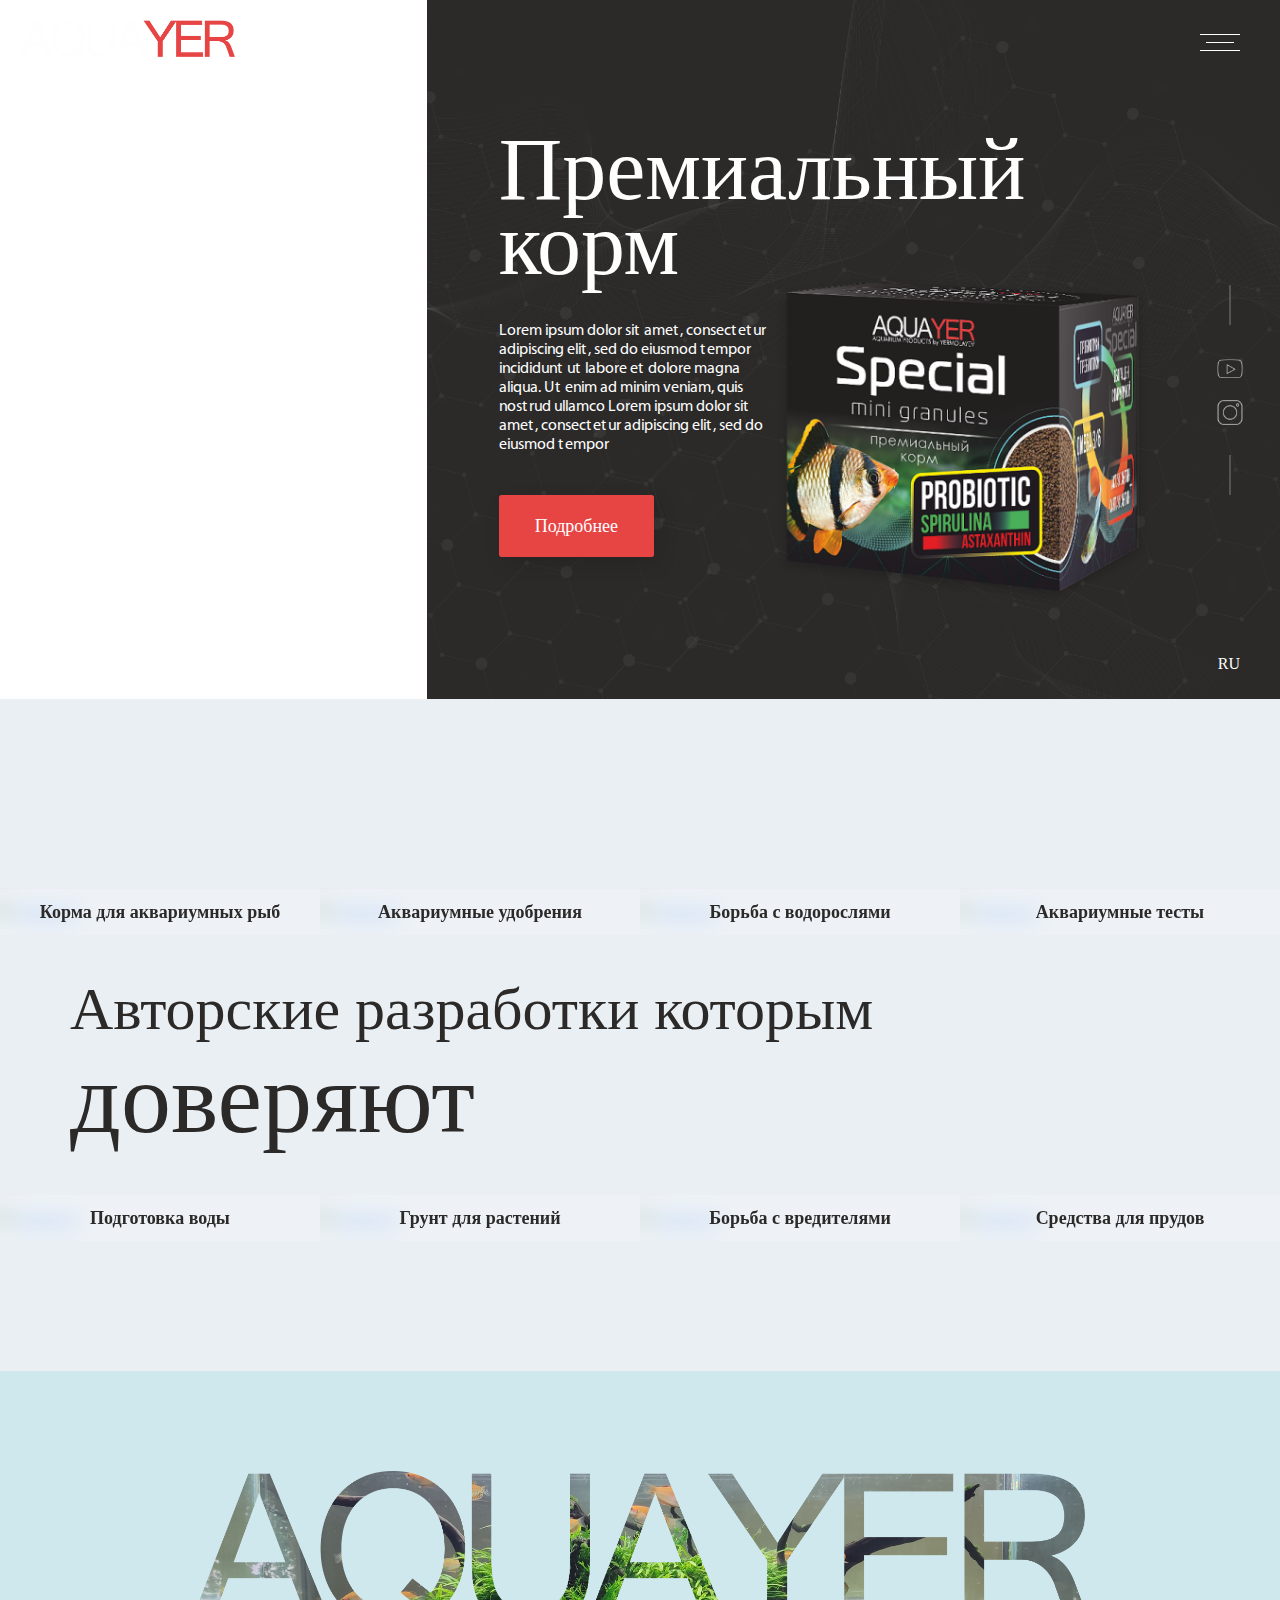
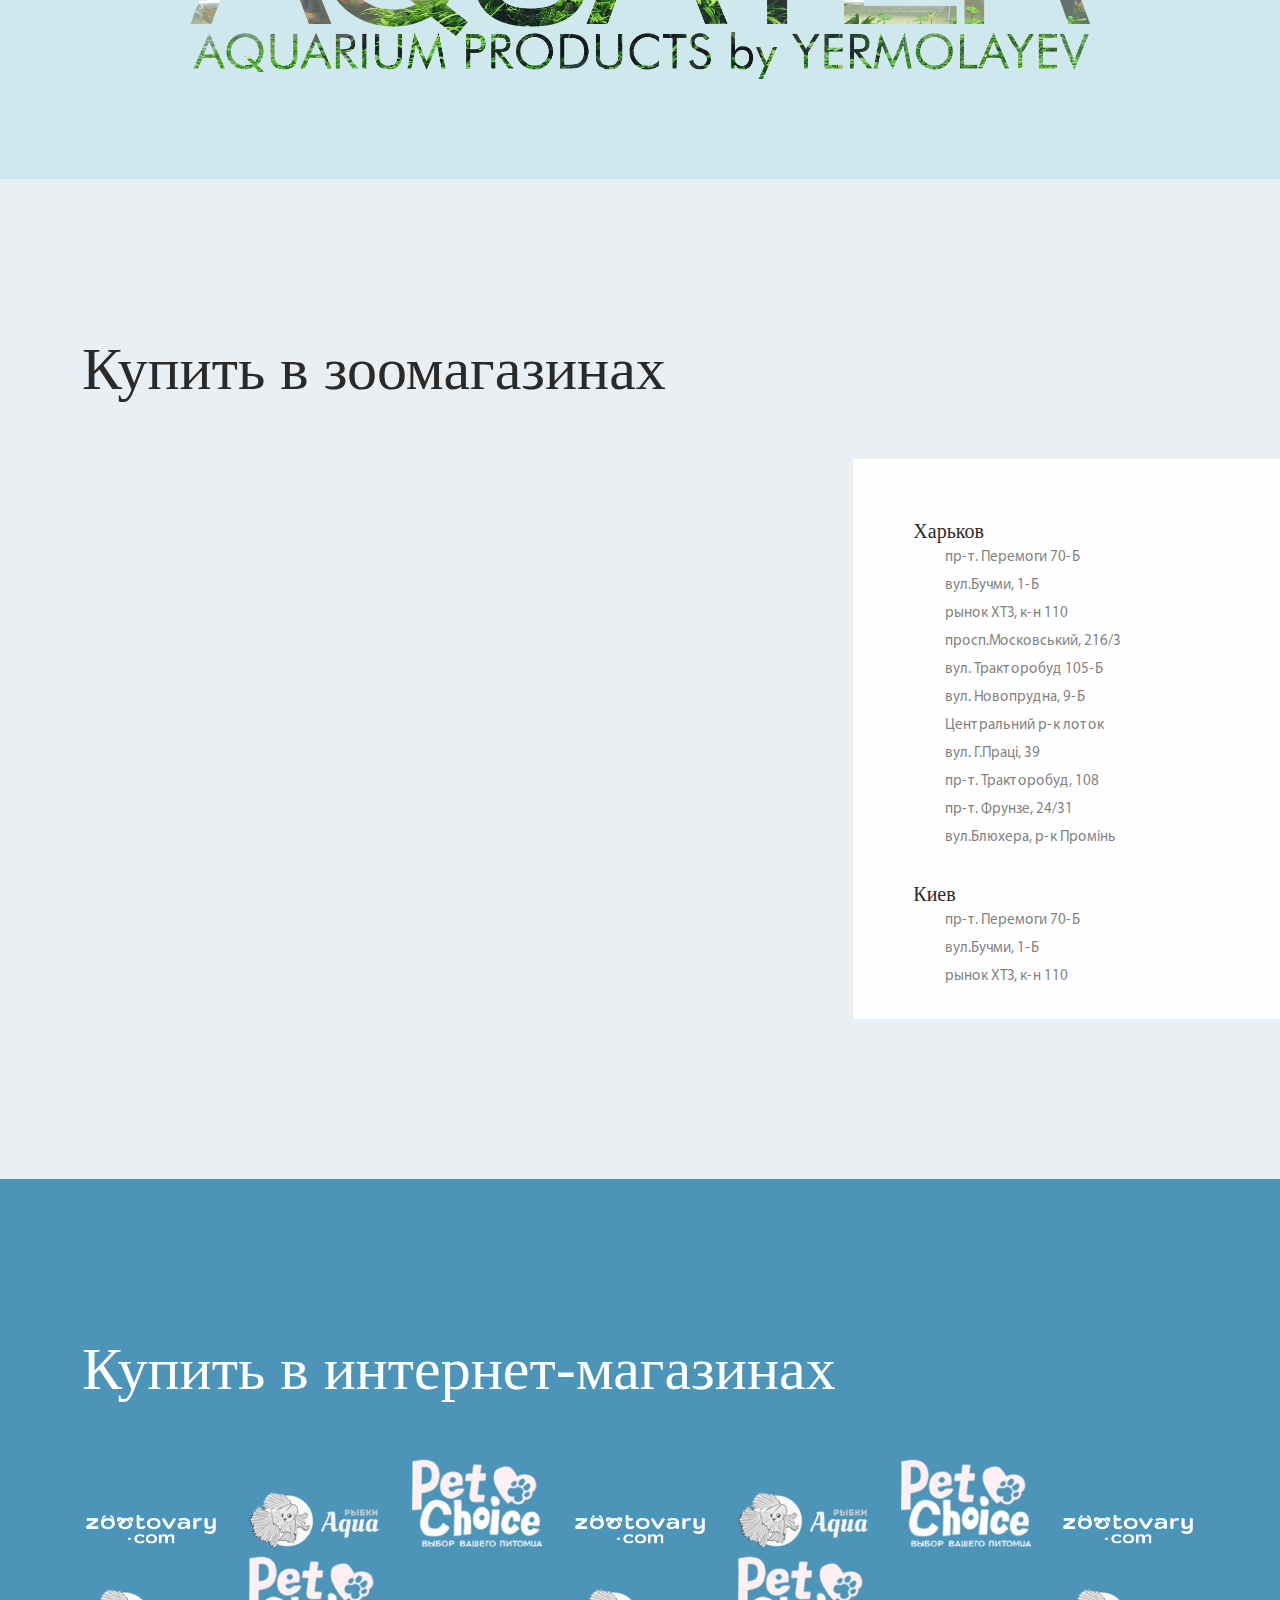
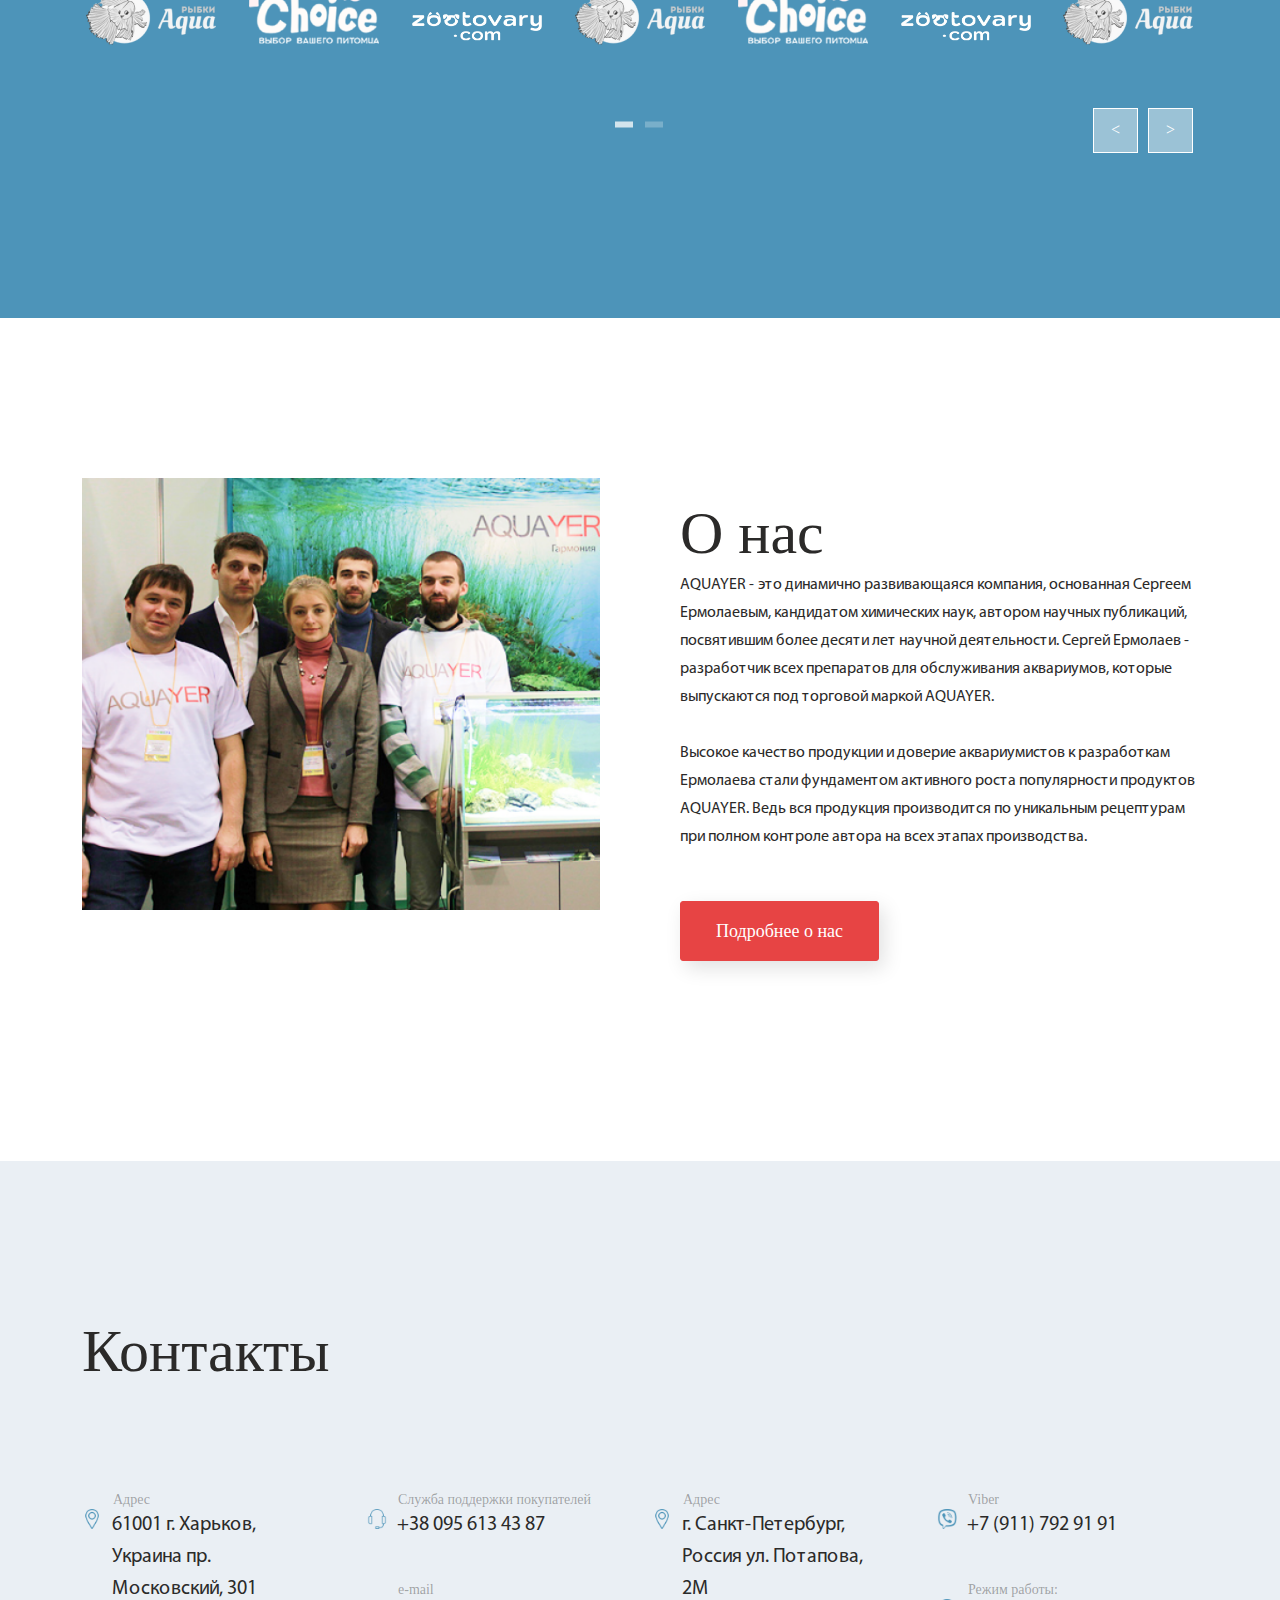
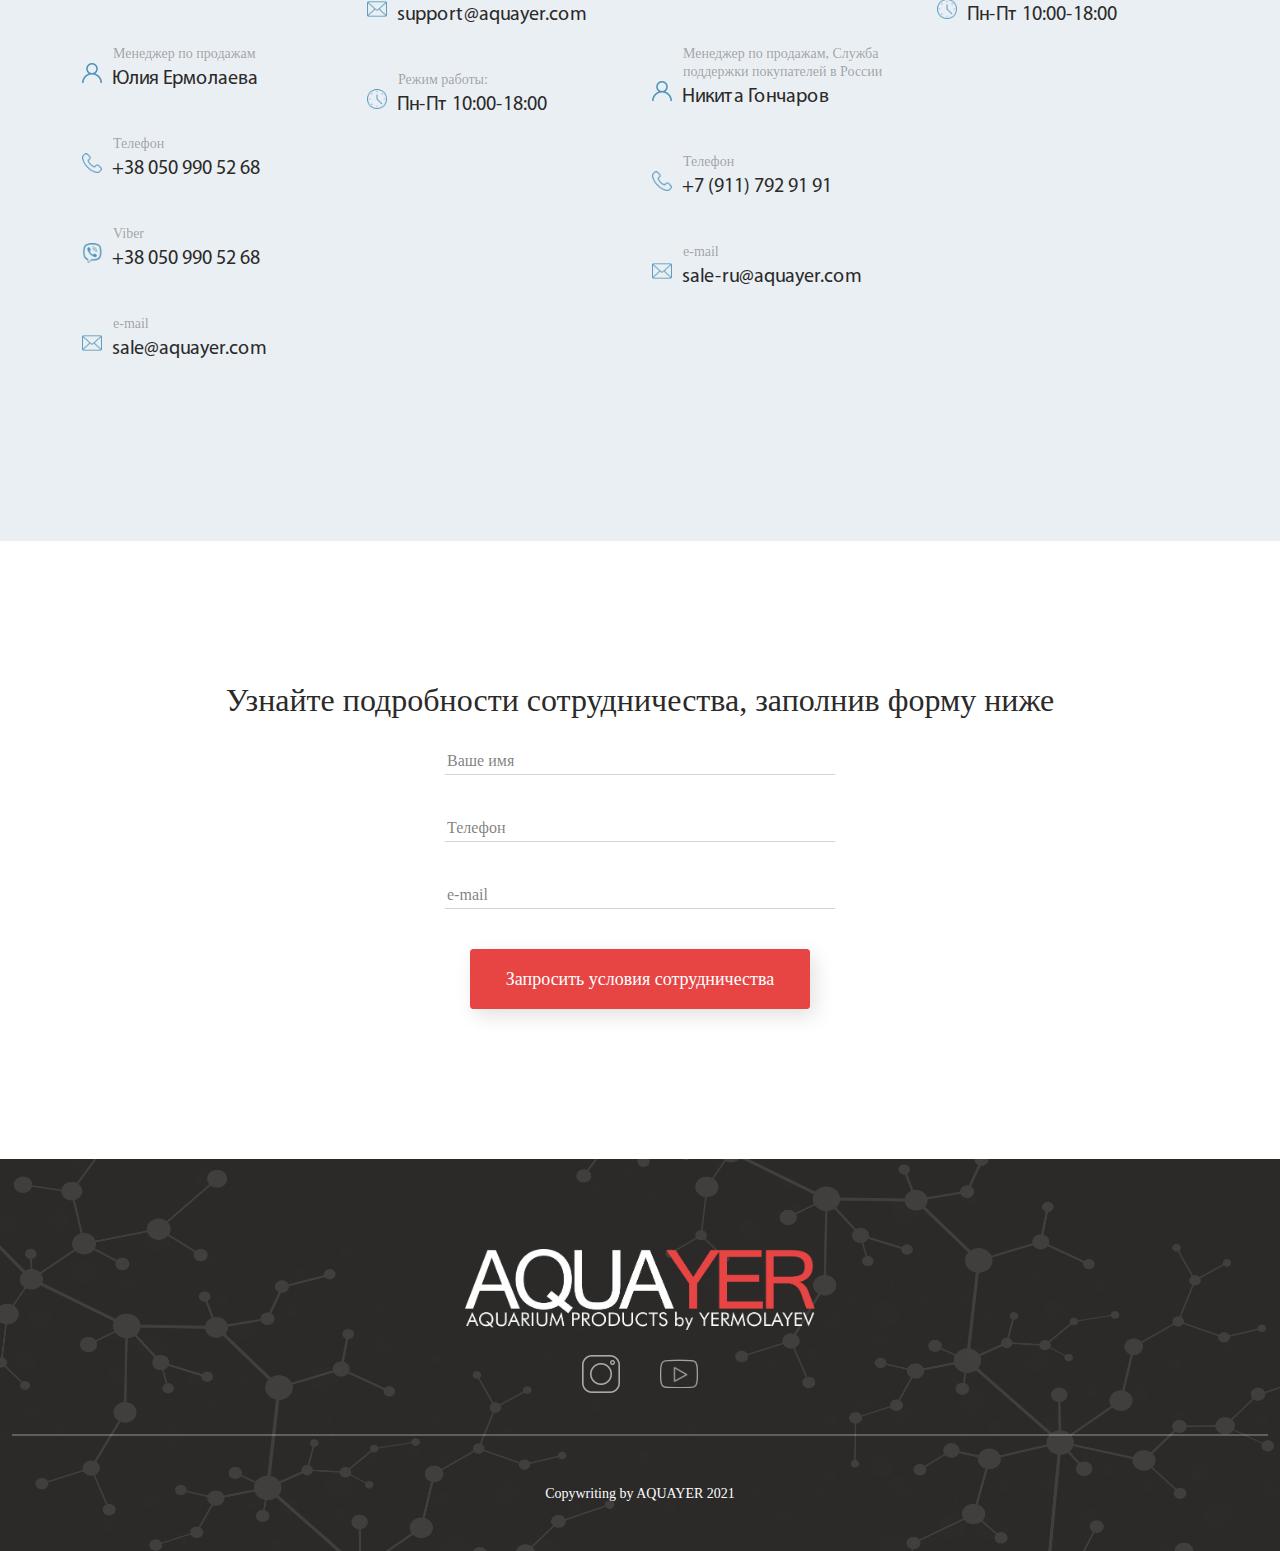
==== index.html @ e2c21d01 "rework" ====
<!DOCTYPE html>
<html lang="ru">
<head>
    <meta charset="UTF-8">
    <meta http-equiv="X-UA-Compatible" content="IE=edge">
    <meta name="viewport" content="width=device-width, initial-scale=1.0">
    
    <!-- SEO -->
    <title>Title</title>
    <meta name="description" content="Description"/>
    <meta name="keywords" content="Keywords">

    <!-- Slick -->
    <link rel="stylesheet" href="css/slick-theme.css">
    <link rel="stylesheet" href="css/slick.css">

    <!-- CSS -->
    <link rel="stylesheet" href="css/bootstrap.min.css">
    <link rel="stylesheet" href="css/main.css">

</head>
<body>
    <header class="header" id="header">
        <div class="container-fluid">
            <div class="row">
                <div class="logo">
                    <a href="#" class="logo-link">
                        <img src="images/logo.png" alt="logo" class="logo-img">
                    </a>
                </div>
                <div class="hamburger" id="hamburger">
                    <button class="hamburger-btn">
                        <!-- <img src="images/hamburger.png" alt="hamburger" class="hamburger-img"> -->
                        <span></span>
                        <span></span>
                        <span></span>
                    </button>
                </div>
                <div class="navbar">
                    <div class="navbar-bg">
                        <ul class="navbar-block">
                            <li>
                                <a href="index.html" class="navbar-link active">Главная</a>
                            </li>
                            <li>
                                <a href="#collapsed-categories" class="navbar-link" id="category-btn" role="button" data-bs-toggle="collapse" aria-expanded="false" aria-controls="collapsed-categories">Категории <span class="collapsed-trigger">+</span></a>
                                <ul class="categories collapse" id="collapsed-categories">
                                    <li>
                                        <a href="catalogue.html" class="categories-link">Корма для аквариумных рыб</a>
                                    </li>
                                    <li>
                                        <a href="catalogue.html" class="categories-link">Aквариумные удобрения</a>
                                    </li>
                                    <li>
                                        <a href="catalogue.html" class="categories-link">Борьба с водорослями</a>
                                    </li>
                                    <li>
                                        <a href="catalogue.html" class="categories-link">Аквариумные тесты</a>
                                    </li>
                                    <li>
                                        <a href="catalogue.html" class="categories-link">Подготовка воды</a>
                                    </li>
                                    <li>
                                        <a href="catalogue.html" class="categories-link">Грунт для растений</a>
                                    </li>
                                    <li>
                                        <a href="catalogue.html" class="categories-link">Борьба с вредителями</a>
                                    </li>
                                </ul>
                            </li>
                            <li>
                                <a href="about.html#about-us" class="navbar-link">О нас</a>
                            </li>
                            <li>
                                <a href="about.html#about-us" class="navbar-link">Контакты</a>
                            </li>
                        </ul>
                        <ul class="languages">
                            <li>
                                <a href="#" class="lang-link active">RU</a>
                            </li>
                            <li>
                                <a href="#" class="lang-link">UA</a>
                            </li>
                            <li>
                                <a href="#" class="lang-link">EN</a>
                            </li>
                            <li>
                                <a href="#" class="lang-link">PL</a>
                            </li>
                        </ul>
                        <ul class="social">
                            <li>
                                <a href="#" class="social-link">
                                    <img src="images/yt.png" alt="youtube" class="social-img">
                                </a>
                            </li>
                            <li>
                                <a href="#" class="social-link">
                                    <img src="images/insta.png" alt="instagram" class="social-img">
                                </a>
                            </li>
                        </ul>
                    </div>
                </div>
            </div>
        </div>
    </header>

    <section class="slider" id="slider">
        <div class="container-fluid">
            <div class="row">
                <div class="col-xl-4 col-12 left-block">
                    <!-- <div id="ytplayer"></div>

                    <script>
                      // Load the IFrame Player API code asynchronously.
                      var tag = document.createElement('script');
                      tag.src = "https://www.youtube.com/player_api";
                      var firstScriptTag = document.getElementsByTagName('script')[0];
                      firstScriptTag.parentNode.insertBefore(tag, firstScriptTag);
                    
                      // Replace the 'ytplayer' element with an <iframe> and
                      // YouTube player after the API code downloads.
                      var player;
                      function onYouTubePlayerAPIReady() {
                        player = new YT.Player('ytplayer', {
                          height: '100%',
                          width: '100%',
                          videoId: 'wB8VpnfnNY8',
                          controls: 0
                        });
                      }
                    </script> -->

                    <iframe id="video" width="100%" height="100%" src="https://www.youtube.com/embed/wB8VpnfnNY8?controls=0&fs=0&modestbranding=0&disablekb=1&showinfo=0&showtitle=1&showinfo=0" frameborder="0" allowtransparency="true" allowfullscreen></iframe>
                    <!-- <button class="play-btn">
                        <img src="images/play-btn.png" alt="play" class="play-img">
                    </button> -->
                </div>
                <div class="col-xl-8 col-12 right-block">
                    <h1 class="slider-title">Премиальный <br>корм</h1>
                    <p class="slider-desc">
                        Lorem ipsum dolor sit amet, consectetur adipiscing elit, sed do eiusmod tempor incididunt ut labore et dolore magna aliqua. Ut enim ad minim veniam, quis nostrud ullamco Lorem ipsum dolor sit amet, consectetur adipiscing elit, sed do eiusmod tempor
                    </p>
                    <a href="#" class="btn-link">
                        Подробнее
                    </a>
                    <img src="images/product1.png" alt="product" class="slider-product">
                    <ul class="slider-socials">
                        <li>
                            <a href="#" class="slider-social-link">
                                <img src="images/yt.png" alt="youtube" class="slider-social-img">
                            </a>
                        </li>
                        <li>
                            <a href="#" class="slider-social-link">
                                <img src="images/insta.png" alt="instagram" class="slider-social-img">
                            </a>
                        </li>
                    </ul>
                    <span class="lang">RU</span>
                </div>
            </div>
        </div>
    </section>

    <section class="category" id="category">
        <div class="container-fluid category-container">
            <div class="row">
                <div class="col-xl-3 col-12 category-block">
                    <a href="catalogue.html" class="category-link">
                        <img src="images/category1.png" alt="category1" class="category-img">
                        <span>Корма для аквариумных рыб</span>
                    </a>
                </div>
                <div class="col-xl-3 col-12 category-block">
                    <a href="catalogue.html" class="category-link">
                        <img src="images/category2.png" alt="category1" class="category-img">
                        <span>Aквариумные удобрения</span>
                    </a>
                </div>
                <div class="col-xl-3 col-12 category-block">
                    <a href="catalogue.html" class="category-link">
                        <img src="images/category3.png" alt="category1" class="category-img">
                        <span>Борьба с водорослями</span>
                    </a>
                </div>
                <div class="col-xl-3 col-12 category-block">
                    <a href="catalogue.html" class="category-link">
                        <img src="images/category4.png" alt="category1" class="category-img">
                        <span>Аквариумные тесты</span>
                    </a>
                </div>
            </div>
        </div>
        <div class="container title-container">
            <div class="row">
                <div class="col-12">
                    <h2 class="category-title">Авторские разработки которым доверяют</h2>
                </div>
            </div>
        </div>
        <div class="container-fluid category-container">
            <div class="row">
                <div class="col-xl-3 col-12 category-block">
                    <a href="catalogue.html" class="category-link">
                        <img src="images/category5.png" alt="category1" class="category-img">
                        <span>Подготовка воды</span>
                    </a>
                </div>
                <div class="col-xl-3 col-12 category-block">
                    <a href="catalogue.html" class="category-link">
                        <img src="images/category6.png" alt="category1" class="category-img">
                        <span>Грунт для растений</span>
                    </a>
                </div>
                <div class="col-xl-3 col-12 category-block">
                    <a href="catalogue.html" class="category-link">
                        <img src="images/category7.png" alt="category1" class="category-img">
                        <span>Борьба с вредителями</span>
                    </a>
                </div>
                <div class="col-xl-3 col-12 category-block">
                    <a href="catalogue.html" class="category-link">
                        <img src="images/category8.png" alt="category1" class="category-img">
                        <span>Средства для прудов</span>
                    </a>
                </div>
            </div>
        </div>
    </section>

    <section class="big-logo" id="big-logo">
        <div class="container-fluid">
            <div class="row">
                <div class="col-12">
                    <img src="images/color-logo.png" alt="big-logo" class="big-logo-img">
                </div>
            </div>
        </div>
    </section>

    <section class="map" id="map">
        <div class="container">
            <div class="row">
                <h2 class="map-title">Купить в зоомагазинах</h2>
            </div>
        </div>
        <div class="container-fluid">
            <div class="row">
                <div class="col-lg-8 col-12 map-block">
                    <iframe src="https://www.google.com/maps/embed?pb=!1m10!1m8!1m3!1d3743273.8403668148!2d30.95187152896911!3d48.90671684762149!3m2!1i1024!2i768!4f13.1!5e0!3m2!1sru!2sua!4v1632595265148!5m2!1sru!2sua" width="100%" height="560" style="border:0;" allowfullscreen="" loading="lazy"></iframe>
                </div>
                <div class="col-lg-4 col-12 adress-block">
                    <ul class="map-adress">
                        <li class="map-city">Харьков
                            <ul>
                                <li>пр-т. Перемоги 70-Б</li>
                                <li>вул.Бучми, 1-Б</li>
                                <li>рынок ХТЗ, к-н 110</li>
                                <li>просп.Московський, 216/3</li>
                                <li>вул. Тракторобуд 105-Б</li>
                                <li>вул. Новопрудна, 9-Б</li>
                                <li>Центральний р-к лоток</li>
                                <li>вул. Г.Праці, 39</li>
                                <li>пр-т. Тракторобуд, 108</li>
                                <li>пр-т. Фрунзе, 24/31</li>
                                <li>вул.Блюхера, р-к Промінь</li>
                            </ul>
                        </li>
                        <li class="map-city">Киев
                            <ul>
                                <li>пр-т. Перемоги 70-Б</li>
                                <li>вул.Бучми, 1-Б</li>
                                <li>рынок ХТЗ, к-н 110</li>
                                <li>просп.Московський, 216/3</li>
                                <li>вул. Тракторобуд 105-Б</li>
                                <li>вул. Новопрудна, 9-Б</li>
                                <li>Центральний р-к лоток</li>
                                <li>вул. Г.Праці, 39</li>
                                <li>пр-т. Тракторобуд, 108</li>
                                <li>пр-т. Фрунзе, 24/31</li>
                                <li>вул.Блюхера, р-к Промінь</li>
                            </ul>
                        </li>
                        <li class="map-city">Одесса
                            <ul>
                                <li>пр-т. Перемоги 70-Б</li>
                                <li>вул.Бучми, 1-Б</li>
                                <li>рынок ХТЗ, к-н 110</li>
                                <li>просп.Московський, 216/3</li>
                                <li>вул. Тракторобуд 105-Б</li>
                                <li>вул. Новопрудна, 9-Б</li>
                                <li>Центральний р-к лоток</li>
                                <li>вул. Г.Праці, 39</li>
                                <li>пр-т. Тракторобуд, 108</li>
                                <li>пр-т. Фрунзе, 24/31</li>
                                <li>вул.Блюхера, р-к Промінь</li>
                            </ul>
                        </li>
                    </ul>
                </div>
            </div>
        </div>
    </section>

    <section class="partners" id="partners">
        <div class="container">
            <div class="row">
                <div class="col-12">
                    <h2 class="partners-title">Купить в интернет-магазинах</h2>
                </div>
            </div>
            <div class="row slider-partners">
                <div class="col-lg-2 col-6">
                    <a href="#" class="partner-link">
                        <img src="images/partner1.png" alt="partner logo" class="partner-img">
                    </a>
                </div>
                <div class="col-lg-2 col-6">
                    <a href="#" class="partner-link">
                        <img src="images/partner2.png" alt="partner logo" class="partner-img">
                    </a>
                </div>
                <div class="col-lg-2 col-6">
                    <a href="#" class="partner-link">
                        <img src="images/partner3.png" alt="partner logo" class="partner-img">
                    </a>
                </div>                <div class="col-lg-2 col-6">
                    <a href="#" class="partner-link">
                        <img src="images/partner1.png" alt="partner logo" class="partner-img">
                    </a>
                </div>
                <div class="col-lg-2 col-6">
                    <a href="#" class="partner-link">
                        <img src="images/partner2.png" alt="partner logo" class="partner-img">
                    </a>
                </div>
                <div class="col-lg-2 col-6">
                    <a href="#" class="partner-link">
                        <img src="images/partner3.png" alt="partner logo" class="partner-img">
                    </a>
                </div>
                <div class="col-lg-2 col-6">
                    <a href="#" class="partner-link">
                        <img src="images/partner1.png" alt="partner logo" class="partner-img">
                    </a>
                </div>
                <div class="col-lg-2 col-6">
                    <a href="#" class="partner-link">
                        <img src="images/partner2.png" alt="partner logo" class="partner-img">
                    </a>
                </div>
                <div class="col-lg-2 col-6">
                    <a href="#" class="partner-link">
                        <img src="images/partner3.png" alt="partner logo" class="partner-img">
                    </a>
                </div>                
                <div class="col-lg-2 col-6">
                    <a href="#" class="partner-link">
                        <img src="images/partner1.png" alt="partner logo" class="partner-img">
                    </a>
                </div>
                <div class="col-lg-2 col-6">
                    <a href="#" class="partner-link">
                        <img src="images/partner2.png" alt="partner logo" class="partner-img">
                    </a>
                </div>
                <div class="col-lg-2 col-6">
                    <a href="#" class="partner-link">
                        <img src="images/partner3.png" alt="partner logo" class="partner-img">
                    </a>
                </div>
                <div class="col-lg-2 col-6">
                    <a href="#" class="partner-link">
                        <img src="images/partner1.png" alt="partner logo" class="partner-img">
                    </a>
                </div>
                <div class="col-lg-2 col-6">
                    <a href="#" class="partner-link">
                        <img src="images/partner2.png" alt="partner logo" class="partner-img">
                    </a>
                </div>
                <div class="col-lg-2 col-6">
                    <a href="#" class="partner-link">
                        <img src="images/partner3.png" alt="partner logo" class="partner-img">
                    </a>
                </div>                <div class="col-lg-2 col-6">
                    <a href="#" class="partner-link">
                        <img src="images/partner1.png" alt="partner logo" class="partner-img">
                    </a>
                </div>
                <div class="col-lg-2 col-6">
                    <a href="#" class="partner-link">
                        <img src="images/partner2.png" alt="partner logo" class="partner-img">
                    </a>
                </div>
                <div class="col-lg-2 col-6">
                    <a href="#" class="partner-link">
                        <img src="images/partner3.png" alt="partner logo" class="partner-img">
                    </a>
                </div>
                <div class="col-lg-2 col-6">
                    <a href="#" class="partner-link">
                        <img src="images/partner1.png" alt="partner logo" class="partner-img">
                    </a>
                </div>
                <div class="col-lg-2 col-6">
                    <a href="#" class="partner-link">
                        <img src="images/partner2.png" alt="partner logo" class="partner-img">
                    </a>
                </div>
                <div class="col-lg-2 col-6">
                    <a href="#" class="partner-link">
                        <img src="images/partner3.png" alt="partner logo" class="partner-img">
                    </a>
                </div>                
                <div class="col-lg-2 col-6">
                    <a href="#" class="partner-link">
                        <img src="images/partner1.png" alt="partner logo" class="partner-img">
                    </a>
                </div>
                <div class="col-lg-2 col-6">
                    <a href="#" class="partner-link">
                        <img src="images/partner2.png" alt="partner logo" class="partner-img">
                    </a>
                </div>
                <div class="col-lg-2 col-6">
                    <a href="#" class="partner-link">
                        <img src="images/partner3.png" alt="partner logo" class="partner-img">
                    </a>
                </div>
            </div>
            <div class="slider-arrows"></div>
        </div>
    </section>

    <section class="about-us" id="about-us">
        <div class="container">
            <div class="row">
                <div class="col-lg-6 col-12 image-block">
                    <img src="images/about-img.png" alt="about us" class="about-us-img">
                </div>
                <div class="col-lg-6 col-12 desc-block">
                    <h3 class="about-us-title">
                        О нас
                    </h3>
                    <p class="about-us-desc">
                        AQUAYER - это динамично развивающаяся компания, основанная Сергеем Ермолаевым, кандидатом химических наук, автором научных публикаций, посвятившим более десяти лет научной деятельности. Сергей Ермолаев - разработчик всех препаратов для обслуживания аквариумов, которые выпускаются под торговой маркой AQUAYER.
                        <br><br>Высокое качество продукции и доверие аквариумистов к разработкам Ермолаева стали фундаментом активного роста популярности продуктов AQUAYER. Ведь вся продукция производится по уникальным рецептурам при полном контроле автора на всех этапах производства.
                    </p>
                    <a id="collapseBtn" href="#aboutCollapse" data-bs-toggle="collapse" role="button" aria-expanded="false" aria-controls="aboutCollapse" class="btn-link">Подробнее о нас</a>
                </div>
            </div>
        </div>
        <div class="container collapse" id="aboutCollapse">
            <div class="row">
                <div class="col-lg-6 col-12 desc-block">
                    <p class="about-us-desc">
                        К настоящему времени мы производим товары в шести основных категориях для простого и качественного повседневного ухода за аквариумом и его обитателями, успешного выращивания здоровых и красивых аквариумных растений.
                        <br><br>Компания AQUAYER постоянно ведет работу над новыми товарами для аквариумистов, основываясь на запросах как простых аквариумистов, так и владельцев зоомагазинов. 
                    </p>
                </div>
                <div class="col-lg-6 col-12 image-block">
                    <img src="images/lab-img.png" alt="about us" class="about-us-img">
                </div>
            </div>
            <div class="row">
                <div class="col-lg-6 col-12 image-block">
                    <img src="images/dev-img.png" alt="about us" class="about-us-img">
                </div>
                <div class="col-lg-6 col-12 desc-block">
                    <p class="about-us-desc">
                        "Lorem ipsum dolor sit amet, consectetur adipiscing elit, sed do eiusmod tempor incididunt ut labore et dolore magna aliqua. Ut enim ad minim veniam, quis nostrud exercitation ullamco laboris nisi ut aliquip ex ea commodo consequat. Duis aute irure dolor in reprehenderit in voluptate velit esse cillum dolore eu fugiat nulla pariatur. Excepteur sint occaecat cupidatat non proident, sunt in culpa qui officia deserunt mollit anim id est laborum."
                        <br><br>"Lorem ipsum dolor sit amet, consectetur adipiscing elit, sed do eiusmod tempor incididunt ut labore et dolore magna aliqua. Ut enim ad minim veniam, quis nostrud exercitation ullamco laboris nisi ut aliquip ex ea commodo consequat. Duis aute irure dolor in reprehenderit in voluptate velit esse cillum dolore eu fugiat nulla pariatur. Excepteur sint occaecat cupidatat non proident, sunt in culpa qui officia deserunt mollit anim id est laborum."                        
                    </p>
                </div>
            </div>
            <div class="row">
                <div class="col-lg-6 col-12 desc-block">
                    <p class="about-us-desc">
                        "Lorem ipsum dolor sit amet, consectetur adipiscing elit, sed do eiusmod tempor incididunt ut labore et dolore magna aliqua. Ut enim ad minim veniam, quis nostrud exercitation ullamco laboris nisi ut aliquip ex ea commodo consequat. Duis aute irure dolor in reprehenderit in voluptate velit esse cillum dolore eu fugiat nulla pariatur. Excepteur sint occaecat cupidatat non proident, sunt in culpa qui officia deserunt mollit anim id est laborum."
                        <br><br>"Lorem ipsum dolor sit amet, consectetur adipiscing elit, sed do eiusmod tempor incididunt ut labore et dolore magna aliqua. Ut enim ad minim veniam, quis nostrud exercitation ullamco laboris nisi ut aliquip ex ea commodo consequat. Duis aute irure dolor in reprehenderit in voluptate velit esse cillum dolore eu fugiat nulla pariatur. Excepteur sint occaecat cupidatat non proident, sunt in culpa qui officia deserunt mollit anim id est laborum."                        
                    </p>
                </div>
                <div class="col-lg-6 col-12 image-block">
                    <img src="images/creative-img.png" alt="about us" class="about-us-img">
                </div>
            </div>
        </div>
    </section>

    <section class="contacts" id="contacts">
        <div class="container">
            <div class="row">
                <div class="col-12">
                    <h2 class="contacts-title">Контакты</h2>
                </div>
            </div>
            <div class="row slider-contact">
                <div class="col-lg-3 col-12">
                    <ul>
                        <li>
                            <img src="images/location.png" alt="location" class="contact-icon">
                            <p class="contact-desc">
                                61001 г. Харьков, Украина пр. Московский, 301
                            </p>
                            <span>Адрес</span>
                        </li>
                        <li>
                            <img src="images/user.png" alt="user" class="contact-icon">
                            <p class="contact-desc">
                                Юлия Ермолаева
                            </p>
                            <span>Менеджер по продажам</span>
                        </li>
                        <li>
                            <img src="images/telephone.png" alt="telephone" class="contact-icon">
                            <p class="contact-desc">
                                +38 050 990 52 68
                            </p>
                            <span>Телефон</span>
                        </li>
                        <li>
                            <img src="images/viber.png" alt="viber" class="contact-icon">
                            <p class="contact-desc">
                                +38 050 990 52 68
                            </p>
                            <span>Viber</span>
                        </li>
                        <li>
                            <img src="images/mail.png" alt="mail" class="contact-icon">
                            <p class="contact-desc">
                                sale@aquayer.com
                            </p>
                            <span>e-mail</span>
                        </li>
                    </ul>
                </div>
                <div class="col-lg-3 col-12">
                    <ul>
                        <li>
                            <img src="images/headphones.png" alt="headphones" class="contact-icon">
                            <p class="contact-desc">
                                +38 095 613 43 87
                            </p>
                            <span>Служба поддержки покупателей</span>
                        </li>
                        <li>
                            <img src="images/mail.png" alt="mail" class="contact-icon">
                            <p class="contact-desc">
                                support@aquayer.com
                            </p>
                            <span>e-mail</span>
                        </li>
                        <li>
                            <img src="images/clock.png" alt="clock" class="contact-icon">
                            <p class="contact-desc">
                                Пн-Пт 10:00-18:00
                            </p>
                            <span>Режим работы:</span>
                        </li>
                    </ul>
                </div>
                <div class="col-lg-3 col-12">
                    <ul>
                        <li>
                            <img src="images/location.png" alt="location" class="contact-icon">
                            <p class="contact-desc">
                                г. Санкт-Петербург, Россия ул. Потапова, 2М
                            </p>
                            <span>Адрес</span>
                        </li>
                        <li>
                            <img src="images/user.png" alt="user" class="contact-icon">
                            <p class="contact-desc">
                                Никита Гончаров
                            </p>
                            <span>Менеджер по продажам, Служба поддержки покупателей в России</span>
                        </li>
                        <li>
                            <img src="images/telephone.png" alt="telephone" class="contact-icon">
                            <p class="contact-desc">
                                +7 (911) 792 91 91
                            </p>
                            <span>Телефон</span>
                        </li>
                        <li>
                            <img src="images/mail.png" alt="mail" class="contact-icon">
                            <p class="contact-desc">
                                sale-ru@aquayer.com
                            </p>
                            <span>e-mail</span>
                        </li>
                    </ul>
                </div>
                <div class="col-lg-3 col-12">
                    <ul>
                        <li>
                            <img src="images/viber.png" alt="viber" class="contact-icon">
                            <p class="contact-desc">
                                +7 (911) 792 91 91
                            </p>
                            <span>Viber</span>
                        </li>
                        <li>
                            <img src="images/clock.png" alt="clock" class="contact-icon">
                            <p class="contact-desc">
                                Пн-Пт 10:00-18:00
                            </p>
                            <span>Режим работы:</span>
                        </li>
                    </ul>
                </div>
            </div>
            <div class="contact-arrows"></div>
        </div>
    </section>

    <section class="get-form" id="get-form">
        <div class="container">
            <div class="row">
                <div class="col-12">
                    <h2 class="get-form-title">Узнайте подробности сотрудничества, заполнив форму ниже</h2>
                </div>
                <div class="col-12">
                    <form>
                        <input type="text" name="name" id="name" placeholder="Ваше имя">
                        <input type="text" name="phone" id="phone" placeholder="Телефон">
                        <input type="text" name="e-mail" id="e-mail" placeholder="e-mail">
                        <input type="button" class="btn-link" value="Запросить условия сотрудничества">
                    </form>
                </div>
            </div>
        </div>
    </section>

    <footer class="footer" id="footer">
        <div class="container-fluid">
            <div class="row">
                <div class="col-12">
                    <img src="images/logo.png" alt="footer-logo" class="footer-logo-img">
                </div>
                <div class="col-12">
                    <ul class="footer-social">
                        <li>
                            <a href="#" class="footer-social-link">
                                <img src="images/insta.png" alt="instagram" class="footer-social-img">
                            </a>
                        </li>
                        <li>
                            <a href="#" class="footer-social-link">
                                <img src="images/yt.png" alt="youtube" class="footer-social-img">
                            </a>
                        </li>
                    </ul>
                </div>
            </div>
            <hr>
            <div class="row">
                <div class="col-12">
                    <p class="copyright">
                        Copywriting by AQUAYER 2021
                    </p>
                </div>
            </div>
        </div>
    </footer>

    <!-- Scripts -->
    <script src="js/jquery-3.6.0.min.js"></script>
    <script src="js/bootstrap.min.js"></script>
    <script src="js/slick.min.js"></script>
    <script src="js/main.js"></script>
</body>
</html>
---- css/main.css ----
@font-face {
  font-family: 'CenturyGothic';
  font-weight: normal;
  font-style: normal;
  src: url('fonts/CenturyGothic.eot');
  src: url('fonts/CenturyGothic.eot?#iefix') format('embedded-opentype'), url('fonts/CenturyGothic.woff') format('woff'), url('fonts/CenturyGothic.ttf') format('truetype');
}
@font-face {
  font-family: 'MyriadPro';
  font-weight: normal;
  font-style: normal;
  src: url('fonts/MyriadPro-Regular.eot');
  src: url('fonts/MyriadPro-Regular.eot?#iefix') format('embedded-opentype'), url('fonts/MyriadPro-Regular.woff') format('woff'), url('fonts/MyriadPro-Regular.ttf') format('truetype');
}
:root {
  --main-image-width: 400px;
  --main-image-height: 400px;
  --thumbnail-track-width: 90px;
  --thumbnail-height: 79px;
}
html,
body {
  scroll-behavior: smooth;
  -webkit-font-smoothing: antialiased;
  -webkit-overflow-scrolling: touch;
  font-family: Century Gothic;
}
input,
button {
  outline: none !important;
}
:active,
:hover,
:focus {
  outline: 0 !important;
  outline-offset: 0 !important;
}
.container-fluid {
  max-width: 1920px !important;
}
.btn-link {
  color: #FFFFFF;
  background: #E74444;
  box-shadow: 5px 7px 20px 0px #0000001F;
  font-family: Century Gothic;
  font-style: normal;
  font-weight: normal;
  font-size: 18px;
  line-height: 18px;
  text-align: center;
  text-decoration: none;
  padding: 20px 35px;
  border: 1px solid #E74444;
  border-radius: 3px;
  transition: all 0.5s;
  width: max-content;
}
.btn-link:hover {
  color: #E74444;
  background: #FFFFFF;
}
.header {
  display: flex;
  align-items: center;
  justify-content: space-between;
  z-index: 1000;
  position: relative;
}
.header .logo {
  width: 50%;
  padding: 20px;
  display: flex;
  justify-content: left;
}
.header .logo-img {
  width: 215px;
  height: auto;
}
.header .hamburger {
  width: 50%;
  padding: 20px;
  display: flex;
  justify-content: right;
}
.header .hamburger-btn,
.header .play-btn {
  background: transparent;
  border: none;
}
.header .hamburger-btn {
  height: 50px;
}
.header .hamburger-img {
  width: 40px;
  height: auto;
}
.header .row {
  display: flex;
  align-items: center;
  justify-content: space-between;
}
.header .navbar {
  position: fixed;
  width: 0;
  height: 100%;
  overflow-x: hidden;
  transition: all 0.5s;
  top: 0;
  right: 0;
  z-index: 500;
  padding: 0;
  color: #FFFFFF;
  background: #2b2a29b8;
  opacity: 0;
  visibility: hidden;
  transition: 0.55s opacity, 0.55s visibility;
  display: flex;
  flex-direction: column;
  align-items: flex-end;
}
.header .navbar .navbar-bg {
  width: 50%;
  height: 100%;
  background: #2B2A29;
  display: flex;
}
.header .navbar .social {
  position: absolute;
  margin: 0;
  padding: 0;
  list-style: none;
  top: 50%;
  right: 25px;
  transform: translate(-50%, 0);
}
.header .navbar .social:before {
  content: "";
  display: block;
  width: 1px;
  height: 40px;
  background: #7d7c7c;
  position: absolute;
  top: -50px;
  right: 12px;
}
.header .navbar .social:after {
  content: "";
  display: block;
  width: 1px;
  height: 40px;
  background: #7d7c7c;
  position: absolute;
  bottom: -50px;
  right: 12px;
}
.header .navbar .social li {
  margin-top: 20px;
  margin-bottom: 20px;
}
.header .navbar .social-img {
  width: 25px;
  height: auto;
}
.header .navbar .languages {
  position: absolute;
  bottom: 50px;
  right: 120px;
  display: flex;
  list-style: none;
}
.header .navbar .languages li {
  position: relative;
}
.header .navbar .languages li:after {
  position: absolute;
  content: "";
  width: 19px;
  height: 1px;
  background: rgba(254, 254, 254, 0.4);
  right: -8px;
  bottom: 12px;
}
.header .navbar .languages li:last-child:after {
  display: none;
}
.header .navbar .languages .lang-link {
  font-size: 20px;
  line-height: 25px;
  color: rgba(254, 254, 254, 0.4);
  text-decoration: none;
  margin: 0 20px;
}
.header .navbar .languages .lang-link.active {
  color: #E74444;
}
.header .hamburger-btn {
  z-index: 1000;
  width: 40px;
  height: 22px;
  position: relative;
  margin-right: 20px;
  -webkit-transform: rotate(0deg);
  -moz-transform: rotate(0deg);
  -o-transform: rotate(0deg);
  transform: rotate(0deg);
  -webkit-transition: 0.5s ease-in-out;
  -moz-transition: 0.5s ease-in-out;
  -o-transition: 0.5s ease-in-out;
  transition: 0.5s ease-in-out;
  cursor: pointer;
}
.header .hamburger-btn span {
  display: block;
  position: absolute;
  height: 1px;
  width: 100%;
  background: #FFFFFF;
  border-radius: 0;
  opacity: 1;
  left: 0;
  -webkit-transform: rotate(0deg);
  -moz-transform: rotate(0deg);
  -o-transform: rotate(0deg);
  transform: rotate(0deg);
  -webkit-transition: 0.25s ease-in-out;
  -moz-transition: 0.25s ease-in-out;
  -o-transition: 0.25s ease-in-out;
  transition: 0.25s ease-in-out;
}
.header .hamburger-btn span:nth-child(2) {
  width: 70%;
  left: 6px;
}
.header .hamburger-btn span:nth-child(1) {
  top: 0px;
}
.header .hamburger-btn span:nth-child(2) {
  top: 8px;
}
.header .hamburger-btn span:nth-child(3) {
  top: 16px;
}
.header .hamburger-btn.open span:nth-child(1) {
  top: 8px;
  -webkit-transform: rotate(135deg);
  -moz-transform: rotate(135deg);
  -o-transform: rotate(135deg);
  transform: rotate(135deg);
}
.header .hamburger-btn.open span:nth-child(2) {
  opacity: 0;
  left: -60px;
}
.header .hamburger-btn.open span:nth-child(3) {
  top: 8px;
  -webkit-transform: rotate(-135deg);
  -moz-transform: rotate(-135deg);
  -o-transform: rotate(-135deg);
  transform: rotate(-135deg);
}
.header .hamburger-btn.open {
  position: fixed;
  top: 34px;
  right: 20px;
}
.header .navbar-block {
  padding: 0;
  margin: 0;
  list-style: none;
  margin-left: 83px;
  display: flex;
  flex-direction: column;
  justify-content: center;
}
.header .navbar-block li {
  margin-top: 20px;
  margin-bottom: 20px;
}
.header .navbar-link {
  font-size: 30px;
  line-height: 22px;
  color: #FEFEFE;
  text-decoration: none;
}
.header .navbar-link.active {
  color: #E74444;
}
.header .categories {
  list-style: none;
  margin: 0;
  padding: 0;
  margin-left: 100px;
}
.header .categories li {
  margin-top: 10px;
  margin-bottom: 10px;
}
.header .categories-link {
  text-decoration: none;
  font-size: 15px;
  line-height: 18px;
  color: rgba(254, 254, 254, 0.7);
  transition: all 0.5s;
}
.header .categories-link:hover {
  color: #E74444;
}
.header .collapsed-trigger {
  margin-left: 25px;
}
.slider {
  position: relative;
  z-index: 0;
  top: -118px;
  margin-bottom: -118px;
}
.slider .left-block {
  background-size: cover;
  background-position: top center;
  position: relative;
  padding: 0;
  margin-top: -50px;
}
.slider .right-block {
  background: url(../images/main-right.png);
  background-size: cover;
  background-position: top center;
  position: relative;
  padding-top: 160px;
  padding-bottom: 160px;
}
.slider .play-btn {
  position: absolute;
  top: calc(50% - 35px);
  left: calc(50% - 35px);
  background: transparent;
  border: none;
}
.slider .play-img {
  max-width: 70px;
}
.slider .slider-title {
  font-weight: normal;
  font-size: 88px;
  line-height: 75px;
  color: #FEFEFE;
  margin-left: 60px;
  margin-right: 140px;
}
.slider .slider-desc {
  font-family: MyriadPro;
  font-style: normal;
  font-weight: normal;
  font-size: 16px;
  line-height: 19px;
  color: #FEFEFE;
  margin-left: 60px;
  margin-top: 40px;
  margin-bottom: 60px;
  margin-right: 60%;
}
.slider .slider-product {
  max-width: 375px;
  position: absolute;
  bottom: 90px;
  right: 210px;
}
.slider .btn-link {
  margin-left: 60px;
}
.slider .slider-socials {
  position: absolute;
  margin: 0;
  padding: 0;
  list-style: none;
  top: 50%;
  right: 25px;
  transform: translate(-50%, 0);
}
.slider .slider-socials:before {
  content: "";
  display: block;
  width: 1px;
  height: 40px;
  background: #7d7c7c;
  position: absolute;
  top: -50px;
  right: 12px;
}
.slider .slider-socials:after {
  content: "";
  display: block;
  width: 1px;
  height: 40px;
  background: #7d7c7c;
  position: absolute;
  bottom: -50px;
  right: 12px;
}
.slider .slider-socials li {
  margin-top: 20px;
  margin-bottom: 20px;
}
.slider .slider-social-img {
  width: 25px;
  height: auto;
}
.slider .lang {
  position: absolute;
  bottom: 25px;
  right: 40px;
  font-size: 16px;
  line-height: 20px;
  color: #FEFEFE;
}
.top-img {
  position: relative;
  z-index: 0;
  top: -90px;
  margin-bottom: -90px;
  background-position: top center !important;
  background-repeat: no-repeat !important;
  background-size: cover !important;
}
.top-img .top-img-title {
  margin-top: 220px;
  margin-bottom: 75px;
  font-weight: normal;
  font-size: 60px;
  line-height: 74px;
  color: #FEFEFE;
}
.products {
  padding-top: 125px;
  padding-bottom: 75px;
}
.products .products-block {
  position: relative;
  padding: 25px 25px 100px 25px;
  margin-bottom: 50px;
}
.products .products-block .stics {
  position: absolute;
  top: 0;
  right: 0;
  padding: 5px 10px;
  background: #E74444;
  border-radius: 0px 0px 0px 18px;
  font-size: 26px;
  line-height: 32px;
  color: #FEFEFE;
}
.products .products-block .products-img {
  height: 100%;
  max-height: 180px;
  width: auto;
  display: block;
  margin: 0 auto;
  margin-top: 100px;
}
.products .products-block .products-title {
  margin-top: 30px;
  font-size: 28px;
  line-height: 34px;
  color: #2B2A29;
}
.products .products-block .products-desc {
  margin-top: 16px;
  font-size: 18px;
  line-height: 24px;
  color: #2B2A29;
  margin-bottom: 55px;
}
.products .products-block .btn-link {
  position: absolute;
  left: 50%;
  bottom: 25px;
  transform: translate(-50%, -50%);
  opacity: 0;
}
.products .products-block:hover {
  background: #EAEFF4;
  transition: background 0.1s ease-in-out;
}
.products .products-block:hover .btn-link {
  opacity: 1;
  transition: all 0.5s;
}
.products .pagination {
  display: flex;
  justify-content: center;
  align-items: center;
}
.products .pagination li {
  font-size: 20px;
  line-height: 30px;
  color: #2B2A29;
  margin: 5px 12px;
}
.products .pagination .pagiantion-link {
  font-size: 20px;
  line-height: 30px;
  color: #929191;
  text-decoration: none;
  transition: all 0.5s;
}
.products .pagination .pagiantion-link:hover {
  color: #E74444;
}
.top-bg {
  background: #2B2A29;
  height: 90px;
  position: relative;
  z-index: 0;
  top: -90px;
  margin-bottom: -90px;
}
.product-card {
  position: relative;
}
.product-card .image-block,
.product-card .variants-block,
.product-card .descr-block {
  padding-top: 100px;
  padding-bottom: 100px;
}
.product-card .image-block,
.product-card .variants-block {
  background: #F4F4F4;
}
.product-card .descr-block {
  padding-left: 60px;
  padding-right: 60px;
}
.product-card .image-block img {
  width: 100% !important;
  height: auto !important;
}
.product-card .image-block ul,
.product-card .image-block li {
  padding: 0;
  margin: 0;
  list-style-type: none;
}
.product-card .image-block p {
  font-size: 14px;
  line-height: 16px;
  margin: 0;
}
.product-card .image-block .banner-slider {
  margin-top: 100px;
}
.product-card .image-block .banner-slider .slider.slider-for {
  max-width: 84%;
  padding-left: 35px;
}
.product-card .image-block .banner-slider .slider.slider-nav {
  max-width: 16%;
}
.product-card .image-block .banner-slider .slider.slider-for,
.product-card .image-block .banner-slider .slider.slider-nav {
  width: 100%;
  float: left;
}
.product-card .image-block .banner-slider .slider.slider-nav {
  height: 610px;
  overflow: hidden;
}
.product-card .image-block .slider-banner-image {
  height: 610px;
}
.product-card .image-block .banner-slider .slider.slider-nav {
  padding: 20px 0 0;
}
.product-card .image-block .slider-nav .slick-slide.thumbnail-image .thumbImg {
  max-width: 178px;
  height: 110px;
  margin: 0 auto;
  border: 1px solid #EBEBEB;
}
.product-card .image-block .slider-banner-image img,
.product-card .image-block .slider-nav .slick-slide.thumbnail-image .thumbImg img {
  height: 100%;
  width: 100%;
  object-fit: cover;
}
.product-card .image-block .slick-vertical .slick-slide:active,
.product-card .image-block .slick-vertical .slick-slide:focus,
.product-card .image-block .slick-arrow:hover,
.product-card .image-block .slick-arrow:focus {
  border: 0;
  outline: 0;
}
.product-card .image-block .slider-nav .slick-slide {
  text-align: center;
}
.product-card .variants {
  padding: 0;
  margin: 0;
  list-style: none;
}
.product-card .variants li {
  font-size: 18px;
  line-height: 20px;
  text-align: center;
  color: #ADADAD;
  margin-bottom: 10px;
  text-decoration: underline;
}
.product-card .product-title {
  font-size: 40px;
  line-height: 60px;
  color: #2B2A29;
}
.product-card .price-tag {
  font-size: 20px;
  line-height: 20px;
  color: #4D94B9;
}
.product-card .price-tag .price-tag-img {
  width: 25px;
  height: auto;
  margin-bottom: 3px;
}
.product-card .product-short-desc {
  font-size: 16px;
  line-height: 28px;
  color: #2B2A29;
}
.product-card .block-name {
  position: absolute;
  bottom: 0;
  left: 60px;
  font-weight: bold;
  font-size: 90px;
  line-height: 120px;
  color: #EFEFEF;
}
.properties {
  padding-top: 100px;
  padding-bottom: 100px;
  background: #EAEFF4;
  position: relative;
}
.properties .properties-title {
  font-size: 40px;
  line-height: 60px;
  color: #2B2A29;
}
.properties .properties-desc {
  font-size: 16px;
  line-height: 28px;
  color: #2B2A29;
}
.properties .properties-img {
  width: 100%;
  height: auto;
  position: relative;
  z-index: 10;
}
.properties .block-name {
  font-weight: bold;
  font-size: 160px;
  line-height: 180px;
  color: #E7E7E7;
  position: absolute;
  bottom: 0;
  left: 60px;
}
.composition {
  padding-top: 100px;
  padding-bottom: 100px;
  position: relative;
}
.composition .composition-title {
  font-size: 40px;
  line-height: 60px;
  color: #2B2A29;
}
.composition .composition-desc {
  font-size: 16px;
  line-height: 28px;
  color: #2B2A29;
}
.composition .composition-img {
  width: 100%;
  height: auto;
  position: relative;
  z-index: 100;
}
.composition .block-name {
  font-weight: bold;
  font-size: 160px;
  line-height: 180px;
  color: #E7E7E7;
  position: absolute;
  bottom: 0;
  right: 60px;
}
.recommendations {
  padding-top: 100px;
  padding-bottom: 100px;
  background: #EAEFF4;
  position: relative;
}
.recommendations .recommendations-title {
  font-size: 40px;
  line-height: 60px;
  color: #2B2A29;
}
.recommendations .recommendations-desc {
  font-size: 16px;
  line-height: 28px;
  color: #2B2A29;
}
.recommendations .recommendations-img {
  width: 100%;
  height: auto;
  position: relative;
  z-index: 100;
}
.recommendations .block-name {
  font-weight: bold;
  font-size: 160px;
  line-height: 180px;
  color: #E7E7E7;
  position: absolute;
  bottom: 0;
  left: 60px;
}
.video-block {
  position: relative;
  padding-top: 130px;
  padding-bottom: 120px;
}
.video-block .video-slider-main {
  margin-bottom: 15px;
}
.video-block .video-slider-main img {
  margin: 0 auto;
}
.video-block .video-slider-thmb {
  margin-top: 50px;
  margin-left: 200px;
  margin-right: 200px;
  z-index: 100;
}
.video-block .video-slider-thmb .slick-slide {
  margin: 0 20px;
  opacity: 0.5;
  transition: all 0.3s ease;
}
.video-block .video-slider-thmb img {
  width: 100%;
}
.video-block .video-slider-thmb .slick-slide.slick-active,
.video-block .video-slider-thmb .slick-slide:hover {
  opacity: 1;
}
.video-block .video-slider-main,
.video-block .video-slider-thmb {
  display: none;
}
.video-block .video-slider-arrows {
  width: 100%;
  display: flex;
  justify-content: space-between;
  position: relative;
  top: -73px;
  z-index: 0;
  padding: 0 100px;
}
.video-block .slider-btn {
  z-index: 100;
  width: 45px;
  height: 45px;
  margin: 5px;
  border: 1px solid #2B2A29;
  background: rgba(234, 239, 244, 0.5);
  color: #2B2A29;
  z-index: 0;
}
.video-block .block-name {
  font-weight: bold;
  font-size: 160px;
  line-height: 180px;
  color: #E7E7E7;
  position: absolute;
  bottom: 0;
  right: 60px;
  z-index: 0;
}
.category {
  padding-top: 160px;
  padding-bottom: 100px;
  overflow: hidden;
  background: #EAEFF4;
}
.category .category-title {
  font-size: 60px;
  line-height: 90px;
  color: #2B2A29;
}
.category .last-word {
  font-size: 100px;
}
.category .category-block {
  position: relative;
  margin: 40px 0;
  z-index: 10;
}
.category .category-img {
  width: 100%;
  height: 100%;
  transition: 0.5s;
  filter: opacity(0.5);
  z-index: 20;
}
.category .category-img:hover {
  filter: opacity(1);
}
.category .row div {
  padding-right: 0 !important;
  padding-left: 0 !important;
}
.category .category-link span {
  position: absolute;
  top: 50%;
  left: 50%;
  width: 100%;
  transform: translate(-50%, -50%);
  padding: 10px;
  font-size: 18px;
  line-height: 27px;
  text-align: center;
  color: #2B2A29;
  font-weight: 700;
  background: rgba(255, 255, 255, 0.2);
  backdrop-filter: blur(10px);
}
.category .category-link:hover .category-img {
  filter: opacity(1);
}
.big-logo {
  padding-top: 100px;
  padding-bottom: 100px;
  background: #CFE8EE;
}
.big-logo .big-logo-img {
  width: 900px;
  display: block;
  margin: 0 auto;
}
.map {
  padding-top: 160px;
  padding-bottom: 160px;
  background: #EAEFF4;
}
.map .map-title {
  font-size: 60px;
  line-height: 60px;
  color: #2B2A29;
  margin-bottom: 60px;
}
.map .map-block,
.map .adress-block {
  padding-right: 0 !important;
  padding-left: 0 !important;
  height: 560px;
}
.map .adress-block {
  background: #FEFEFE;
}
.map ul {
  list-style: none;
}
.map .map-adress {
  padding-left: 0 !important;
  margin-left: 60px;
  margin-right: 30px;
  margin-top: 30px;
  overflow-y: scroll;
  height: 500px;
}
.map .map-adress::-webkit-scrollbar {
  width: 3px;
}
.map .map-adress::-webkit-scrollbar-track {
  background: #CFE8EE;
  -webkit-border-radius: 10px;
  border-radius: 2px;
}
.map .map-adress::-webkit-scrollbar-thumb {
  -webkit-border-radius: 10px;
  border-radius: 2px;
  width: 4px;
  background: #4D94B9;
  -webkit-box-shadow: inset 0 0 6px rgba(0, 0, 0, 0.5);
}
.map .map-city {
  font-size: 20px;
  line-height: 25px;
  color: #2B2A29;
  margin-top: 30px;
}
.map .map-city ul li {
  font-family: MyriadPro;
  font-style: normal;
  font-weight: normal;
  font-size: 15px;
  line-height: 28px;
  color: rgba(43, 42, 41, 0.6);
}
.partners {
  padding-top: 160px;
  padding-bottom: 160px;
  background: #4D94B9;
}
.partners .partners-title {
  font-size: 60px;
  line-height: 60px;
  color: #FEFEFE;
  margin-bottom: 60px;
}
.partners .partner-img {
  width: 130px;
  margin: 0 auto;
}
.partners .slick-wrapper {
  max-width: 80%;
  margin: 0 auto;
}
.partners .slider-arrows {
  margin-top: 50px;
  text-align: right;
}
.partners .slider-btn {
  z-index: 100;
  width: 45px;
  height: 45px;
  margin: 5px;
  border: 1px solid #FFFFFF;
  background: rgba(234, 239, 244, 0.5);
  color: #FFFFFF;
}
.slick-dots {
  bottom: -75px;
  width: max-content !important;
  left: 50%;
  transform: translate(-50%, 50%);
}
.slick-dots li button:before {
  font-family: 'slick';
  font-size: 6px;
  line-height: 20px;
  position: absolute;
  top: 0;
  left: 0;
  width: 18px;
  height: 6px;
  content: '';
  text-align: center;
  opacity: 0.25;
  color: black;
  background: #FFF;
  -webkit-font-smoothing: antialiased;
  -moz-osx-font-smoothing: grayscale;
}
.about-us {
  padding-top: 160px;
  padding-bottom: 160px;
}
.about-us .image-block {
  padding-right: 40px;
  margin-bottom: 40px;
}
.about-us .desc-block {
  padding-left: 40px;
  margin-bottom: 40px;
  display: flex;
  flex-direction: column;
  justify-content: center;
}
.about-us .about-us-img {
  width: 100%;
  height: auto;
}
.about-us .about-us-title {
  font-size: 60px;
  line-height: 60px;
  color: #2B2A29;
  margin-top: 25px;
}
.about-us .about-us-desc {
  font-family: MyriadPro;
  font-style: normal;
  font-weight: normal;
  font-size: 16px;
  line-height: 28px;
  color: #2B2A29;
  margin-bottom: 50px;
}
.contacts {
  padding-top: 160px;
  padding-bottom: 160px;
  background: #EAEFF4;
}
.contacts .contact-arrows {
  display: none;
}
.contacts .contacts-title {
  font-size: 60px;
  line-height: 60px;
  color: #2B2A29;
  margin-bottom: 70px;
}
.contacts ul {
  list-style: none;
  padding-left: 0;
}
.contacts ul li {
  position: relative;
  display: flex;
  flex-wrap: wrap;
  align-items: flex-start;
  margin-top: 40px;
}
.contacts .contact-icon {
  width: 20px;
  height: auto;
  margin-right: 10px;
}
.contacts .contact-desc {
  font-family: MyriadPro;
  font-size: 20px;
  line-height: 32px;
  color: #2B2A29;
  padding-bottom: 0;
  margin-bottom: 0;
  width: 80%;
}
.contacts span {
  order: -1;
  width: 100%;
  margin-left: 31px;
  font-size: 14px;
  line-height: 18px;
  color: rgba(43, 42, 41, 0.4);
}
.get-form {
  padding-top: 140px;
  padding-bottom: 150px;
}
.get-form .get-form-title {
  font-size: 32px;
  line-height: 39px;
  text-align: center;
  color: #2B2A29;
}
.get-form form {
  width: 390px;
  display: flex;
  flex-direction: column;
  align-items: center;
  margin: 0 auto;
}
.get-form input[type=text] {
  width: 100%;
  margin-top: 20px;
  margin-bottom: 20px;
  border: none;
  border-bottom: 1px solid rgba(43, 42, 41, 0.2);
}
.get-form input[type=text]::placeholder {
  font-size: 16px;
  line-height: 18px;
  color: rgba(43, 42, 41, 0.6);
}
.get-form input[type=button] {
  margin-top: 20px;
}
.footer {
  background: url(../images/footer.png);
  background-position: top center;
  background-size: cover;
}
.footer .footer-logo-img {
  display: block;
  margin: 0 auto;
  margin-top: 90px;
  width: 350px;
  height: auto;
}
.footer .footer-social {
  display: flex;
  align-items: center;
  margin: 0 auto;
  margin-top: 25px;
  margin-bottom: 25px;
  width: max-content;
  list-style: none;
  padding-left: 0;
}
.footer .footer-social .footer-social-img {
  width: 38px;
  height: auto;
  margin: 0 20px;
}
.footer hr {
  border: none;
  color: #FFFFFF;
  height: 2px;
  background-color: #FFFFFF;
}
.footer .copyright {
  display: block;
  padding: 33px;
  text-align: center;
  font-size: 14px;
  line-height: 17px;
  color: #FEFEFE;
}
.scrollbar {
  position: fixed;
  right: 20px;
  top: calc(50% - 10vh);
  height: 20vh;
  width: 2px;
  border-radius: 2px;
  background: #B8B8B8;
  z-index: 500;
}
.scrollbar .scrollball {
  width: 15px;
  height: 1px;
  right: -6px;
  position: absolute;
  background: #2B2A29;
}
.scrollbar .scrollball span {
  position: absolute;
  right: 15px;
  top: -8px;
  height: max-content;
  color: #2B2A29;
  writing-mode: tb-rl;
}
@media (max-width: 1366px) {
  .slider .slider-product {
    right: 130px;
  }
}
@media (max-width: 1200px) {
  .slider .left-block {
    height: 500px;
  }
  .slider .slider-product {
    top: -190px;
    right: 34%;
  }
}
@media (max-width: 1024px) {
  .category {
    display: flex;
    flex-direction: column;
  }
  .category .title-container {
    order: 0;
  }
  .category .category-container {
    order: 1;
  }
  .category .category-title {
    margin-bottom: 80px;
    font-size: 40px;
    line-height: 40px;
  }
  .category .last-word {
    font-size: 80px;
  }
  .properties .block-name {
    font-size: 100px;
    bottom: -30px;
  }
  .composition .block-name {
    font-size: 100px;
    bottom: -30px;
  }
  .recommendations .block-name {
    font-size: 100px;
    bottom: -30px;
  }
  .video-block .video-slider-arrows {
    top: -51px;
  }
  .video-block .block-name {
    font-size: 100px;
    bottom: -30px;
  }
}
@media (max-width: 800px) {
  .header .navbar .navbar-bg {
    width: 100%;
  }
  .product-card .image-block .banner-slider .slider.slider-nav {
    height: auto;
  }
  .product-card .image-block .slider-banner-image {
    height: auto;
  }
  .product-card .image-block .slider-nav .slick-slide.thumbnail-image .thumbImg {
    height: auto;
  }
  .slider .left-block {
    height: 300px;
  }
  .slider .slider-product {
    top: -90px;
    right: 38%;
    max-width: 207px;
  }
  .slider .slider-title {
    font-size: 30px;
    text-align: center;
    margin-right: 60px;
  }
  .slider .right-block {
    padding-top: 120px;
    padding-bottom: 120px;
  }
  .slider .btn-link {
    display: block;
    margin: 0 auto;
  }
  .slider .slider-desc {
    margin-right: 60px;
    text-align: center;
  }
  .slider .slider-socials {
    display: none;
  }
  .slider .lang {
    display: none;
  }
  .category {
    padding-top: 110px;
    padding-bottom: 110px;
  }
  .category .category-title {
    font-style: 40px;
    text-align: center;
  }
  .category .category-block {
    margin: 10px 0;
  }
  .big-logo .big-logo-img {
    width: 100%;
    padding: 0 30px;
  }
  .map {
    padding-bottom: 0;
  }
  .map .map-title {
    font-size: 40px;
    text-align: center;
  }
  .partners {
    padding-top: 100px;
    padding-bottom: 100px;
  }
  .partners .partners-title {
    font-size: 40px;
    text-align: center;
  }
  .contacts {
    padding-top: 100px;
    padding-bottom: 100px;
  }
  .contacts .contacts-title {
    font-size: 40px;
    margin-bottom: 0;
  }
  .contacts .slider-contact .slick-dots {
    display: flex;
    justify-content: center;
  }
  .contacts .slider-contact .slick-dots li button:before {
    background: #4D94B9;
  }
  .contacts .slider-btn {
    z-index: 100;
    width: 45px;
    height: 45px;
    margin: 5px;
    border: 1px solid #2D9CDB;
    background: rgba(234, 239, 244, 0.5);
    color: #2D9CDB;
  }
  .contacts .contact-arrows {
    display: block;
    text-align: right;
  }
  .get-form {
    padding-top: 100px;
    padding-bottom: 100px;
  }
  .get-form .get-form-title {
    font-size: 20px;
  }
  .get-form form {
    width: 100%;
  }
  .scrollbar {
    display: none;
  }
}
@media (max-width: 696px) {
  .product-card .descr-block {
    padding-left: 0;
    padding-right: 0;
    max-width: 540px;
    margin: 0 auto;
  }
  .product-card .block-name {
    display: none;
  }
  .properties .block-name {
    display: none;
  }
  .composition .block-name {
    display: none;
  }
  .recommendations .block-name {
    display: none;
  }
  .video-block {
    padding-top: 100px;
    padding-bottom: 60px;
  }
  .video-block .block-name {
    display: none;
  }
  .video-block .video-slider-arrows {
    justify-content: right;
    padding: 0;
  }
}
@media (max-width: 480px) {
  .header .logo-img {
    width: 170px;
  }
  .header .hamburger-btn {
    margin-right: 0;
  }
  .header .hamburger-btn.open {
    top: 29px;
  }
  .header .navbar-block {
    margin-left: 30px;
  }
  .header .navbar-block li {
    margin-top: 10px;
    margin-bottom: 10px;
  }
  .header .navbar-link {
    font-size: 20px;
    line-height: 22px;
  }
  .header .categories {
    margin-left: 50px;
  }
  .top-img .top-img-title {
    font-size: 28px;
    line-height: 34px;
  }
  .products {
    padding-top: 60px;
    padding-bottom: 60px;
  }
  .products .products-block .stics {
    right: 26px;
    border-radius: 0px 18px 0px 18px;
  }
  .product-card .block-name {
    display: none;
  }
  .product-card .descr-block {
    padding-right: calc(var(--bs-gutter-x) * 0.5);
    padding-left: calc(var(--bs-gutter-x) * 0.5);
  }
  .product-card .product-title {
    font-size: 24px;
    line-height: 30px;
  }
  .properties .block-name {
    display: none;
  }
  .properties .img-block {
    order: 0;
    margin-bottom: 30px;
  }
  .properties .text-block {
    order: 1;
  }
  .composition .block-name {
    display: none;
  }
  .composition .img-block {
    order: 0;
    margin-bottom: 30px;
  }
  .composition .text-block {
    order: 1;
  }
  .recommendations .block-name {
    display: none;
  }
  .recommendations .img-block {
    order: 0;
    margin-bottom: 30px;
  }
  .recommendations .text-block {
    order: 1;
  }
  .video-block .block-name {
    display: none;
  }
  .slider .slider-product {
    right: 50%;
    transform: translate(50%, 0);
  }
  .slider .slider-title {
    line-height: 25px;
  }
  .slider .left-block {
    height: 350px;
    margin-top: -20px;
  }
  .category {
    padding-top: 100px;
    padding-bottom: 100px;
  }
  .category .category-title {
    font-size: 40px;
    line-height: 32px;
    padding-left: 20px;
    padding-right: 20px;
  }
  .category .last-word {
    font-size: 60px;
  }
  .about-us {
    padding-top: 100px;
    padding-bottom: 100px;
  }
  .about-us .image-block {
    order: 0;
    padding-right: calc(var(--bs-gutter-x) * 0.5);
  }
  .about-us .desc-block {
    order: 1;
    padding-left: calc(var(--bs-gutter-x) * 0.5);
  }
  .btn-link {
    margin: 0 auto;
    font-size: 16px;
  }
  .contacts {
    padding-top: 100px;
    padding-bottom: 100px;
  }
  .contacts .container {
    width: 90%;
  }
  .contacts .contact-arrows {
    margin-top: 60px;
  }
  .partners {
    padding-top: 100px;
    padding-bottom: 100px;
  }
  .partners .partners-title {
    line-height: 32px;
  }
  .partners .partner-img {
    margin: 15px auto;
  }
  .about-us {
    padding-top: 100px;
    padding-bottom: 100px;
  }
  .about-us .about-us-title {
    font-size: 40px;
    line-height: 40px;
    text-align: center;
  }
  .map {
    padding-top: 100px;
    padding-bottom: 100px;
  }
  .map .map-title {
    line-height: 32px;
  }
  .get-form {
    padding-top: 100px;
    padding-bottom: 100px;
  }
  .get-form .get-form-title {
    line-height: 25px;
  }
  .footer .footer-logo-img {
    width: 245px;
  }
}
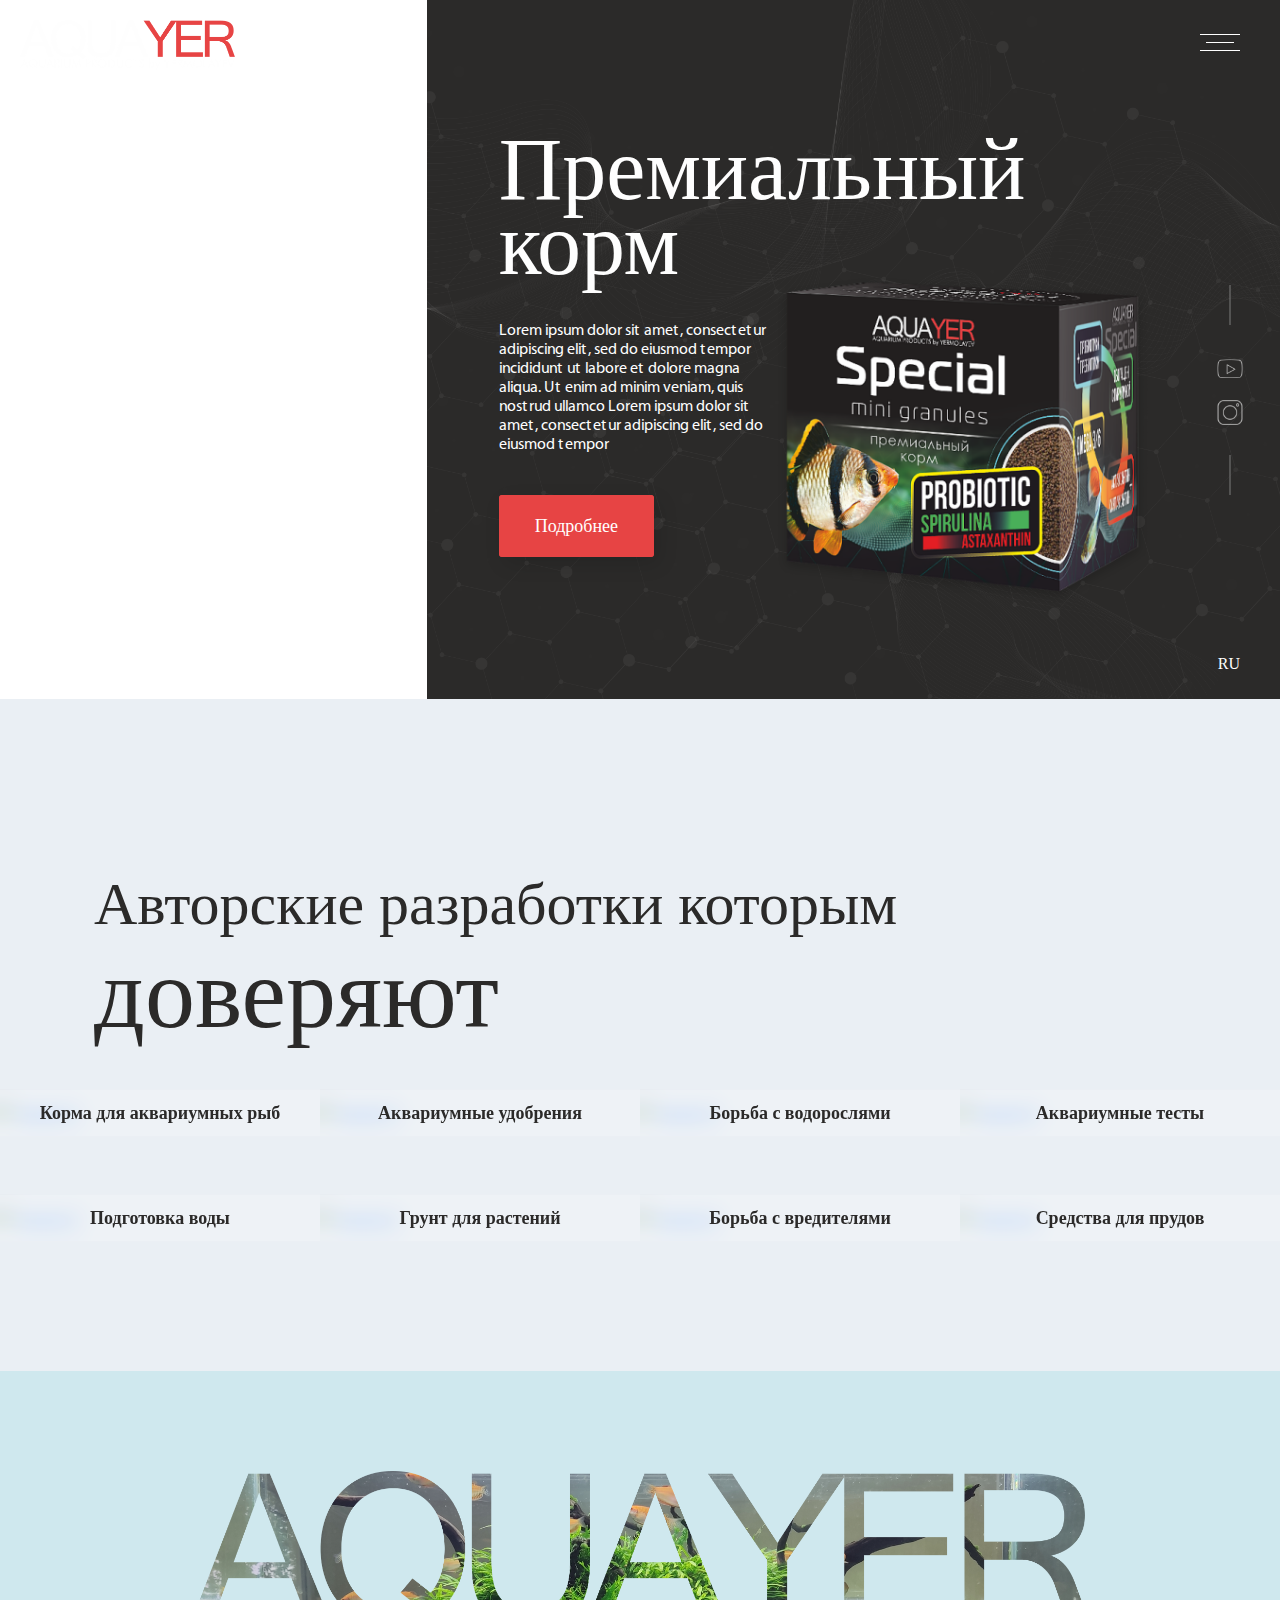
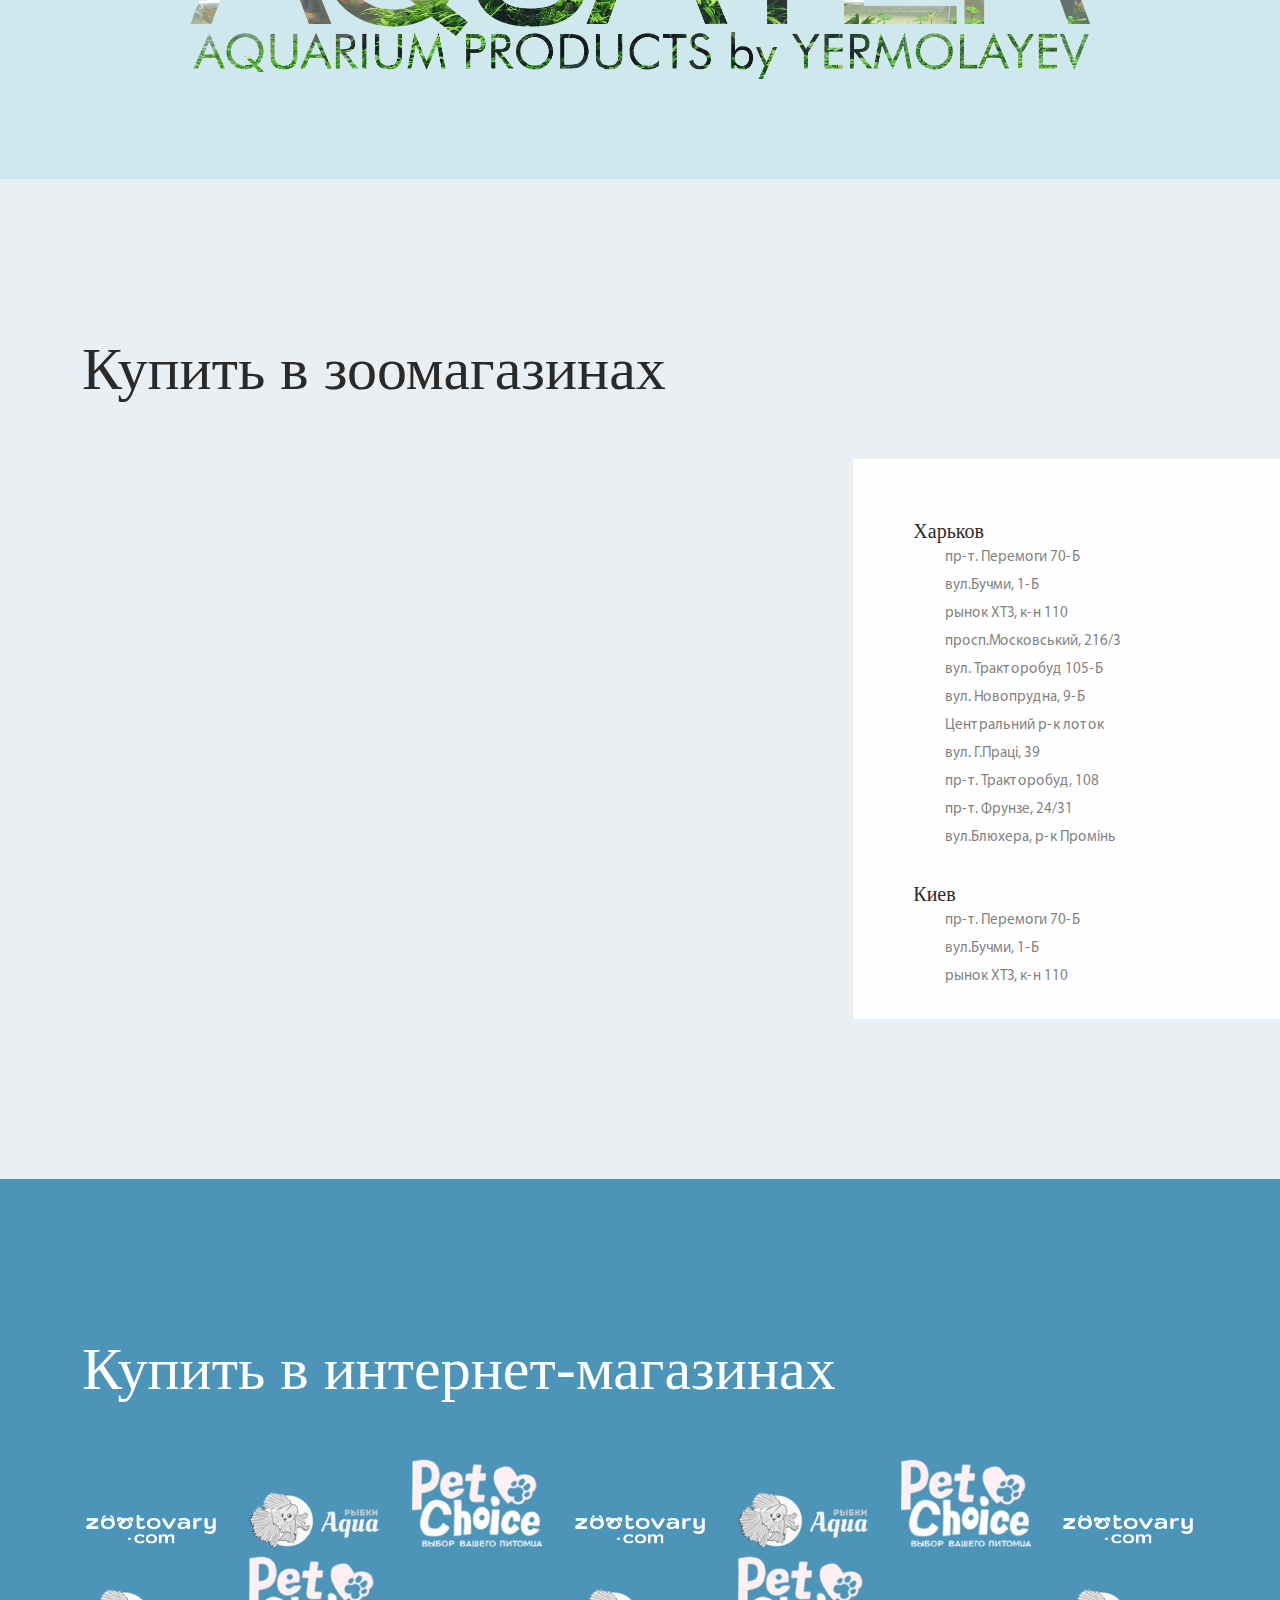
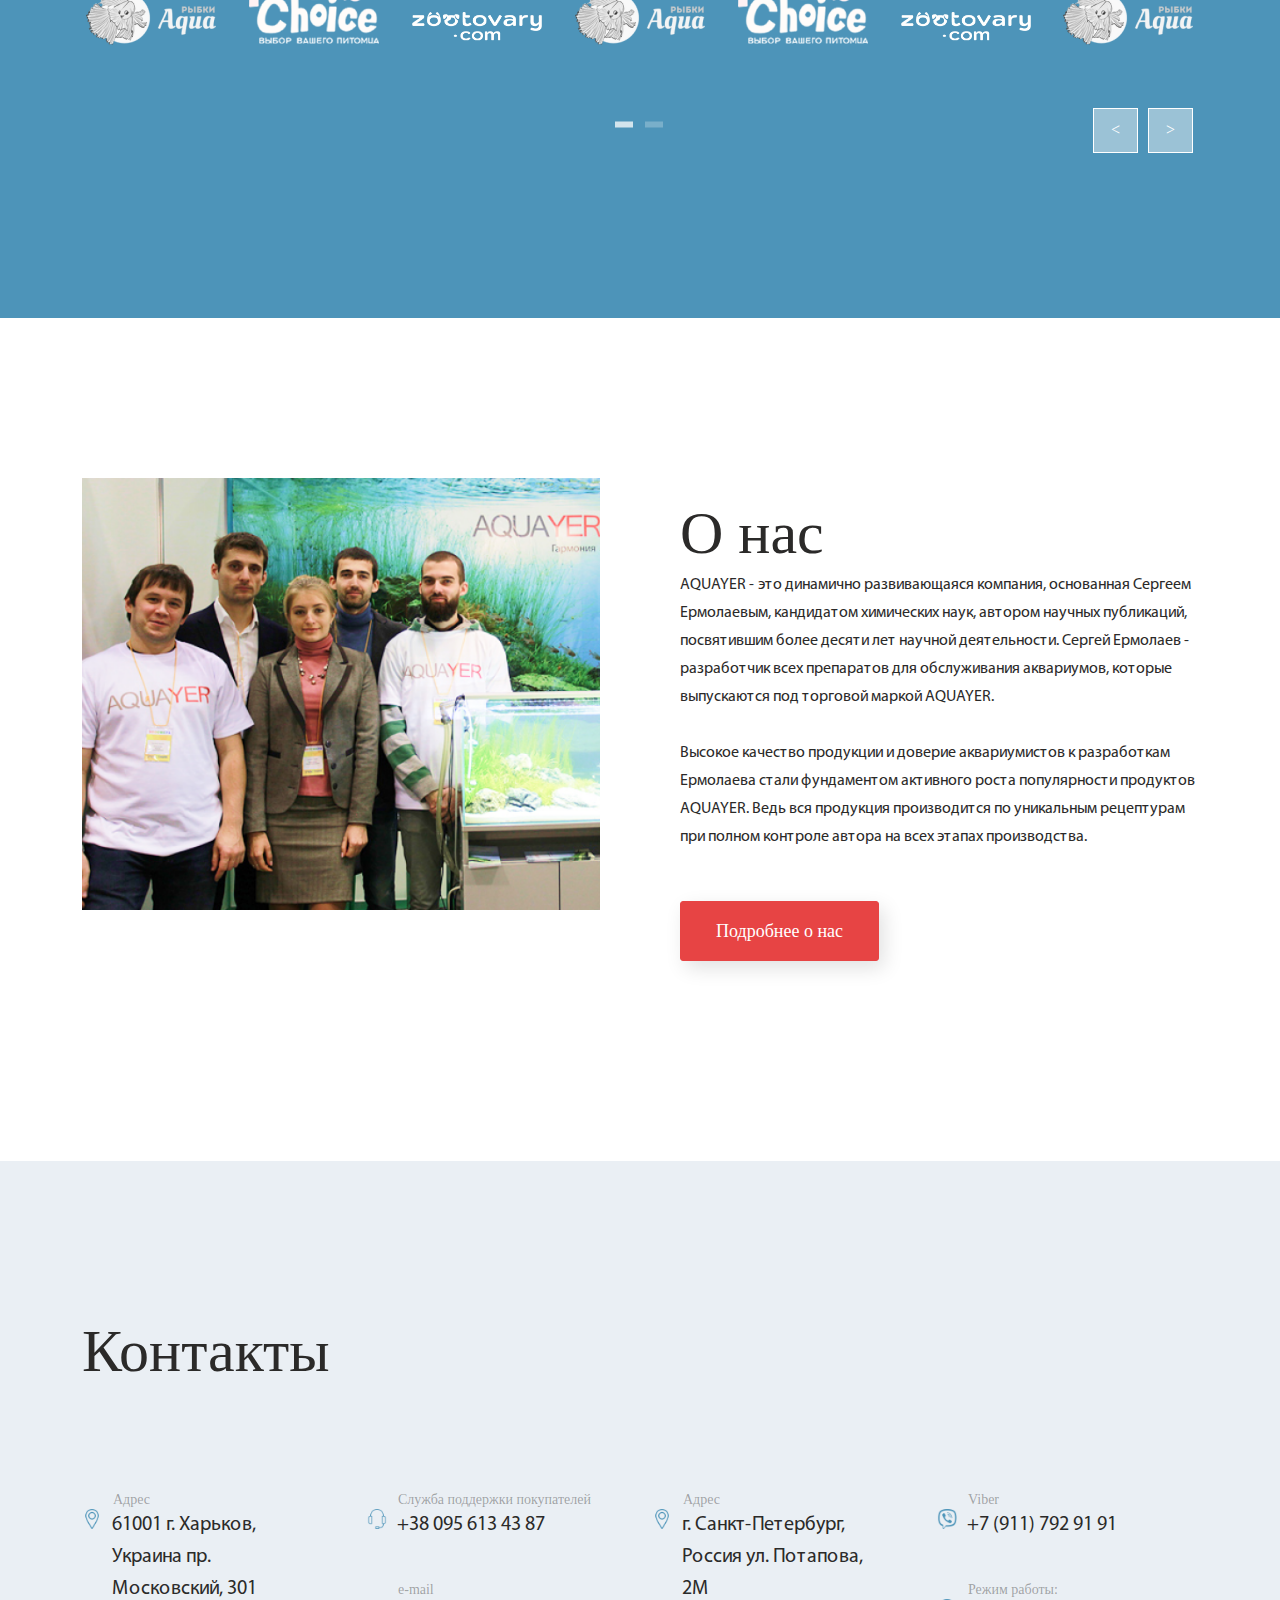
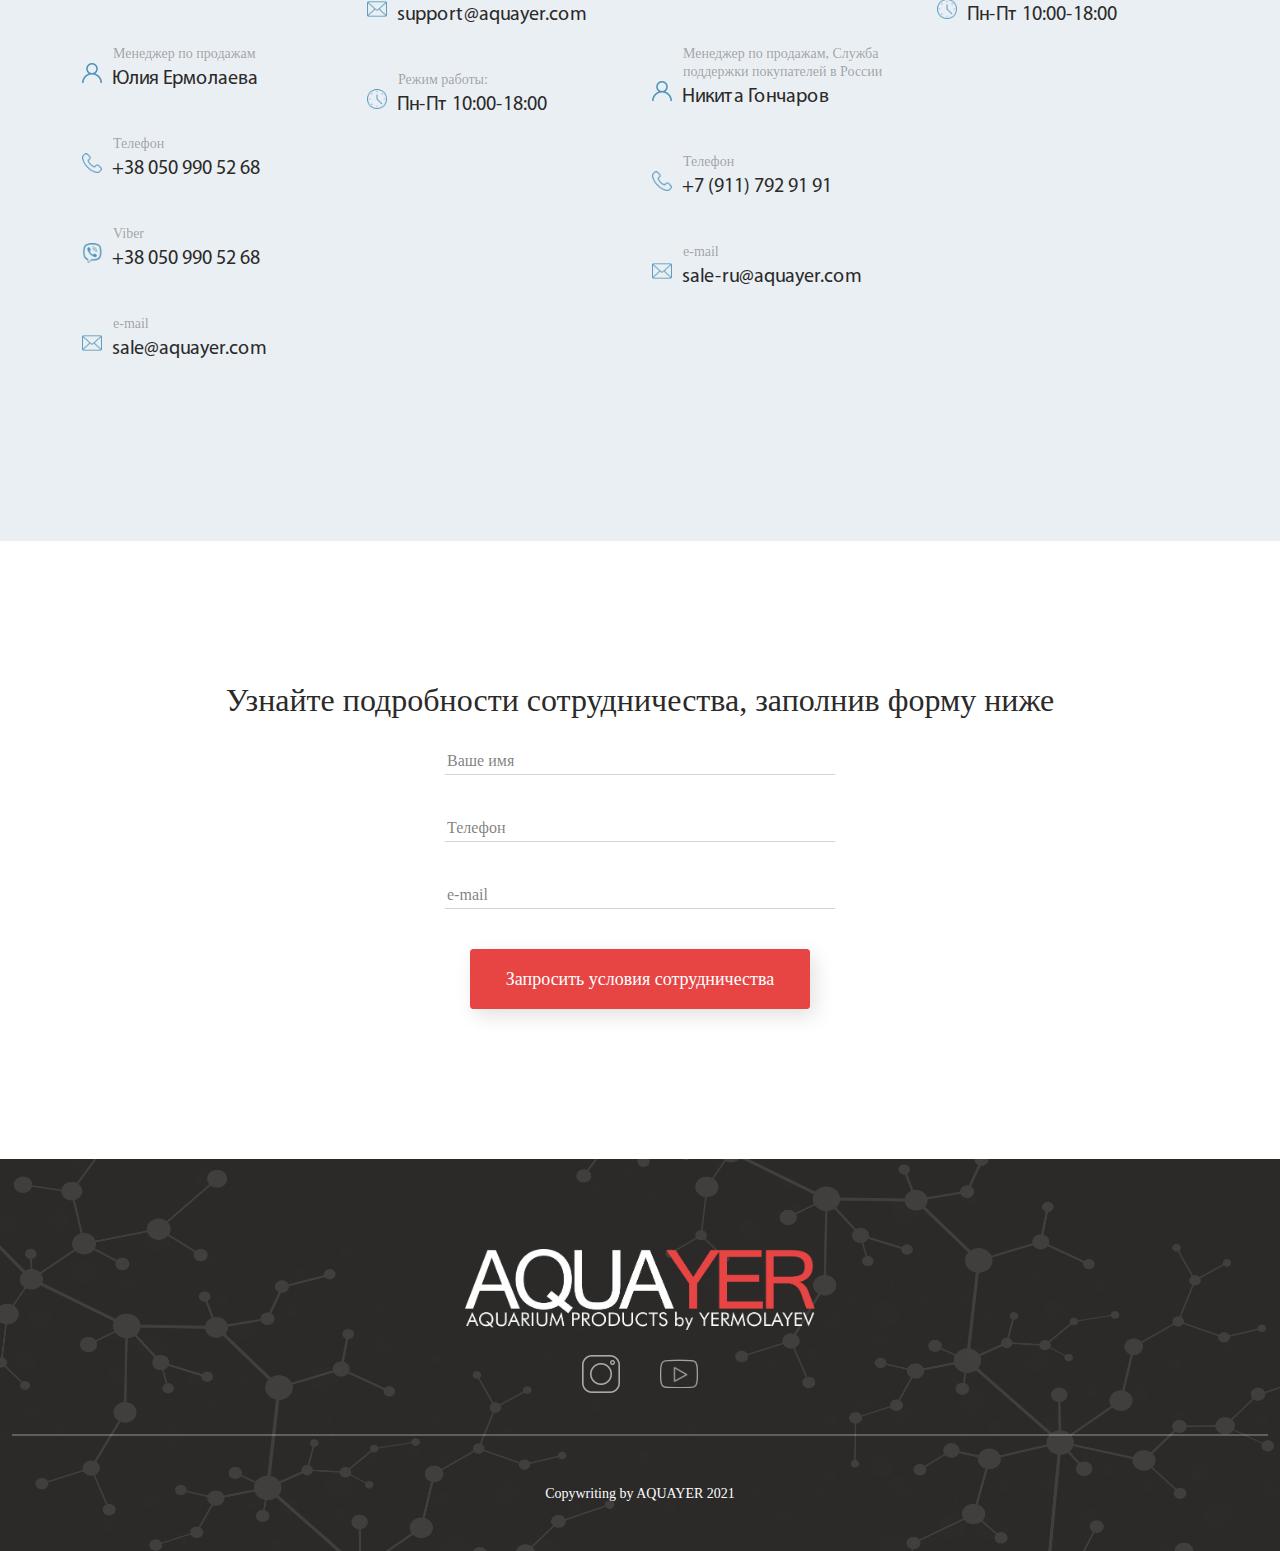
==== commit 4d323d4b: "cats fix" ====
--- a/index.html
+++ b/index.html
@@ -166,8 +166,11 @@
     </section>
 
     <section class="category" id="category">
-        <div class="container-fluid category-container">
-            <div class="row">
+        <div class="container-fluid">
+            <div class="row">
+                <div class="col-12">
+                    <h2 class="category-title">Авторские разработки которым доверяют</h2>
+                </div>
                 <div class="col-xl-3 col-12 category-block">
                     <a href="catalogue.html" class="category-link">
                         <img src="images/category1.png" alt="category1" class="category-img">
@@ -192,17 +195,6 @@
                         <span>Аквариумные тесты</span>
                     </a>
                 </div>
-            </div>
-        </div>
-        <div class="container title-container">
-            <div class="row">
-                <div class="col-12">
-                    <h2 class="category-title">Авторские разработки которым доверяют</h2>
-                </div>
-            </div>
-        </div>
-        <div class="container-fluid category-container">
-            <div class="row">
                 <div class="col-xl-3 col-12 category-block">
                     <a href="catalogue.html" class="category-link">
                         <img src="images/category5.png" alt="category1" class="category-img">
--- a/css/main.css
+++ b/css/main.css
@@ -800,6 +800,12 @@
   font-size: 60px;
   line-height: 90px;
   color: #2B2A29;
+  width: 100%;
+  padding-right: var(--bs-gutter-x, 0.75rem);
+  padding-left: var(--bs-gutter-x, 0.75rem);
+  margin-right: auto;
+  margin-left: auto;
+  max-width: 1320px;
 }
 .category .last-word {
   font-size: 100px;
@@ -1149,6 +1155,9 @@
   .slider .slider-product {
     right: 130px;
   }
+  .category .category-title {
+    max-width: 1140px;
+  }
 }
 @media (max-width: 1200px) {
   .slider .left-block {
@@ -1158,22 +1167,16 @@
     top: -190px;
     right: 34%;
   }
+  .category .category-title {
+    max-width: 1140px;
+  }
 }
 @media (max-width: 1024px) {
-  .category {
-    display: flex;
-    flex-direction: column;
-  }
-  .category .title-container {
-    order: 0;
-  }
-  .category .category-container {
-    order: 1;
-  }
   .category .category-title {
     margin-bottom: 80px;
     font-size: 40px;
     line-height: 40px;
+    max-width: 720px;
   }
   .category .last-word {
     font-size: 80px;
@@ -1249,6 +1252,7 @@
   .category .category-title {
     font-style: 40px;
     text-align: center;
+    max-width: 540px;
   }
   .category .category-block {
     margin: 10px 0;
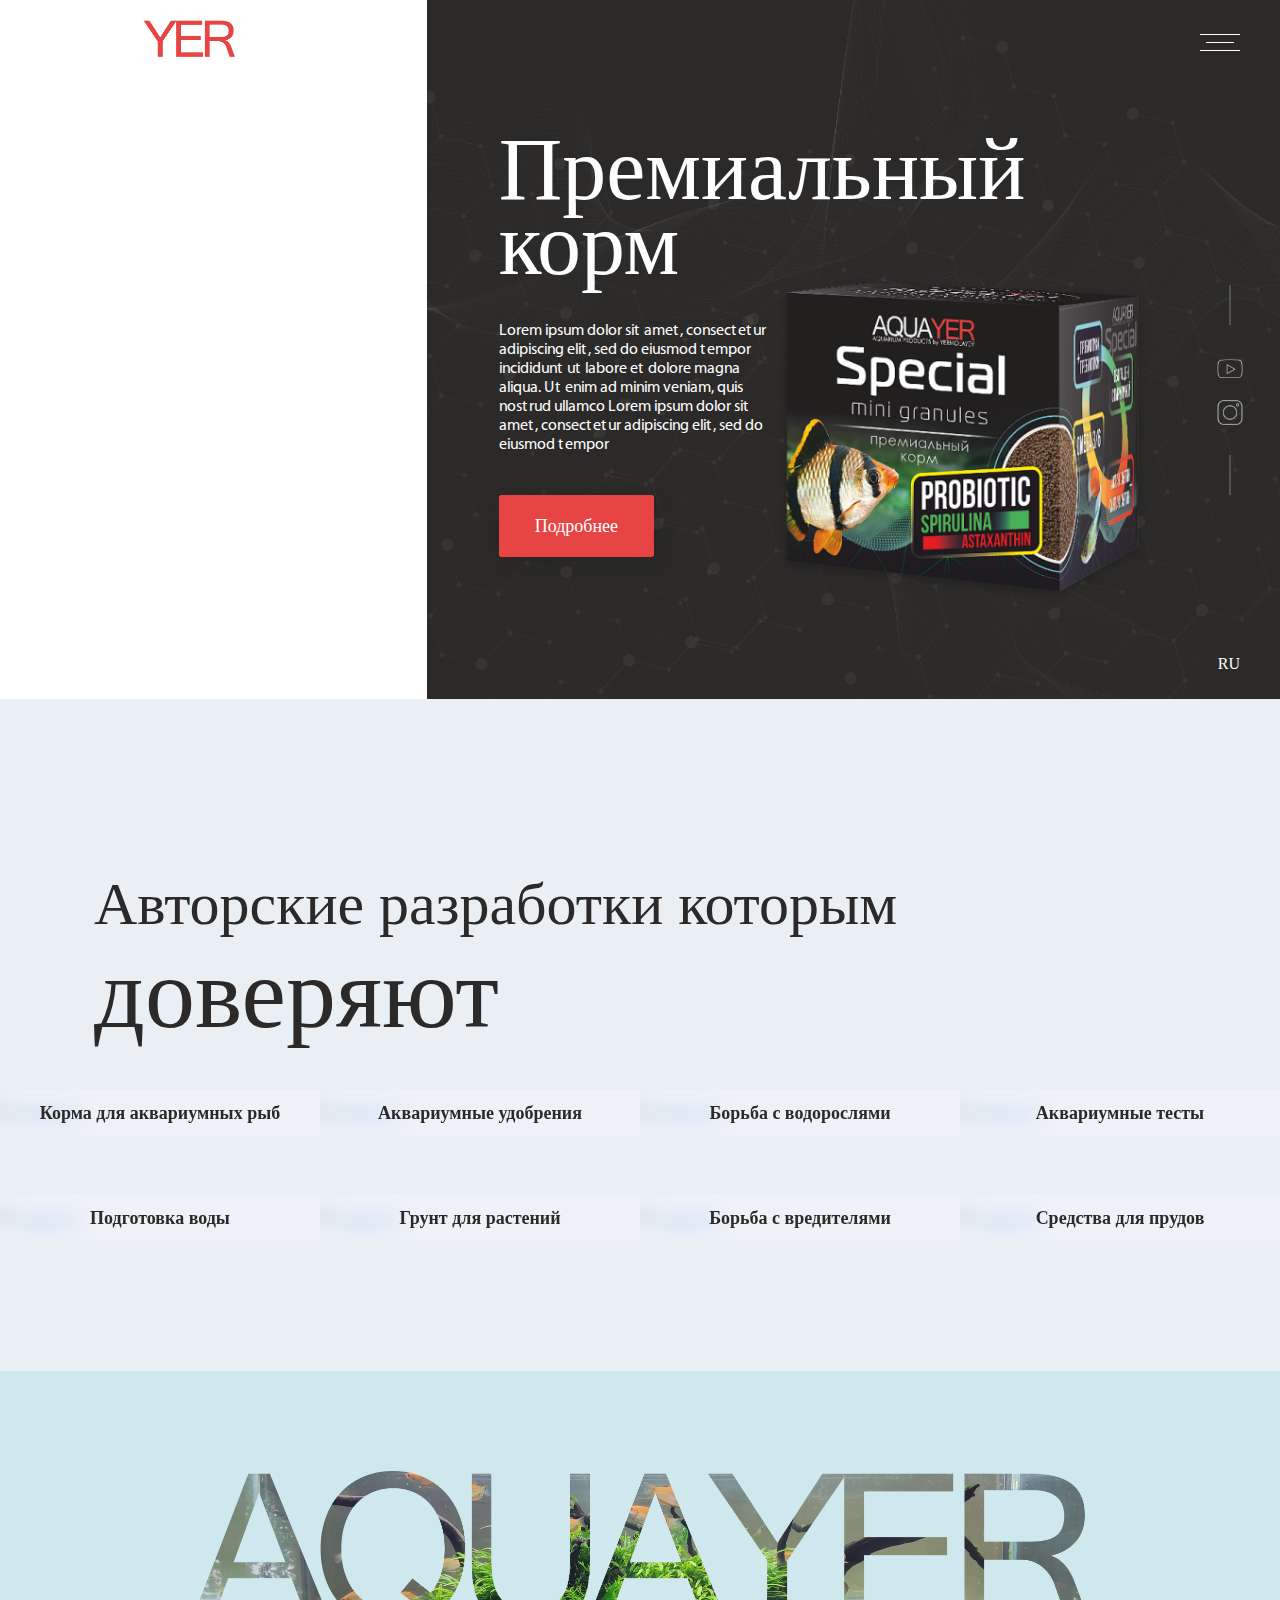
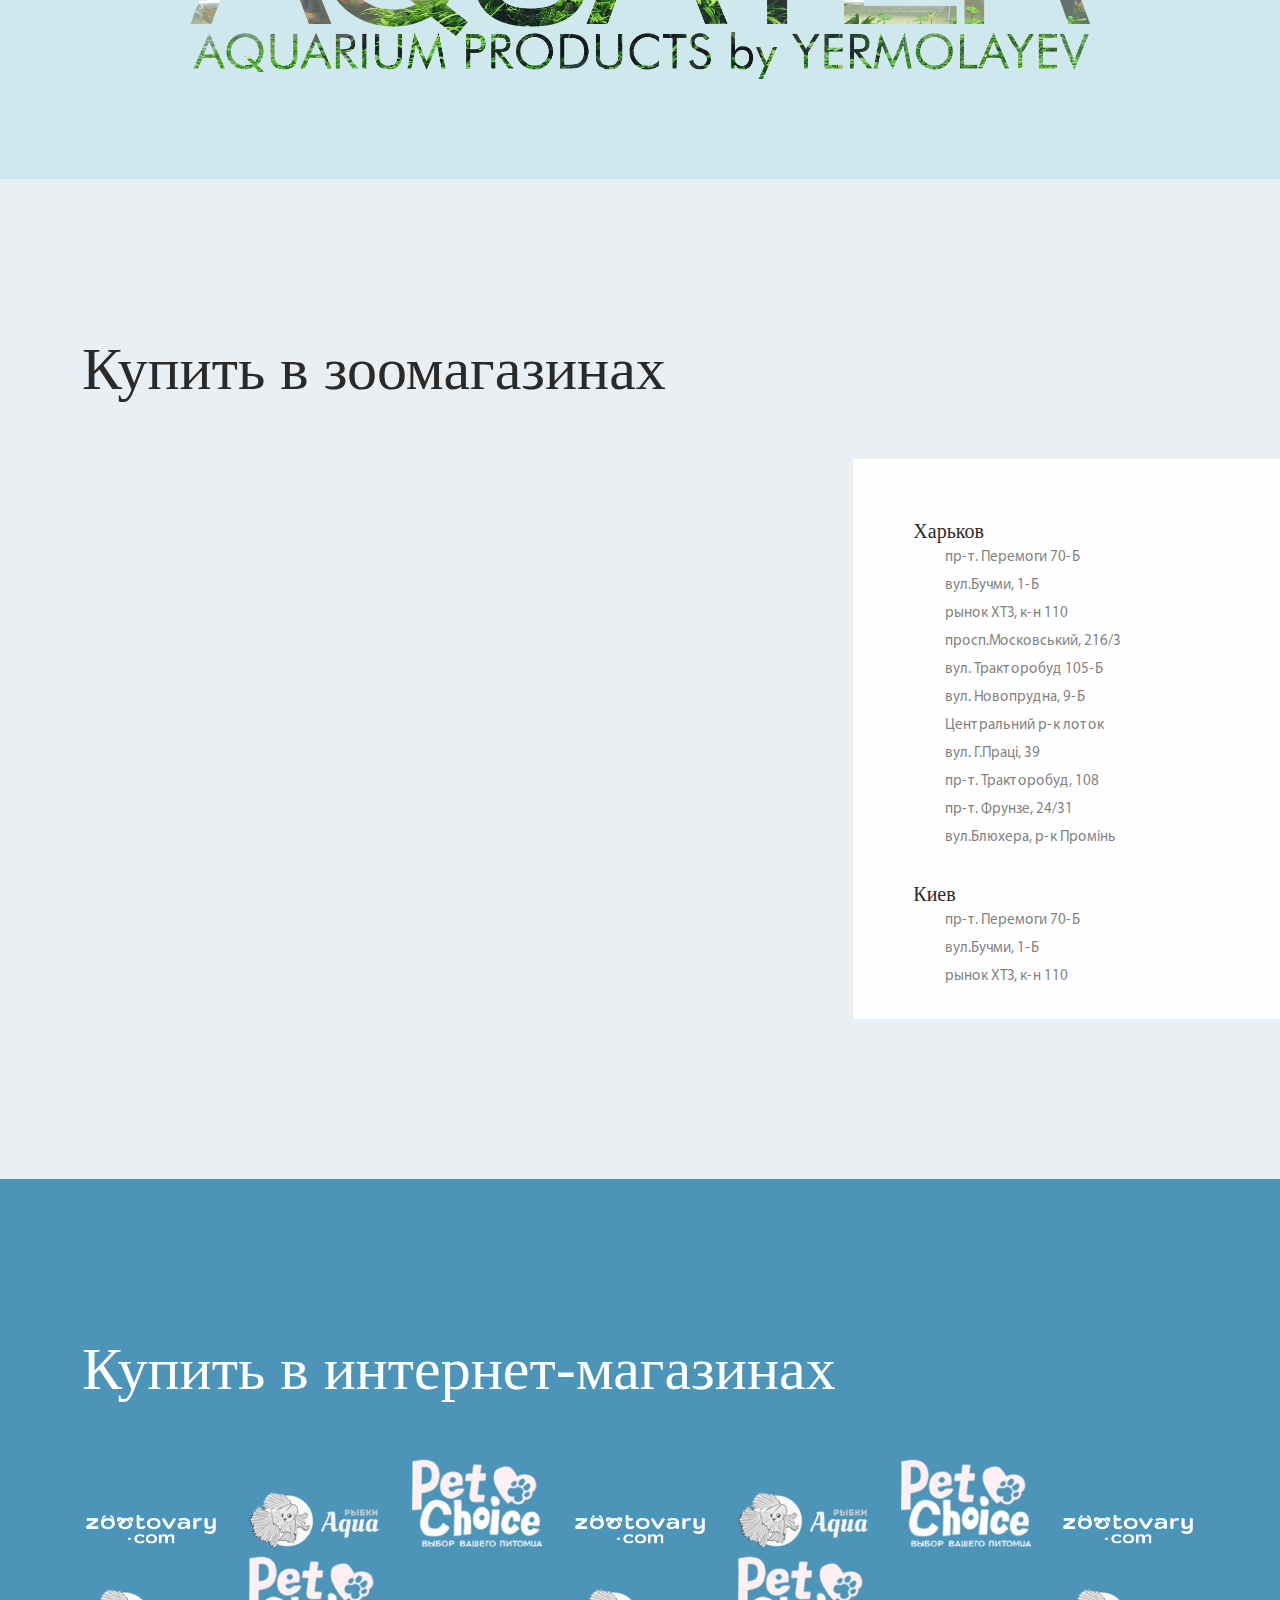
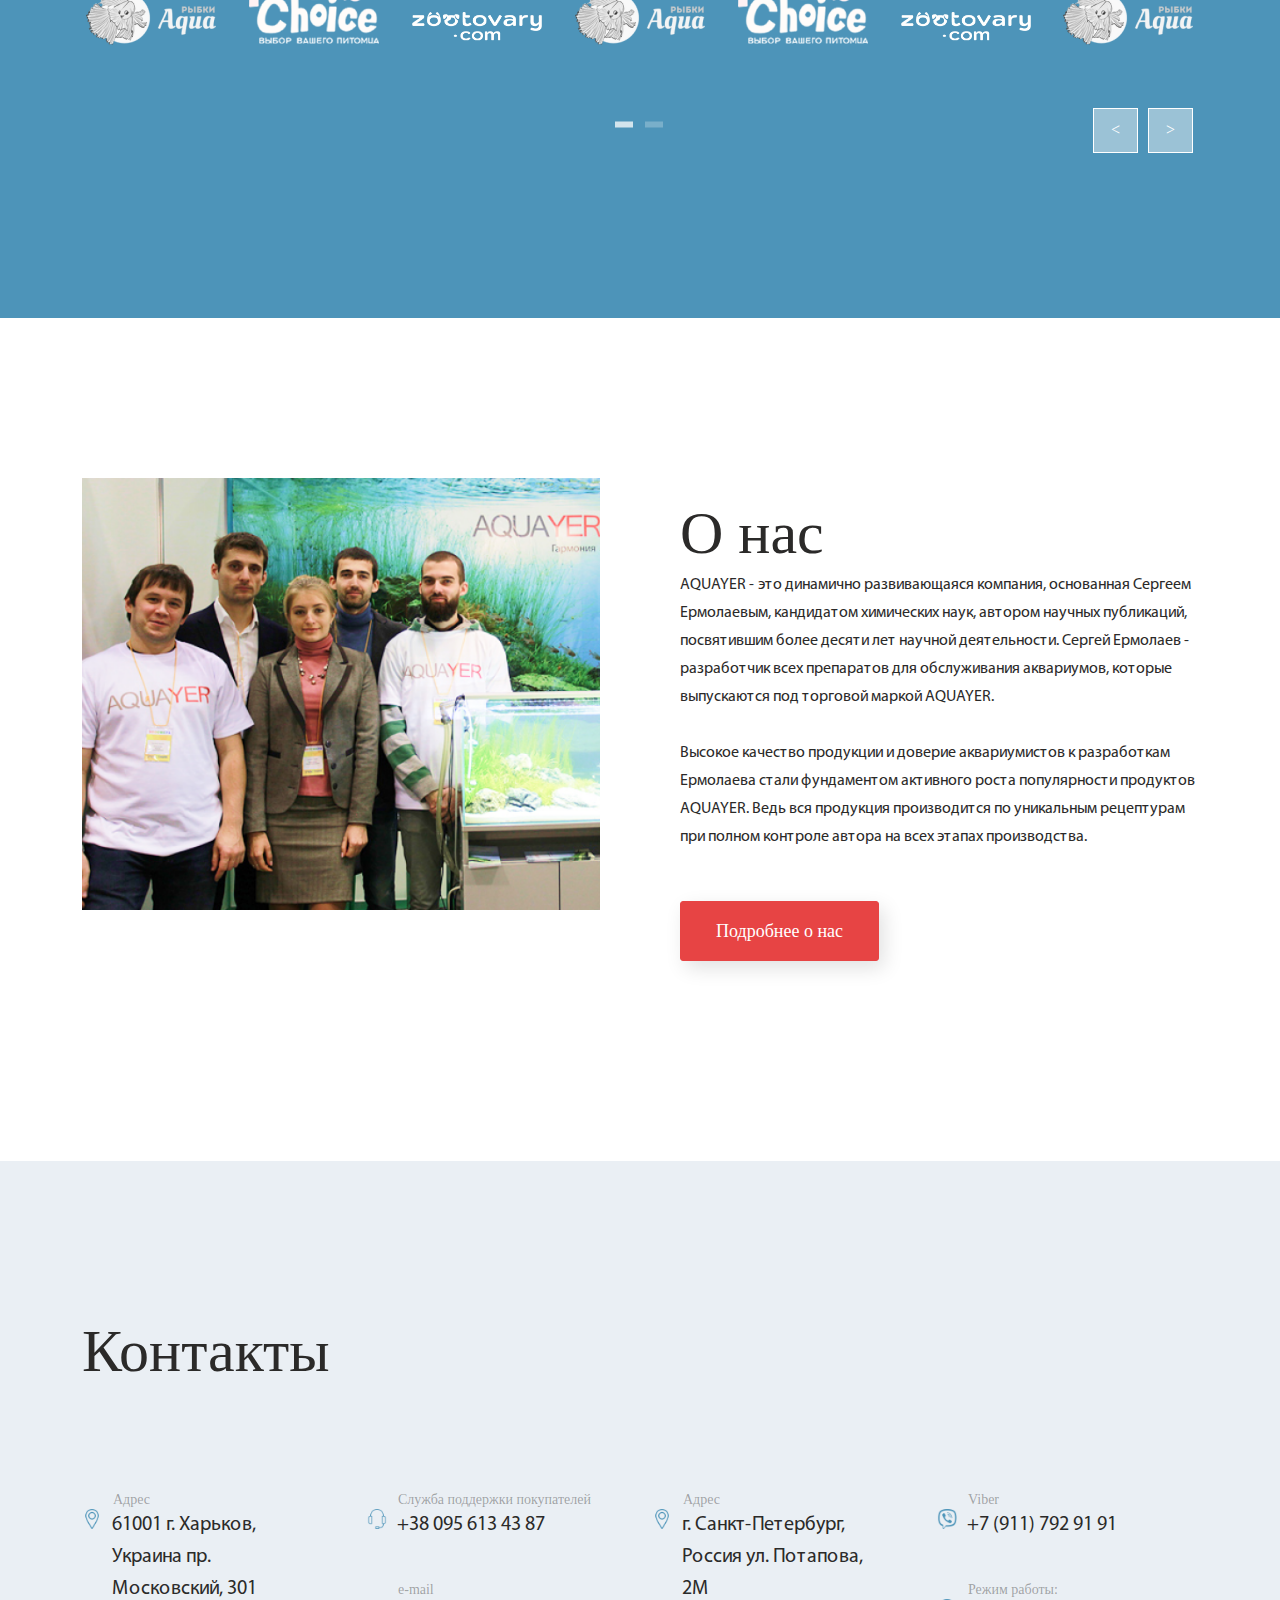
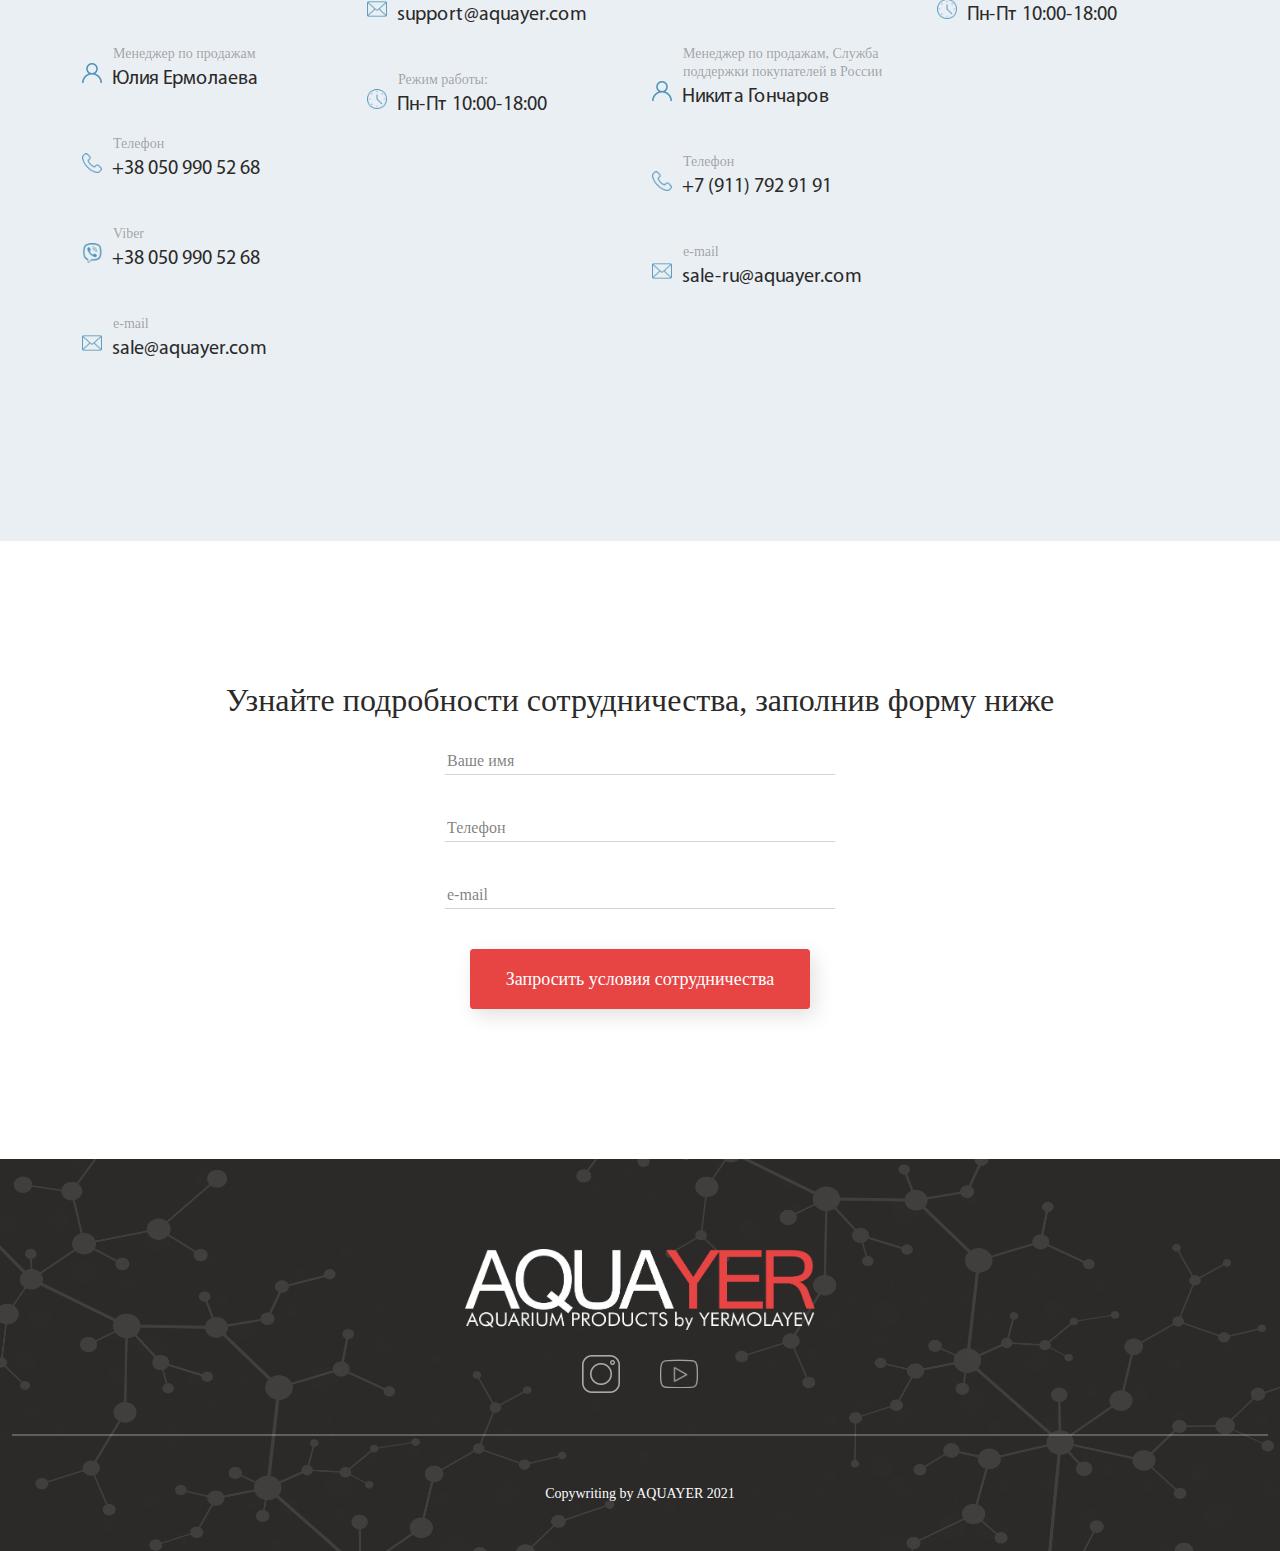
==== commit 57c76257: "video&menu fix" ====
--- a/index.html
+++ b/index.html
@@ -43,7 +43,7 @@
                                 <a href="index.html" class="navbar-link active">Главная</a>
                             </li>
                             <li>
-                                <a href="#collapsed-categories" class="navbar-link" id="category-btn" role="button" data-bs-toggle="collapse" aria-expanded="false" aria-controls="collapsed-categories">Категории <span class="collapsed-trigger">+</span></a>
+                                <a href="#collapsed-categories" class="navbar-link collapsing" id="category-btn" role="button" data-bs-toggle="collapse" aria-expanded="false" aria-controls="collapsed-categories">Категории <span class="collapsed-trigger">+</span></a>
                                 <ul class="categories collapse" id="collapsed-categories">
                                     <li>
                                         <a href="catalogue.html" class="categories-link">Корма для аквариумных рыб</a>
@@ -69,10 +69,10 @@
                                 </ul>
                             </li>
                             <li>
-                                <a href="about.html#about-us" class="navbar-link">О нас</a>
-                            </li>
-                            <li>
-                                <a href="about.html#about-us" class="navbar-link">Контакты</a>
+                                <a href="index.html#about-us" class="navbar-link">О нас</a>
+                            </li>
+                            <li>
+                                <a href="index.html#contacts" class="navbar-link">Контакты</a>
                             </li>
                         </ul>
                         <ul class="languages">
@@ -133,10 +133,15 @@
                       }
                     </script> -->
 
-                    <iframe id="video" width="100%" height="100%" src="https://www.youtube.com/embed/wB8VpnfnNY8?controls=0&fs=0&modestbranding=0&disablekb=1&showinfo=0&showtitle=1&showinfo=0" frameborder="0" allowtransparency="true" allowfullscreen></iframe>
+                    <!-- <iframe id="video" width="100%" height="100%" src="https://www.youtube.com/embed/wB8VpnfnNY8?controls=0&fs=0&modestbranding=0&disablekb=1&showinfo=0&showtitle=1&showinfo=0" frameborder="0" allowtransparency="true" allowfullscreen></iframe> -->
                     <!-- <button class="play-btn">
                         <img src="images/play-btn.png" alt="play" class="play-img">
                     </button> -->
+
+                    <video autoplay muted loop class="my-video" id="myVideo">
+                        <source src="video/header.mp4" type="video/mp4">
+                    </video>
+
                 </div>
                 <div class="col-xl-8 col-12 right-block">
                     <h1 class="slider-title">Премиальный <br>корм</h1>
--- a/css/main.css
+++ b/css/main.css
@@ -58,6 +58,10 @@
 .btn-link:hover {
   color: #E74444;
   background: #FFFFFF;
+}
+.my-video {
+  position: relative;
+  top: 75px;
 }
 .header {
   display: flex;
@@ -320,6 +324,7 @@
   position: relative;
   padding: 0;
   margin-top: -50px;
+  overflow: hidden;
 }
 .slider .right-block {
   background: url(../images/main-right.png);
@@ -1152,6 +1157,9 @@
   writing-mode: tb-rl;
 }
 @media (max-width: 1366px) {
+  .my-video {
+    left: -150px;
+  }
   .slider .slider-product {
     right: 130px;
   }
@@ -1160,8 +1168,8 @@
   }
 }
 @media (max-width: 1200px) {
-  .slider .left-block {
-    height: 500px;
+  .my-video {
+    left: 0;
   }
   .slider .slider-product {
     top: -190px;
@@ -1202,6 +1210,10 @@
   }
 }
 @media (max-width: 800px) {
+  .my-video {
+    top: 50px;
+    max-height: 800px;
+  }
   .header .navbar .navbar-bg {
     width: 100%;
   }
@@ -1319,6 +1331,9 @@
   }
 }
 @media (max-width: 696px) {
+  .my-video {
+    max-height: 500px;
+  }
   .product-card .descr-block {
     padding-left: 0;
     padding-right: 0;
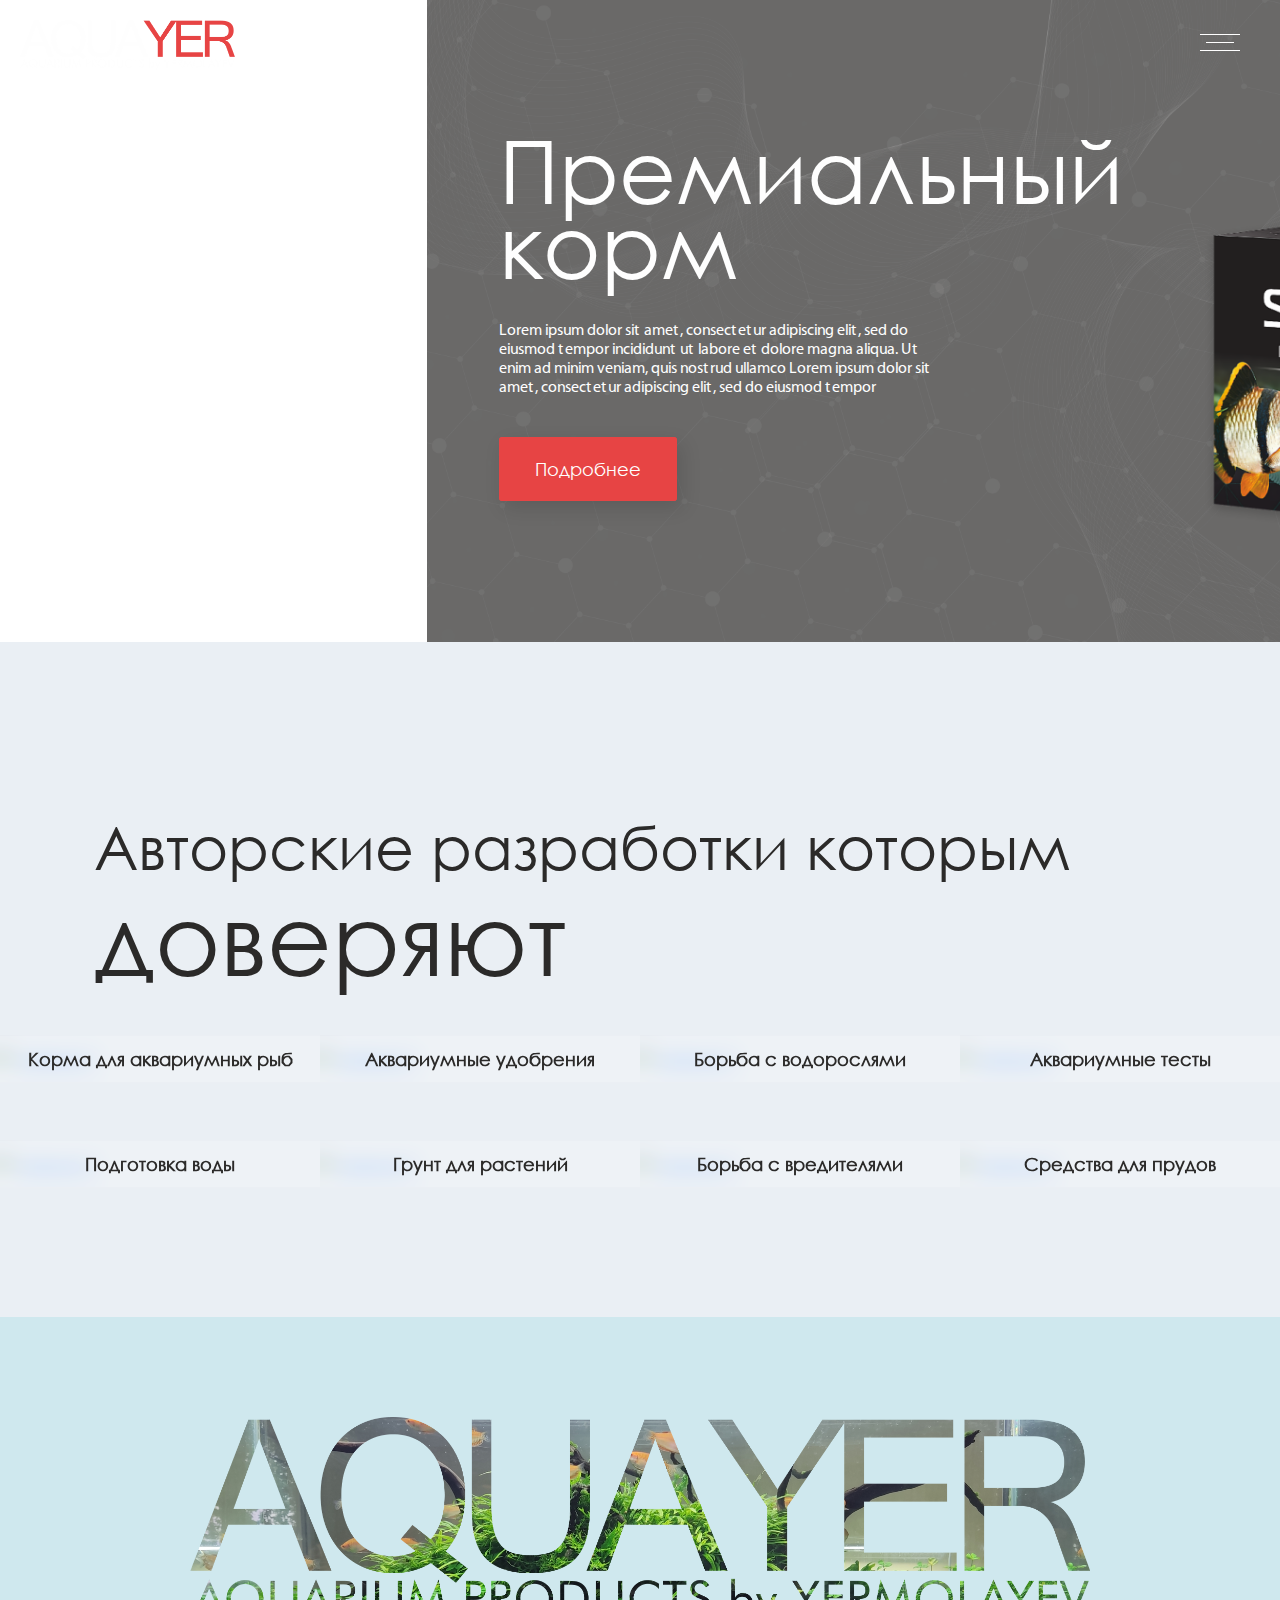
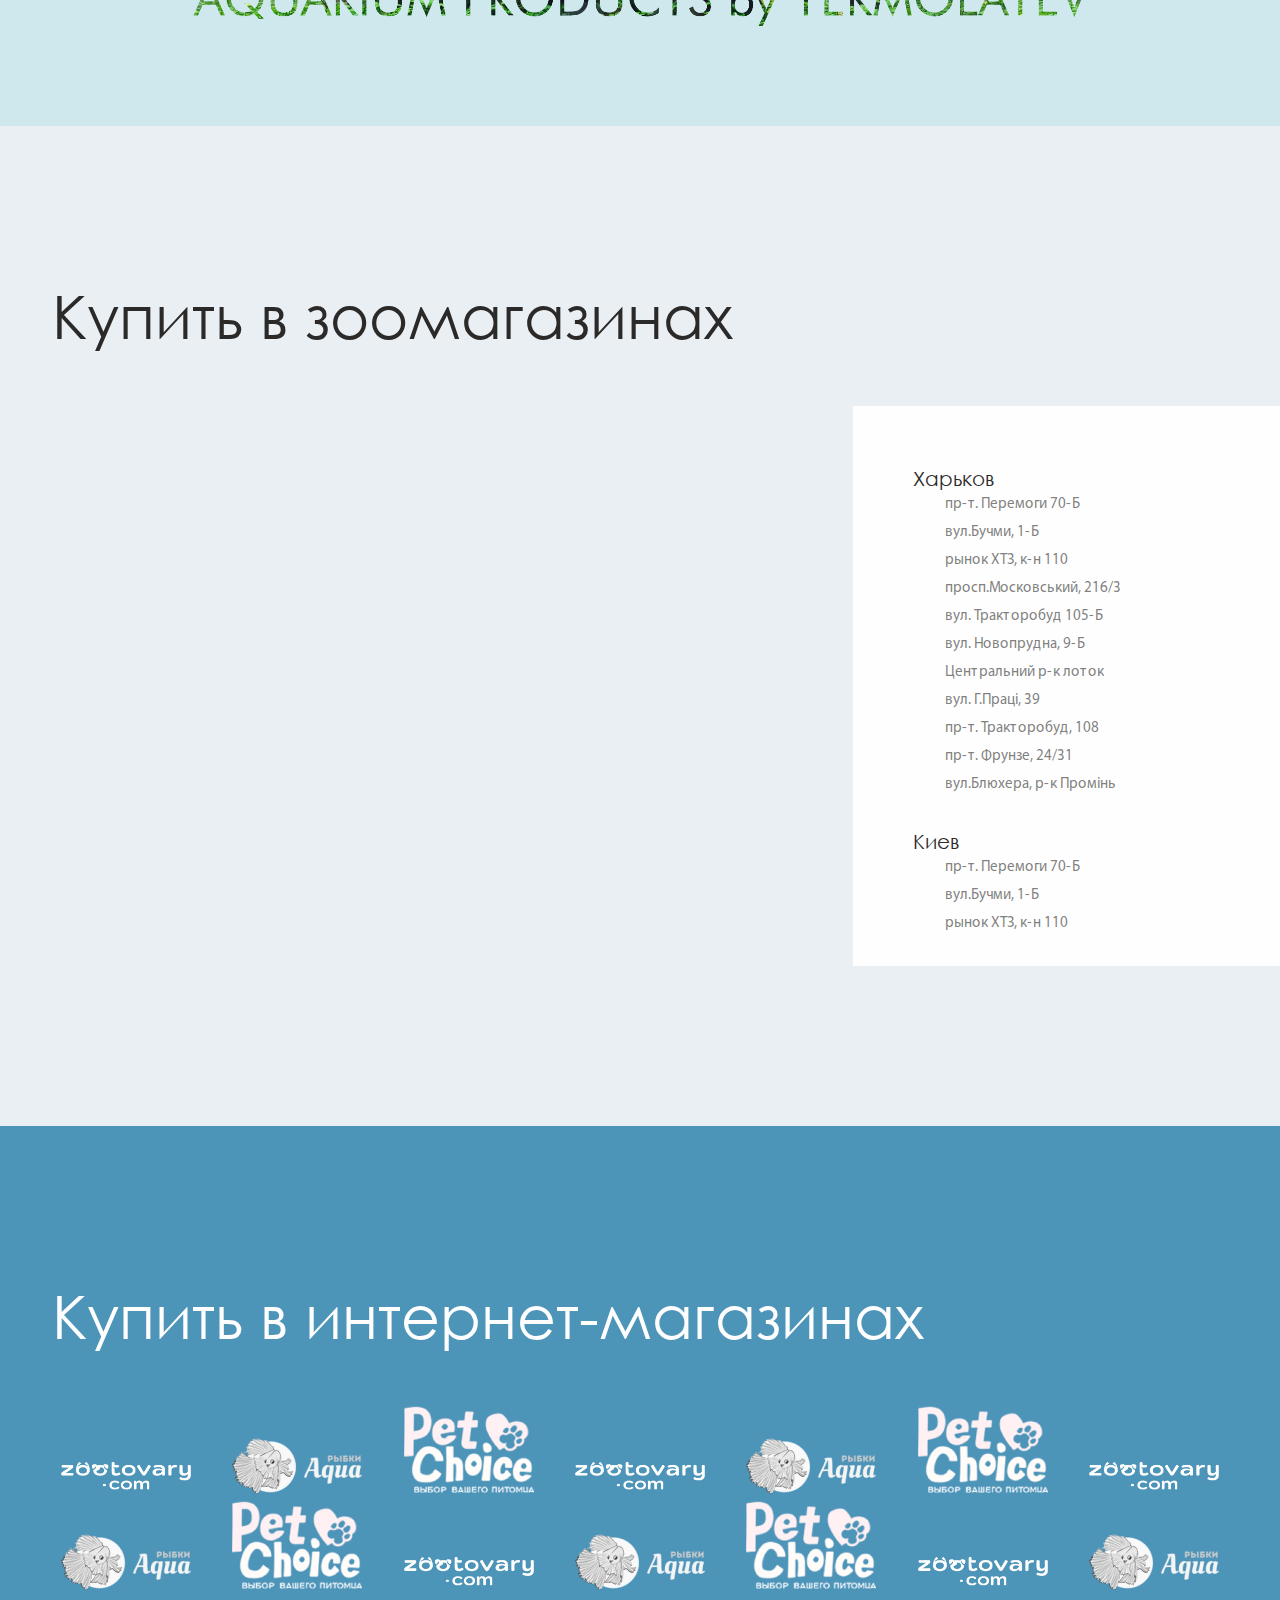
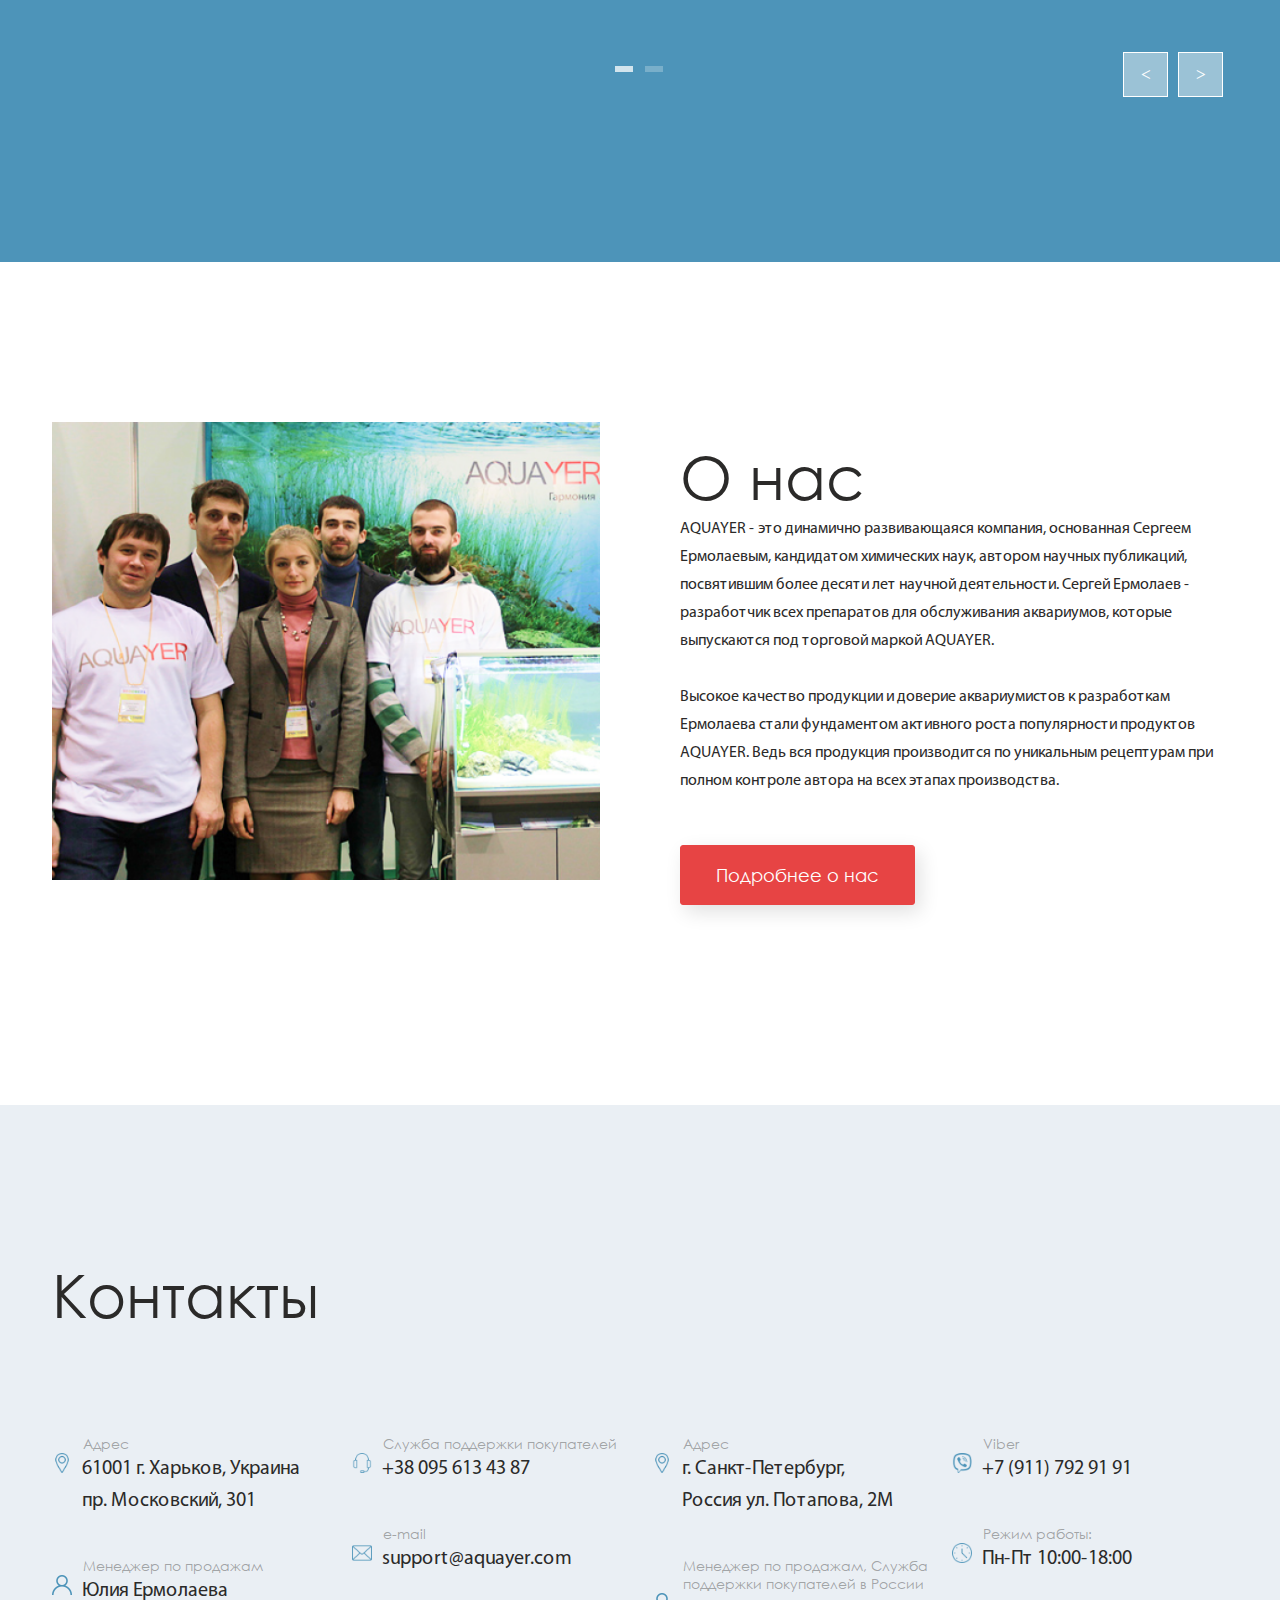
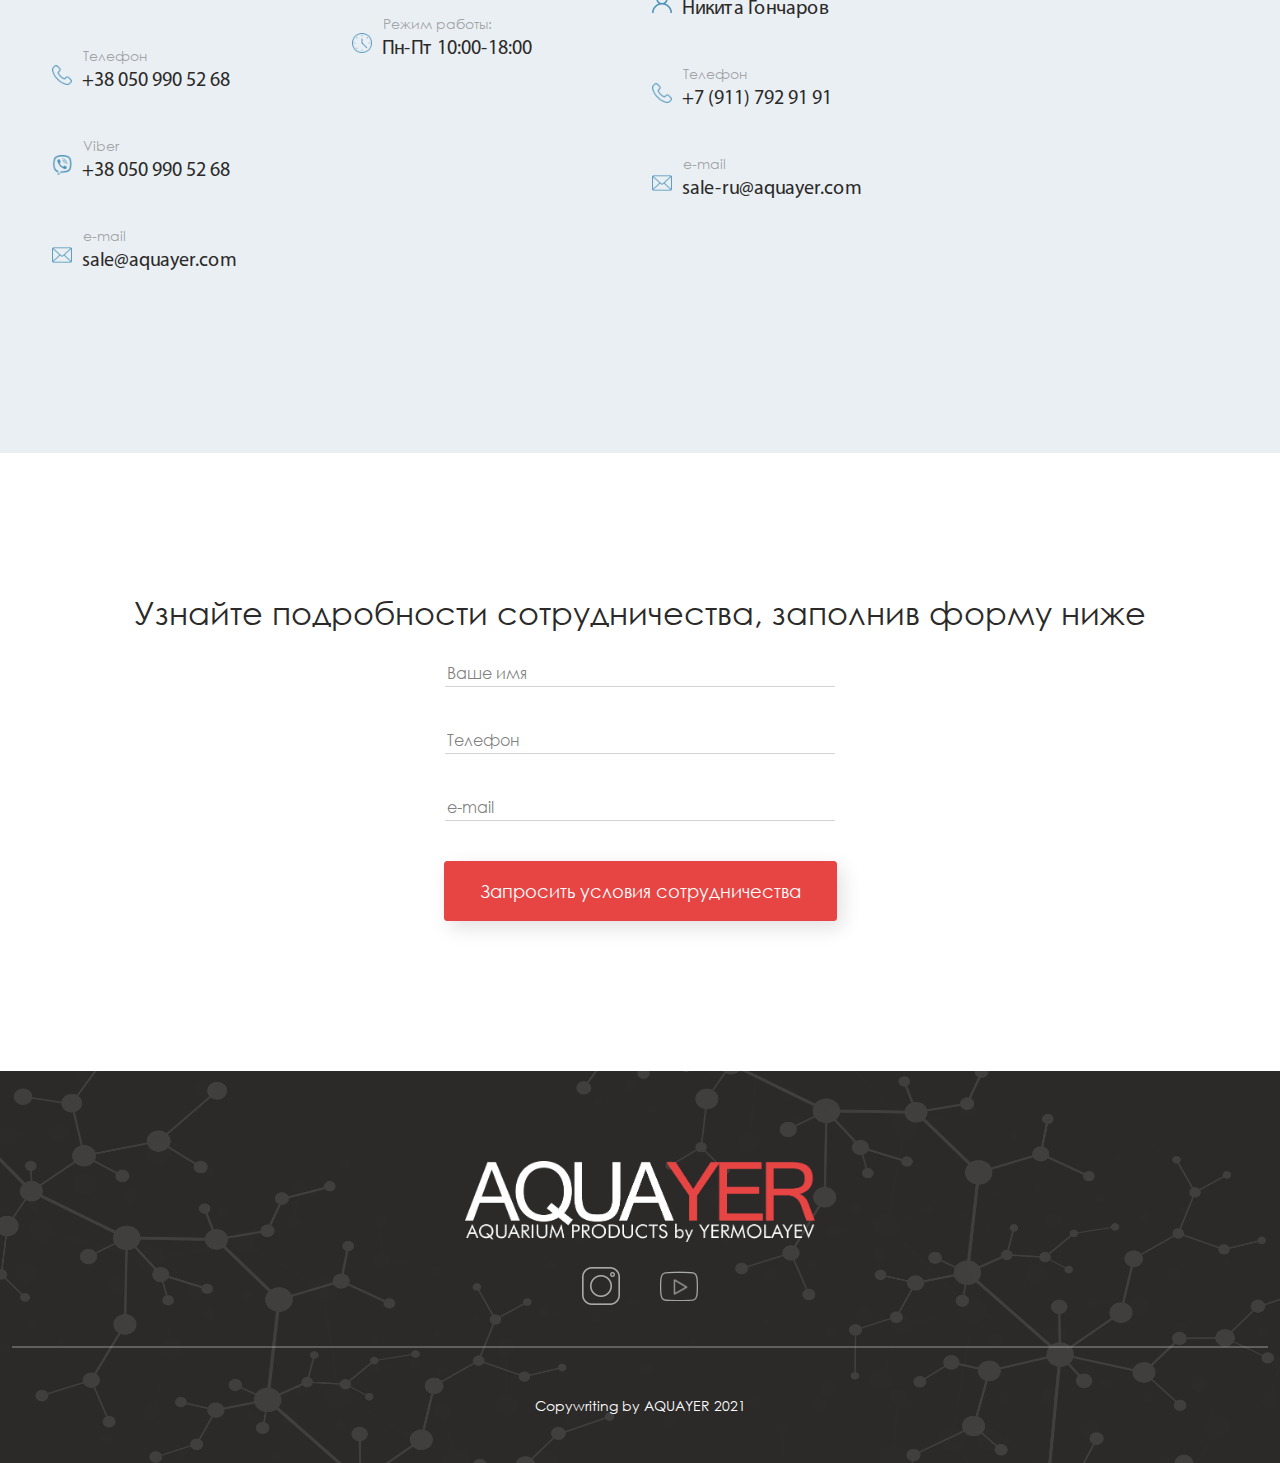
==== commit 9747937e: "fix" ====
--- a/index.html
+++ b/index.html
@@ -108,42 +108,17 @@
     </header>
 
     <section class="slider" id="slider">
+        <video autoplay muted loop class="video-bg" id="bgVideo">
+            <source src="video/header.mp4" type="video/mp4">
+            <source src="video/header.webm" type="video/webm">
+        </video>
+
         <div class="container-fluid">
             <div class="row">
                 <div class="col-xl-4 col-12 left-block">
-                    <!-- <div id="ytplayer"></div>
-
-                    <script>
-                      // Load the IFrame Player API code asynchronously.
-                      var tag = document.createElement('script');
-                      tag.src = "https://www.youtube.com/player_api";
-                      var firstScriptTag = document.getElementsByTagName('script')[0];
-                      firstScriptTag.parentNode.insertBefore(tag, firstScriptTag);
-                    
-                      // Replace the 'ytplayer' element with an <iframe> and
-                      // YouTube player after the API code downloads.
-                      var player;
-                      function onYouTubePlayerAPIReady() {
-                        player = new YT.Player('ytplayer', {
-                          height: '100%',
-                          width: '100%',
-                          videoId: 'wB8VpnfnNY8',
-                          controls: 0
-                        });
-                      }
-                    </script> -->
-
-                    <!-- <iframe id="video" width="100%" height="100%" src="https://www.youtube.com/embed/wB8VpnfnNY8?controls=0&fs=0&modestbranding=0&disablekb=1&showinfo=0&showtitle=1&showinfo=0" frameborder="0" allowtransparency="true" allowfullscreen></iframe> -->
-                    <!-- <button class="play-btn">
-                        <img src="images/play-btn.png" alt="play" class="play-img">
-                    </button> -->
-
-                    <video autoplay muted loop class="my-video" id="myVideo">
-                        <source src="video/header.mp4" type="video/mp4">
-                    </video>
-
-                </div>
-                <div class="col-xl-8 col-12 right-block">
+
+                </div>
+                <div class="col-xl-8 offset-xl-4 col-12 right-block">
                     <h1 class="slider-title">Премиальный <br>корм</h1>
                     <p class="slider-desc">
                         Lorem ipsum dolor sit amet, consectetur adipiscing elit, sed do eiusmod tempor incididunt ut labore et dolore magna aliqua. Ut enim ad minim veniam, quis nostrud ullamco Lorem ipsum dolor sit amet, consectetur adipiscing elit, sed do eiusmod tempor
--- a/css/main.css
+++ b/css/main.css
@@ -1,15 +1,17 @@
 @font-face {
-  font-family: 'CenturyGothic';
+  font-family: 'Century Gothic';
   font-weight: normal;
   font-style: normal;
   src: url('fonts/CenturyGothic.eot');
+  src: url('fonts/CenturyGothic.woff');
   src: url('fonts/CenturyGothic.eot?#iefix') format('embedded-opentype'), url('fonts/CenturyGothic.woff') format('woff'), url('fonts/CenturyGothic.ttf') format('truetype');
 }
 @font-face {
-  font-family: 'MyriadPro';
+  font-family: 'Myriad Pro';
   font-weight: normal;
   font-style: normal;
   src: url('fonts/MyriadPro-Regular.eot');
+  src: url('fonts/MyriadPro-Regular.woff');
   src: url('fonts/MyriadPro-Regular.eot?#iefix') format('embedded-opentype'), url('fonts/MyriadPro-Regular.woff') format('woff'), url('fonts/MyriadPro-Regular.ttf') format('truetype');
 }
 :root {
@@ -37,6 +39,9 @@
 }
 .container-fluid {
   max-width: 1920px !important;
+}
+.container {
+  max-width: 1600px;
 }
 .btn-link {
   color: #FFFFFF;
@@ -59,10 +64,6 @@
   color: #E74444;
   background: #FFFFFF;
 }
-.my-video {
-  position: relative;
-  top: 75px;
-}
 .header {
   display: flex;
   align-items: center;
@@ -317,6 +318,13 @@
   z-index: 0;
   top: -118px;
   margin-bottom: -118px;
+  overflow: hidden;
+}
+.slider .video-bg {
+  min-width: 100%;
+  min-height: 600px;
+  position: absolute;
+  z-index: -1;
 }
 .slider .left-block {
   background-size: cover;
@@ -327,12 +335,25 @@
   overflow: hidden;
 }
 .slider .right-block {
+  position: relative;
+  display: block;
+  padding-top: 160px;
+  padding-bottom: 160px;
+  height: 100%;
+  width: 100%;
+}
+.slider .right-block::after {
   background: url(../images/main-right.png);
   background-size: cover;
-  background-position: top center;
-  position: relative;
-  padding-top: 160px;
-  padding-bottom: 160px;
+  background-position: center center;
+  content: "";
+  opacity: 0.7;
+  top: 0;
+  left: 0;
+  bottom: 0;
+  right: 0;
+  position: absolute;
+  z-index: -1;
 }
 .slider .play-btn {
   position: absolute;
@@ -353,7 +374,7 @@
   margin-right: 140px;
 }
 .slider .slider-desc {
-  font-family: MyriadPro;
+  font-family: Myriad Pro;
   font-style: normal;
   font-weight: normal;
   font-size: 16px;
@@ -368,7 +389,7 @@
   max-width: 375px;
   position: absolute;
   bottom: 90px;
-  right: 210px;
+  right: 570px;
 }
 .slider .btn-link {
   margin-left: 60px;
@@ -527,7 +548,7 @@
 .product-card .variants-block,
 .product-card .descr-block {
   padding-top: 100px;
-  padding-bottom: 100px;
+  padding-bottom: 150px;
 }
 .product-card .image-block,
 .product-card .variants-block {
@@ -537,67 +558,69 @@
   padding-left: 60px;
   padding-right: 60px;
 }
+.product-card .descr-block p {
+  font-family: Myriad Pro;
+  font-size: 16px;
+  line-height: 28px;
+  color: #2B2A29;
+}
+.product-card .image-block {
+  display: flex;
+  flex-direction: row-reverse;
+  position: relative;
+}
+.product-card .image-block ul {
+  display: flex;
+  flex-direction: column;
+  justify-content: center;
+  position: relative;
+  right: -12px;
+}
 .product-card .image-block img {
-  width: 100% !important;
-  height: auto !important;
-}
-.product-card .image-block ul,
-.product-card .image-block li {
-  padding: 0;
-  margin: 0;
-  list-style-type: none;
-}
-.product-card .image-block p {
-  font-size: 14px;
-  line-height: 16px;
-  margin: 0;
-}
-.product-card .image-block .banner-slider {
-  margin-top: 100px;
-}
-.product-card .image-block .banner-slider .slider.slider-for {
-  max-width: 84%;
-  padding-left: 35px;
-}
-.product-card .image-block .banner-slider .slider.slider-nav {
-  max-width: 16%;
-}
-.product-card .image-block .banner-slider .slider.slider-for,
-.product-card .image-block .banner-slider .slider.slider-nav {
   width: 100%;
-  float: left;
-}
-.product-card .image-block .banner-slider .slider.slider-nav {
-  height: 610px;
-  overflow: hidden;
-}
-.product-card .image-block .slider-banner-image {
-  height: 610px;
-}
-.product-card .image-block .banner-slider .slider.slider-nav {
-  padding: 20px 0 0;
-}
-.product-card .image-block .slider-nav .slick-slide.thumbnail-image .thumbImg {
-  max-width: 178px;
-  height: 110px;
-  margin: 0 auto;
-  border: 1px solid #EBEBEB;
-}
-.product-card .image-block .slider-banner-image img,
-.product-card .image-block .slider-nav .slick-slide.thumbnail-image .thumbImg img {
-  height: 100%;
+  height: auto;
+  max-width: 445px;
+}
+.product-card .image-block .nav-tabs {
+  border: none;
+}
+.product-card .image-block .nav-tabs .nav-item {
+  height: auto;
+}
+.product-card .image-block .nav-tabs .nav-link {
+  border-radius: 0 !important;
+  height: auto;
+  width: 77px;
+  color: #4D94B9;
+  font-size: 18px;
+  line-height: 20px;
+  border-bottom: 1px solid #4D94B9;
+}
+.product-card .image-block .nav-tabs .nav-link:hover {
+  border-color: transparent;
+  border-bottom: 1px solid #4D94B9;
+}
+.product-card .image-block .nav-tabs .nav-link.active {
+  color: #ffffff;
+  font-size: 18px;
+  line-height: 20px;
+  background: #4D94B9;
+  height: auto;
+}
+.product-card .image-block .tab-content {
+  display: flex;
+  align-items: center;
+  justify-content: center;
   width: 100%;
-  object-fit: cover;
-}
-.product-card .image-block .slick-vertical .slick-slide:active,
-.product-card .image-block .slick-vertical .slick-slide:focus,
-.product-card .image-block .slick-arrow:hover,
-.product-card .image-block .slick-arrow:focus {
-  border: 0;
-  outline: 0;
-}
-.product-card .image-block .slider-nav .slick-slide {
-  text-align: center;
+}
+.product-card .image-block .block-name {
+  position: absolute;
+  bottom: 20px;
+  left: 60px;
+  font-weight: bold;
+  font-size: 90px;
+  line-height: 70px;
+  color: #EFEFEF;
 }
 .product-card .variants {
   padding: 0;
@@ -617,30 +640,17 @@
   line-height: 60px;
   color: #2B2A29;
 }
-.product-card .price-tag {
+.product-card .price-tag .price-tag-link {
   font-size: 20px;
   line-height: 20px;
   color: #4D94B9;
+  text-decoration: none;
 }
 .product-card .price-tag .price-tag-img {
   width: 25px;
   height: auto;
   margin-bottom: 3px;
 }
-.product-card .product-short-desc {
-  font-size: 16px;
-  line-height: 28px;
-  color: #2B2A29;
-}
-.product-card .block-name {
-  position: absolute;
-  bottom: 0;
-  left: 60px;
-  font-weight: bold;
-  font-size: 90px;
-  line-height: 120px;
-  color: #EFEFEF;
-}
 .properties {
   padding-top: 100px;
   padding-bottom: 100px;
@@ -652,7 +662,11 @@
   line-height: 60px;
   color: #2B2A29;
 }
-.properties .properties-desc {
+.properties .text-block {
+  padding-right: 35px;
+}
+.properties p {
+  font-family: Myriad Pro;
   font-size: 16px;
   line-height: 28px;
   color: #2B2A29;
@@ -682,7 +696,11 @@
   line-height: 60px;
   color: #2B2A29;
 }
-.composition .composition-desc {
+.composition .text-block {
+  padding-left: 35px;
+}
+.composition p {
+  font-family: Myriad Pro;
   font-size: 16px;
   line-height: 28px;
   color: #2B2A29;
@@ -697,7 +715,7 @@
   font-weight: bold;
   font-size: 160px;
   line-height: 180px;
-  color: #E7E7E7;
+  color: #F7F7F7;
   position: absolute;
   bottom: 0;
   right: 60px;
@@ -713,7 +731,11 @@
   line-height: 60px;
   color: #2B2A29;
 }
-.recommendations .recommendations-desc {
+.recommendations .text-block {
+  padding-right: 35px;
+}
+.recommendations p {
+  font-family: Myriad Pro;
   font-size: 16px;
   line-height: 28px;
   color: #2B2A29;
@@ -789,7 +811,7 @@
   font-weight: bold;
   font-size: 160px;
   line-height: 180px;
-  color: #E7E7E7;
+  color: #F7F7F7;
   position: absolute;
   bottom: 0;
   right: 60px;
@@ -915,7 +937,7 @@
   margin-top: 30px;
 }
 .map .map-city ul li {
-  font-family: MyriadPro;
+  font-family: Myriad Pro;
   font-style: normal;
   font-weight: normal;
   font-size: 15px;
@@ -1003,7 +1025,7 @@
   margin-top: 25px;
 }
 .about-us .about-us-desc {
-  font-family: MyriadPro;
+  font-family: Myriad Pro;
   font-style: normal;
   font-weight: normal;
   font-size: 16px;
@@ -1042,7 +1064,7 @@
   margin-right: 10px;
 }
 .contacts .contact-desc {
-  font-family: MyriadPro;
+  font-family: Myriad Pro;
   font-size: 20px;
   line-height: 32px;
   color: #2B2A29;
@@ -1156,9 +1178,14 @@
   color: #2B2A29;
   writing-mode: tb-rl;
 }
+@media (max-width: 1640px) {
+  .container {
+    max-width: 1500px;
+  }
+}
 @media (max-width: 1366px) {
-  .my-video {
-    left: -150px;
+  .container {
+    max-width: 1200px;
   }
   .slider .slider-product {
     right: 130px;
@@ -1168,8 +1195,11 @@
   }
 }
 @media (max-width: 1200px) {
-  .my-video {
-    left: 0;
+  .container {
+    max-width: 1100px;
+  }
+  .slider .left-block {
+    height: 500px;
   }
   .slider .slider-product {
     top: -190px;
@@ -1180,6 +1210,9 @@
   }
 }
 @media (max-width: 1024px) {
+  .container {
+    max-width: 960px;
+  }
   .category .category-title {
     margin-bottom: 80px;
     font-size: 40px;
@@ -1209,11 +1242,15 @@
     bottom: -30px;
   }
 }
+@media (max-width: 990px) {
+  .about-us .image-block {
+    padding-right: calc(var(--bs-gutter-x) * 0.5);
+  }
+  .about-us .desc-block {
+    padding-left: calc(var(--bs-gutter-x) * 0.5);
+  }
+}
 @media (max-width: 800px) {
-  .my-video {
-    top: 50px;
-    max-height: 800px;
-  }
   .header .navbar .navbar-bg {
     width: 100%;
   }
@@ -1331,9 +1368,6 @@
   }
 }
 @media (max-width: 696px) {
-  .my-video {
-    max-height: 500px;
-  }
   .product-card .descr-block {
     padding-left: 0;
     padding-right: 0;
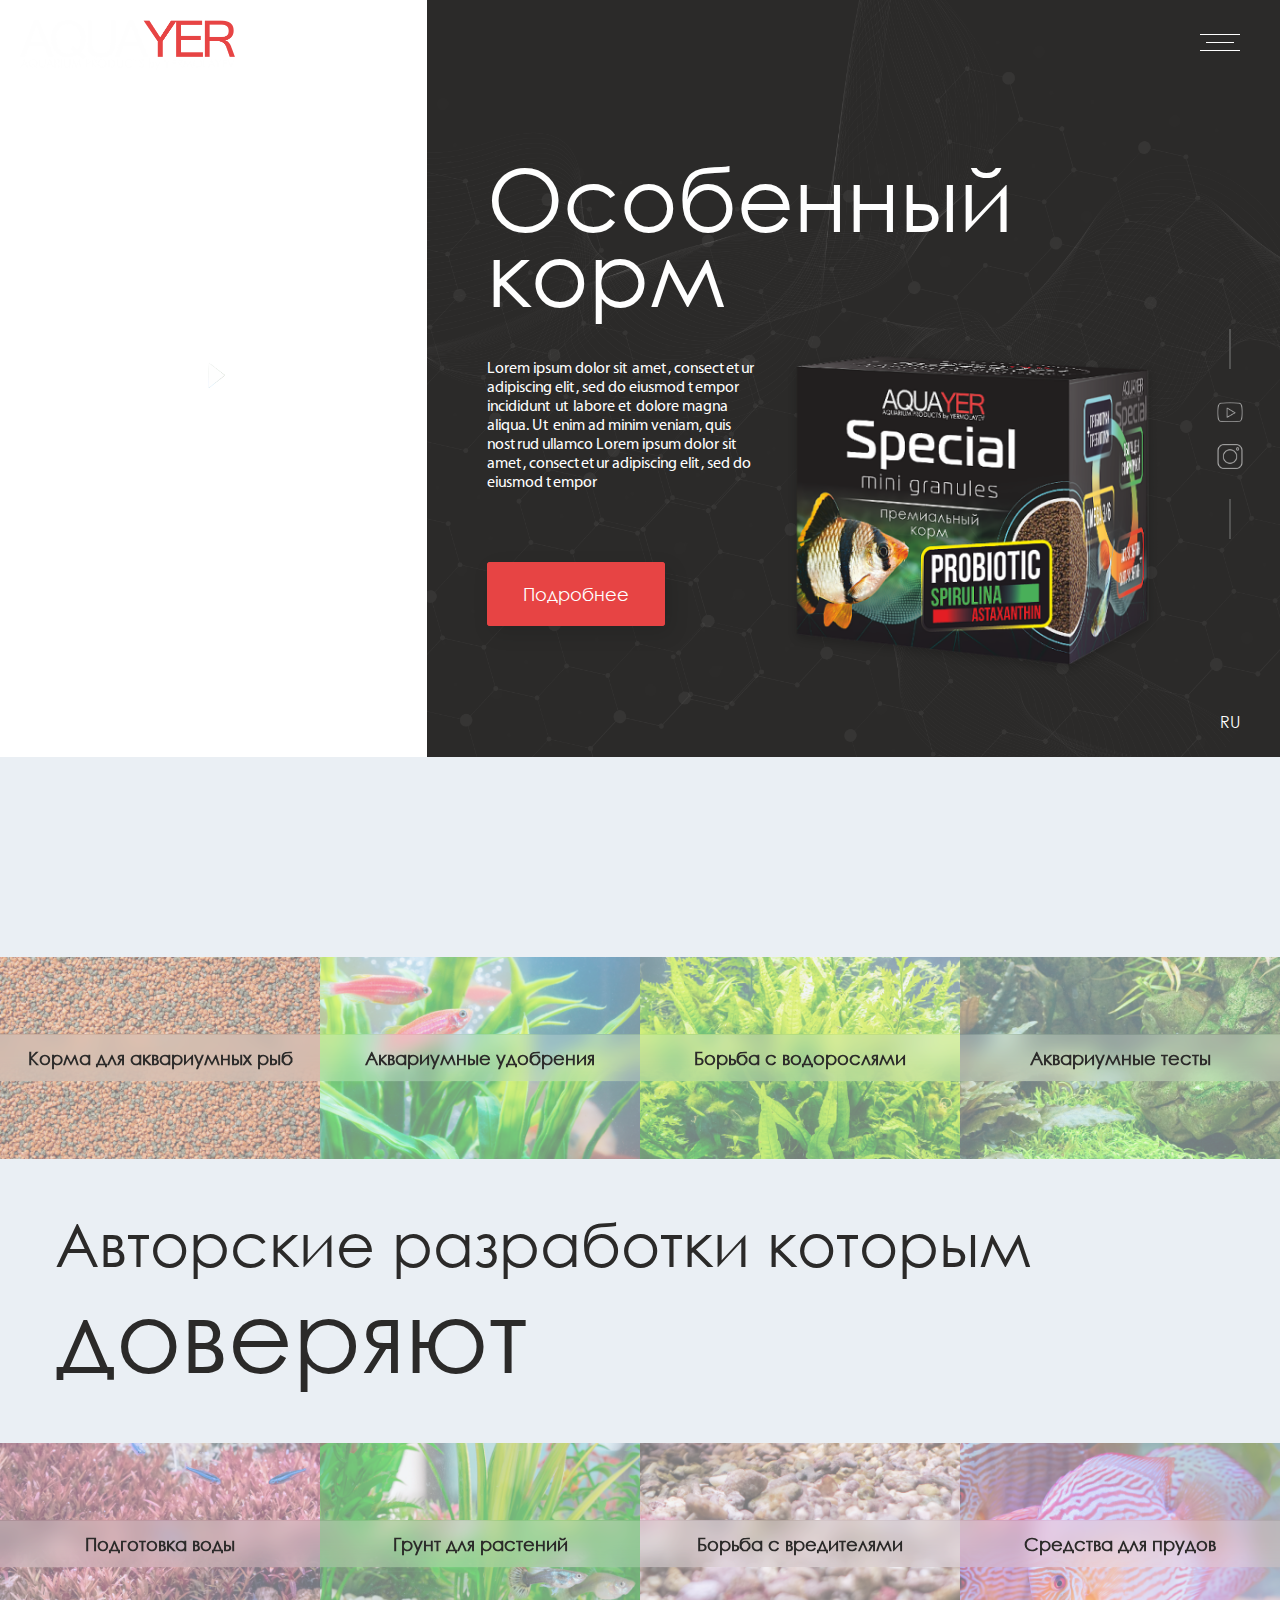
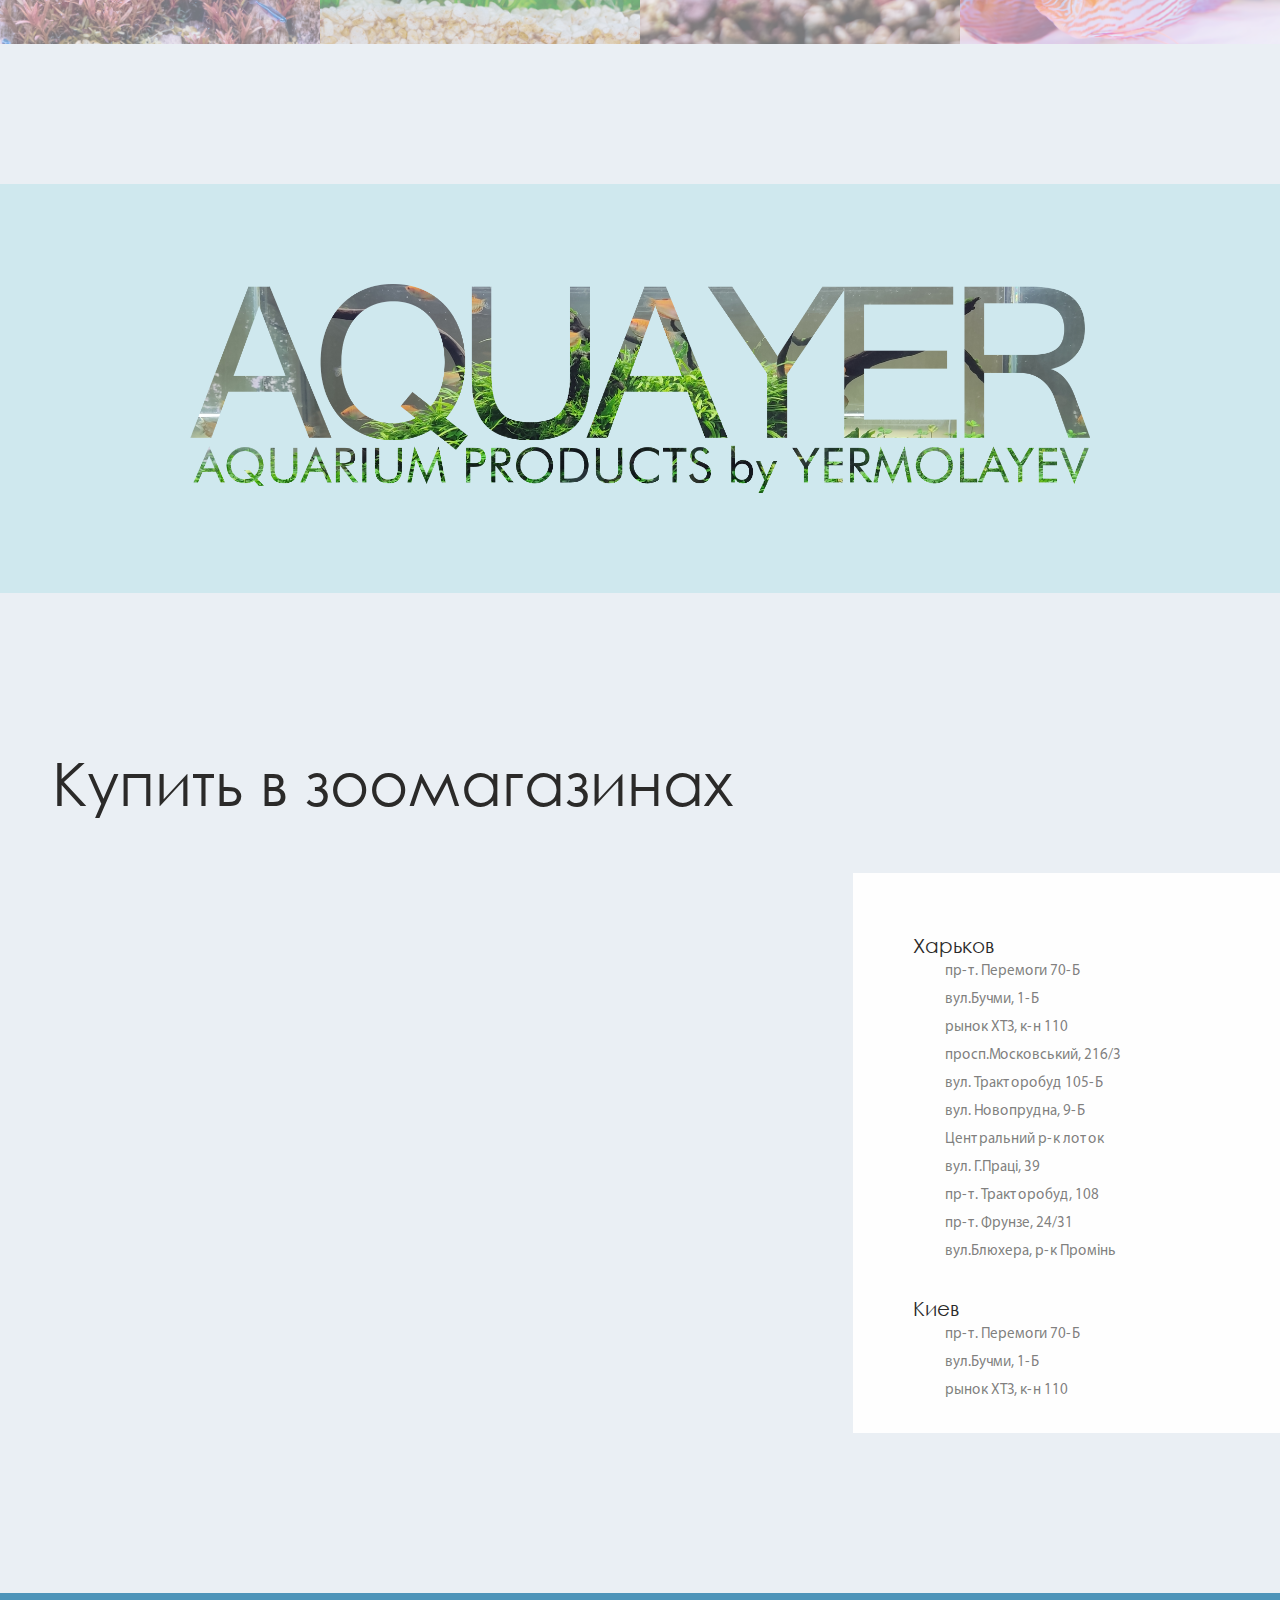
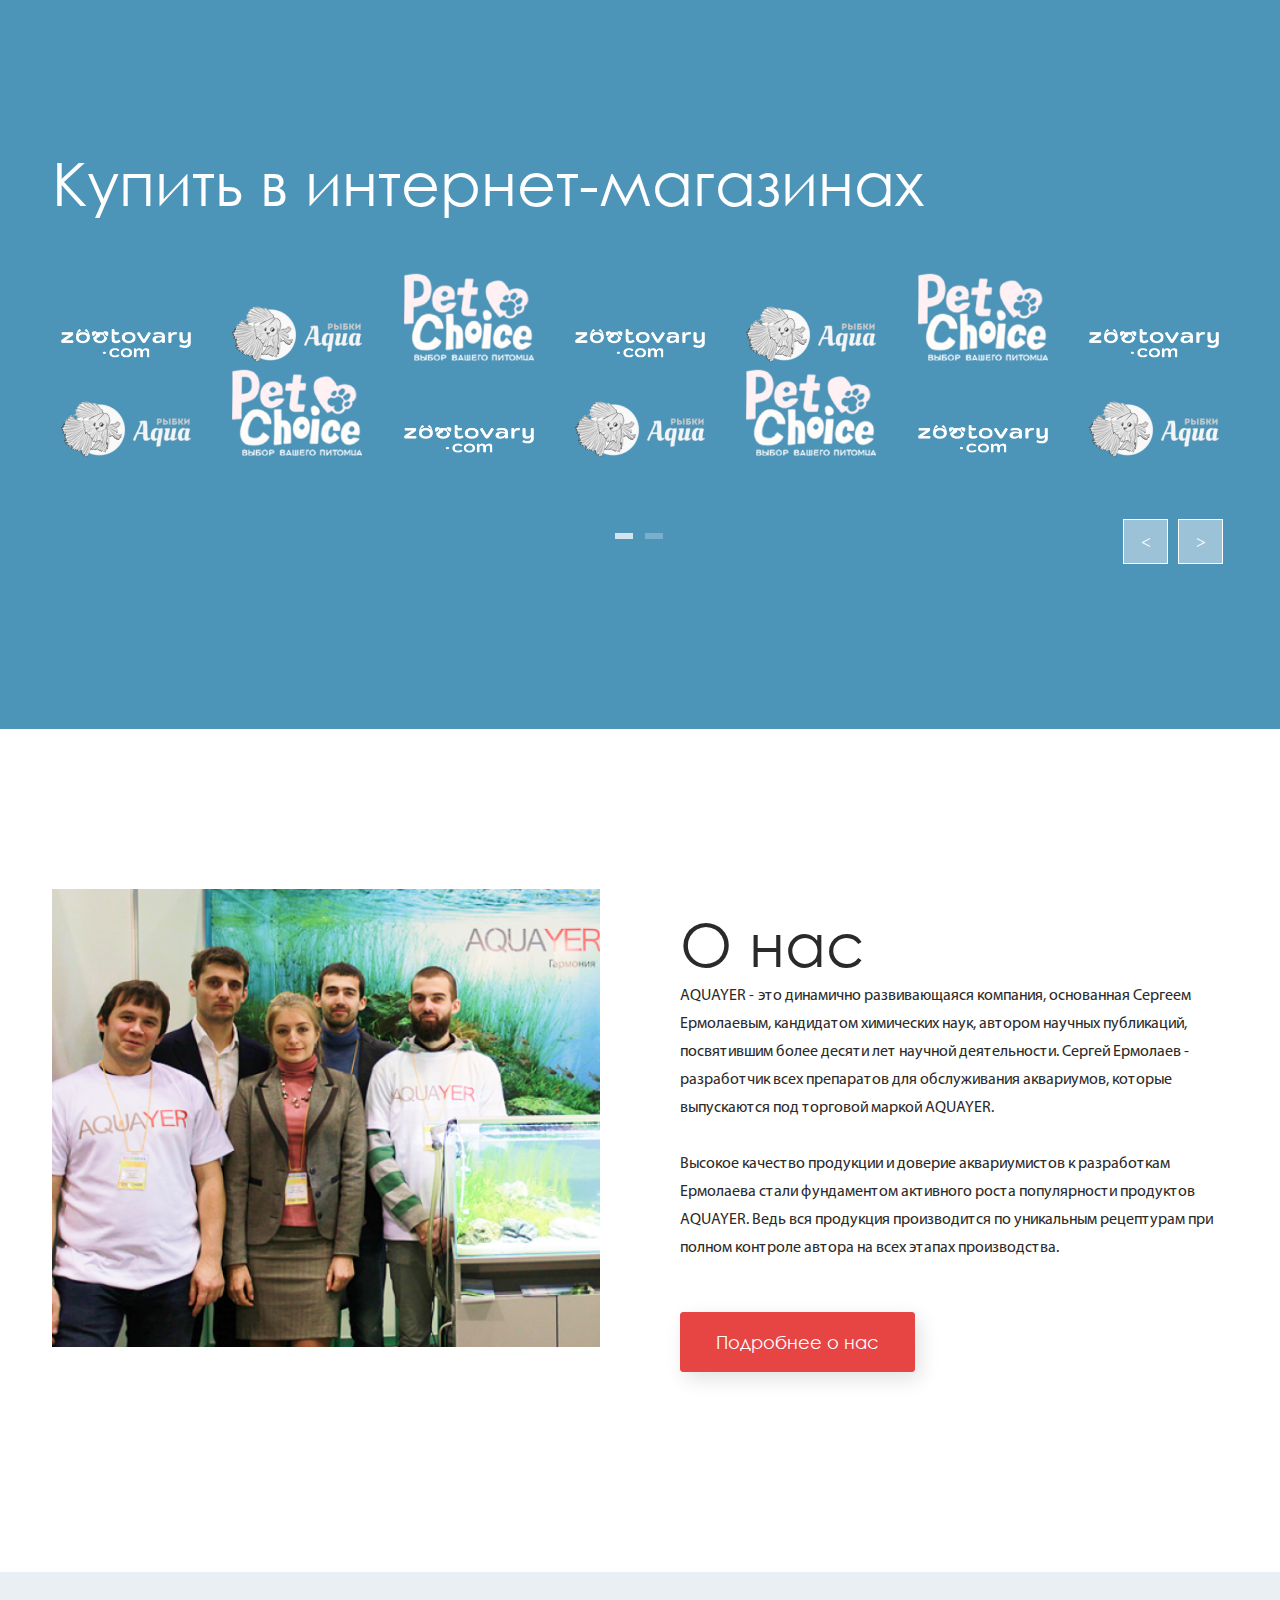
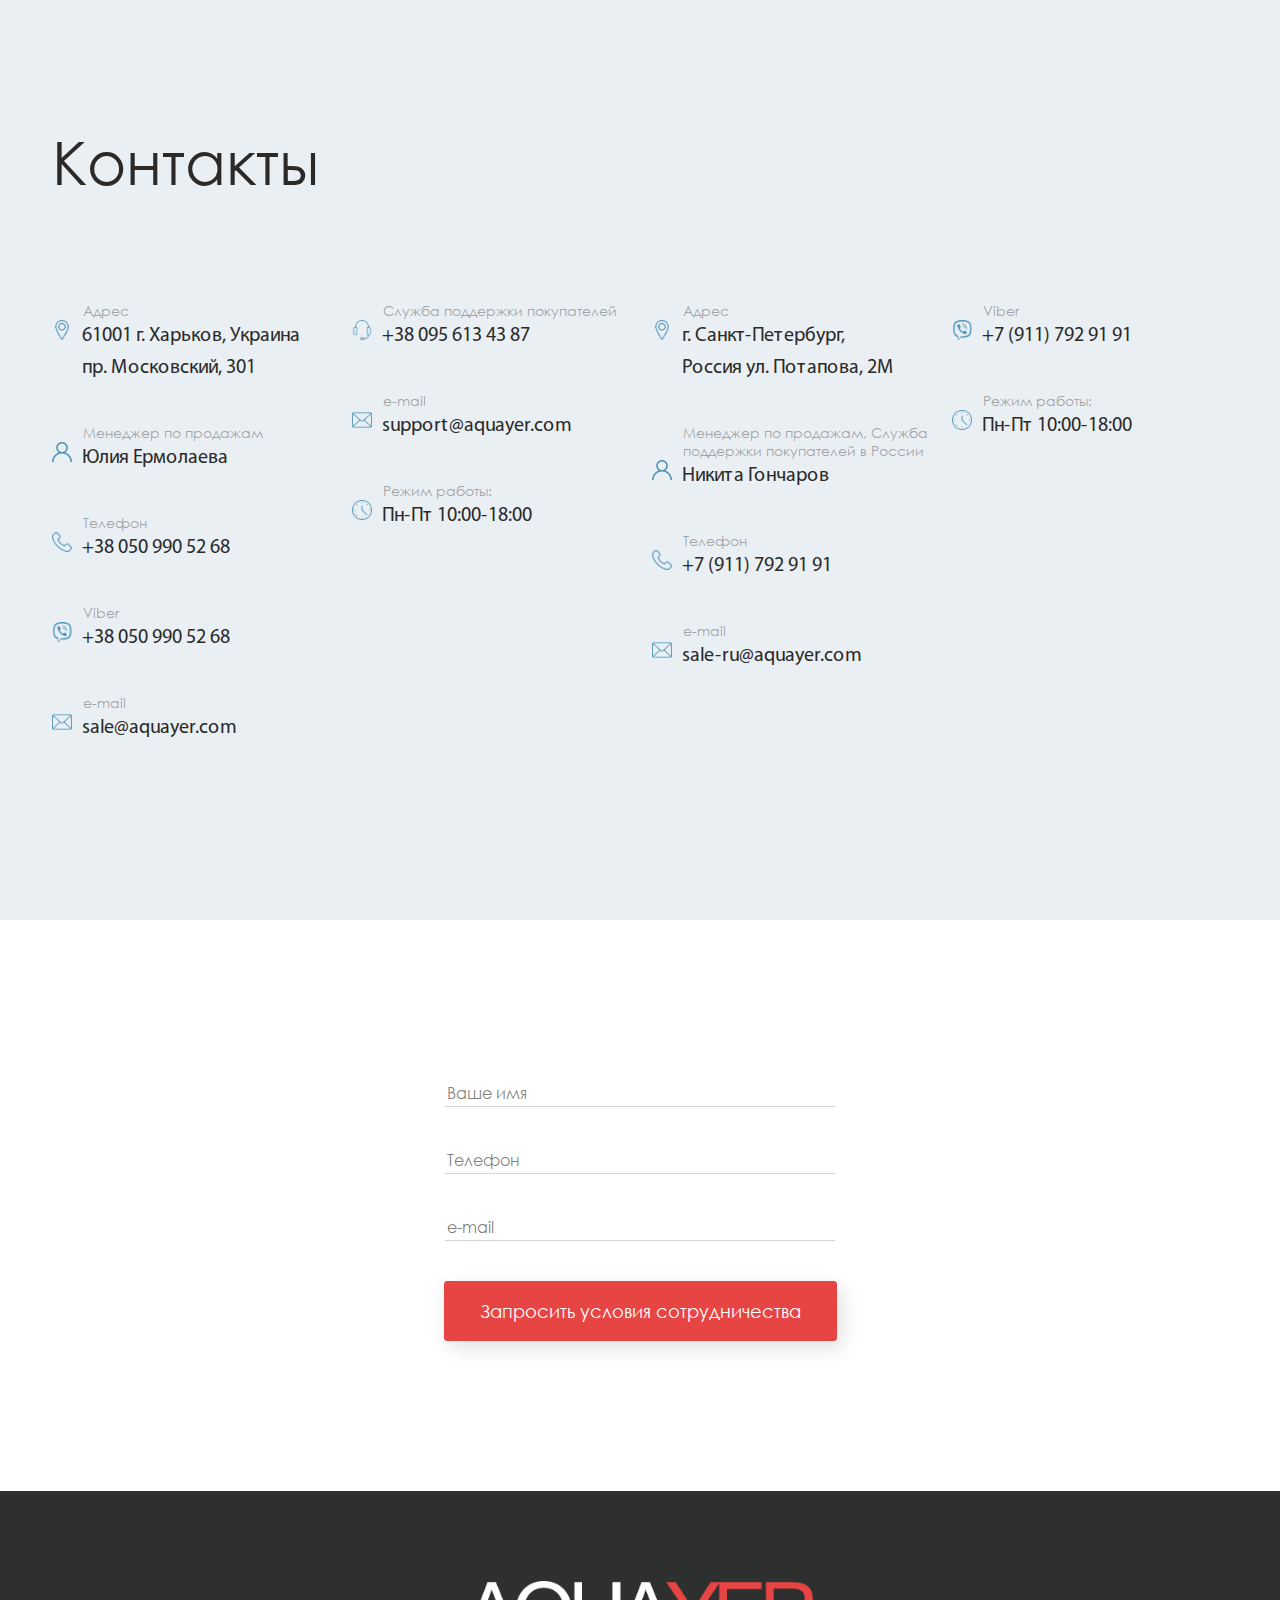
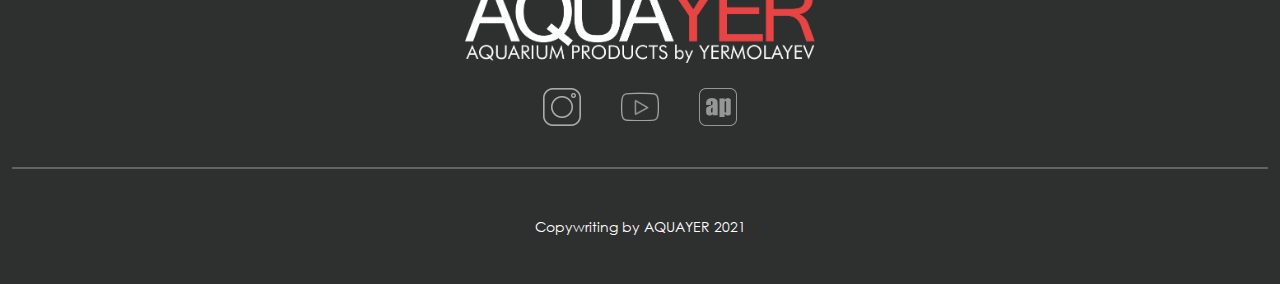
==== commit ca662d30: "fix2" ====
--- a/index.html
+++ b/index.html
@@ -30,7 +30,6 @@
                 </div>
                 <div class="hamburger" id="hamburger">
                     <button class="hamburger-btn">
-                        <!-- <img src="images/hamburger.png" alt="hamburger" class="hamburger-img"> -->
                         <span></span>
                         <span></span>
                         <span></span>
@@ -100,6 +99,11 @@
                                     <img src="images/insta.png" alt="instagram" class="social-img">
                                 </a>
                             </li>
+                            <li>
+                                <a href="#" class="social-link">
+                                    <img src="images/site.png" alt="instagram" class="social-img">
+                                </a>
+                            </li>
                         </ul>
                     </div>
                 </div>
@@ -108,19 +112,32 @@
     </header>
 
     <section class="slider" id="slider">
-        <video autoplay muted loop class="video-bg" id="bgVideo">
-            <source src="video/header.mp4" type="video/mp4">
-            <source src="video/header.webm" type="video/webm">
-        </video>
-
         <div class="container-fluid">
             <div class="row">
-                <div class="col-xl-4 col-12 left-block">
-
-                </div>
-                <div class="col-xl-8 offset-xl-4 col-12 right-block">
-                    <h1 class="slider-title">Премиальный <br>корм</h1>
-                    <p class="slider-desc">
+                <div class="col-xl-4 col-12 slider-video">
+                    <video muted loop class="video-bg" id="bgVideo">
+                        <source src="video/header.mp4" type="video/mp4">
+                        <source src="video/header.webm" type="video/webm">
+                    </video>
+                    <button onclick="playPause()">
+                        <img id="playPause" src="images/play-btn.png" alt="..." class="playPause">
+                    </button> 
+                    <script>
+                        var myVideo = document.getElementById("bgVideo"); 
+                        function playPause() { 
+                            if (myVideo.paused) {
+                                myVideo.play(); 
+                                document.getElementById("playPause").src = "images/stop-btn.png";
+                            } else {
+                                myVideo.pause();
+                                document.getElementById("playPause").src = "images/play-btn.png";
+                            }
+                        };
+                    </script>
+                </div>
+                <div class="col-xl-8 col-12 slider-info">
+                    <h1>Особенный <span>корм</span></h1>
+                    <p>
                         Lorem ipsum dolor sit amet, consectetur adipiscing elit, sed do eiusmod tempor incididunt ut labore et dolore magna aliqua. Ut enim ad minim veniam, quis nostrud ullamco Lorem ipsum dolor sit amet, consectetur adipiscing elit, sed do eiusmod tempor
                     </p>
                     <a href="#" class="btn-link">
@@ -148,54 +165,62 @@
     <section class="category" id="category">
         <div class="container-fluid">
             <div class="row">
-                <div class="col-12">
-                    <h2 class="category-title">Авторские разработки которым доверяют</h2>
-                </div>
-                <div class="col-xl-3 col-12 category-block">
-                    <a href="catalogue.html" class="category-link">
-                        <img src="images/category1.png" alt="category1" class="category-img">
+                <div class="col-xl-3 col-sm-6 col-12 category-block">
+                    <a href="catalogue.html" class="category-link">
+                        <img src="images/cat1.png" alt="category1" class="category-img">
                         <span>Корма для аквариумных рыб</span>
                     </a>
                 </div>
-                <div class="col-xl-3 col-12 category-block">
-                    <a href="catalogue.html" class="category-link">
-                        <img src="images/category2.png" alt="category1" class="category-img">
+                <div class="col-xl-3 col-sm-6 col-12 category-block">
+                    <a href="catalogue.html" class="category-link">
+                        <img src="images/cat2.png" alt="category1" class="category-img">
                         <span>Aквариумные удобрения</span>
                     </a>
                 </div>
-                <div class="col-xl-3 col-12 category-block">
-                    <a href="catalogue.html" class="category-link">
-                        <img src="images/category3.png" alt="category1" class="category-img">
+                <div class="col-xl-3 col-sm-6 col-12 category-block">
+                    <a href="catalogue.html" class="category-link">
+                        <img src="images/cat3.png" alt="category1" class="category-img">
                         <span>Борьба с водорослями</span>
                     </a>
                 </div>
-                <div class="col-xl-3 col-12 category-block">
-                    <a href="catalogue.html" class="category-link">
-                        <img src="images/category4.png" alt="category1" class="category-img">
+                <div class="col-xl-3 col-sm-6 col-12 category-block">
+                    <a href="catalogue.html" class="category-link">
+                        <img src="images/cat4.png" alt="category1" class="category-img">
                         <span>Аквариумные тесты</span>
                     </a>
                 </div>
-                <div class="col-xl-3 col-12 category-block">
-                    <a href="catalogue.html" class="category-link">
-                        <img src="images/category5.png" alt="category1" class="category-img">
+            </div>
+        </div>
+        <div class="container">
+            <div class="row">
+                <div class="col-12">
+                    <h2><span>Авторские</span> разработки которым доверяют</h2>
+                </div>
+            </div>
+        </div>
+        <div class="container-fluid">
+            <div class="row">
+                <div class="col-xl-3 col-sm-6 col-12 category-block">
+                    <a href="catalogue.html" class="category-link">
+                        <img src="images/cat5.png" alt="category1" class="category-img">
                         <span>Подготовка воды</span>
                     </a>
                 </div>
-                <div class="col-xl-3 col-12 category-block">
-                    <a href="catalogue.html" class="category-link">
-                        <img src="images/category6.png" alt="category1" class="category-img">
+                <div class="col-xl-3 col-sm-6 col-12 category-block">
+                    <a href="catalogue.html" class="category-link">
+                        <img src="images/cat6.png" alt="category1" class="category-img">
                         <span>Грунт для растений</span>
                     </a>
                 </div>
-                <div class="col-xl-3 col-12 category-block">
-                    <a href="catalogue.html" class="category-link">
-                        <img src="images/category7.png" alt="category1" class="category-img">
+                <div class="col-xl-3 col-sm-6 col-12 category-block">
+                    <a href="catalogue.html" class="category-link">
+                        <img src="images/cat7.png" alt="category1" class="category-img">
                         <span>Борьба с вредителями</span>
                     </a>
                 </div>
-                <div class="col-xl-3 col-12 category-block">
-                    <a href="catalogue.html" class="category-link">
-                        <img src="images/category8.png" alt="category1" class="category-img">
+                <div class="col-xl-3 col-sm-6 col-12 category-block">
+                    <a href="catalogue.html" class="category-link">
+                        <img src="images/cat8.png" alt="category1" class="category-img">
                         <span>Средства для прудов</span>
                     </a>
                 </div>
@@ -222,7 +247,8 @@
         <div class="container-fluid">
             <div class="row">
                 <div class="col-lg-8 col-12 map-block">
-                    <iframe src="https://www.google.com/maps/embed?pb=!1m10!1m8!1m3!1d3743273.8403668148!2d30.95187152896911!3d48.90671684762149!3m2!1i1024!2i768!4f13.1!5e0!3m2!1sru!2sua!4v1632595265148!5m2!1sru!2sua" width="100%" height="560" style="border:0;" allowfullscreen="" loading="lazy"></iframe>
+                    <!-- <iframe src="https://www.google.com/maps/embed?pb=!1m10!1m8!1m3!1d3743273.8403668148!2d30.95187152896911!3d48.90671684762149!3m2!1i1024!2i768!4f13.1!5e0!3m2!1sru!2sua!4v1632595265148!5m2!1sru!2sua" width="100%" height="560" style="border:0;" allowfullscreen="" loading="lazy"></iframe> -->
+                    <iframe src="https://snazzymaps.com/embed/351043" width="100%" height="560px" style="border:none;"></iframe>
                 </div>
                 <div class="col-lg-4 col-12 adress-block">
                     <ul class="map-adress">
@@ -594,9 +620,6 @@
         <div class="container">
             <div class="row">
                 <div class="col-12">
-                    <h2 class="get-form-title">Узнайте подробности сотрудничества, заполнив форму ниже</h2>
-                </div>
-                <div class="col-12">
                     <form>
                         <input type="text" name="name" id="name" placeholder="Ваше имя">
                         <input type="text" name="phone" id="phone" placeholder="Телефон">
@@ -624,6 +647,11 @@
                         <li>
                             <a href="#" class="footer-social-link">
                                 <img src="images/yt.png" alt="youtube" class="footer-social-img">
+                            </a>
+                        </li>
+                        <li>
+                            <a href="#" class="footer-social-link">
+                                <img src="images/site.png" alt="youtube" class="footer-social-img">
                             </a>
                         </li>
                     </ul>
--- a/css/main.css
+++ b/css/main.css
@@ -69,7 +69,8 @@
   align-items: center;
   justify-content: space-between;
   z-index: 1000;
-  position: relative;
+  position: absolute;
+  width: 100%;
 }
 .header .logo {
   width: 50%;
@@ -316,85 +317,67 @@
 .slider {
   position: relative;
   z-index: 0;
-  top: -118px;
-  margin-bottom: -118px;
   overflow: hidden;
 }
-.slider .video-bg {
-  min-width: 100%;
-  min-height: 600px;
-  position: absolute;
-  z-index: -1;
-}
-.slider .left-block {
+.slider .slider-video {
+  position: relative;
+  padding: 0;
+  max-height: 750px;
+  overflow: hidden;
+}
+.slider .slider-video video {
+  height: 100%;
+  position: relative;
+  left: -70px;
+}
+.slider .slider-video button {
+  position: absolute;
+  top: 50%;
+  left: 50%;
+  transform: translate(-50%, -50%);
+  border: none;
+  background: transparent;
+  width: 90px;
+  height: auto;
+}
+.slider .slider-video button img {
+  width: 100%;
+}
+.slider .slider-info {
+  background: url(../images/main-right.png);
+  background-position: top center;
+  background-repeat: no-repeat;
   background-size: cover;
-  background-position: top center;
-  position: relative;
-  padding: 0;
-  margin-top: -50px;
-  overflow: hidden;
-}
-.slider .right-block {
-  position: relative;
-  display: block;
-  padding-top: 160px;
-  padding-bottom: 160px;
-  height: 100%;
-  width: 100%;
-}
-.slider .right-block::after {
-  background: url(../images/main-right.png);
-  background-size: cover;
-  background-position: center center;
-  content: "";
-  opacity: 0.7;
-  top: 0;
-  left: 0;
-  bottom: 0;
-  right: 0;
-  position: absolute;
-  z-index: -1;
-}
-.slider .play-btn {
-  position: absolute;
-  top: calc(50% - 35px);
-  left: calc(50% - 35px);
-  background: transparent;
-  border: none;
-}
-.slider .play-img {
-  max-width: 70px;
-}
-.slider .slider-title {
+  padding-left: 60px;
+  padding-bottom: 150px;
+}
+.slider .slider-info h1 {
+  font-family: Century Gothic;
+  font-style: normal;
   font-weight: normal;
   font-size: 88px;
   line-height: 75px;
   color: #FEFEFE;
-  margin-left: 60px;
-  margin-right: 140px;
-}
-.slider .slider-desc {
+  margin-top: 160px;
+}
+.slider .slider-info p {
   font-family: Myriad Pro;
   font-style: normal;
   font-weight: normal;
   font-size: 16px;
   line-height: 19px;
   color: #FEFEFE;
-  margin-left: 60px;
-  margin-top: 40px;
-  margin-bottom: 60px;
-  margin-right: 60%;
-}
-.slider .slider-product {
+  margin-top: 50px;
+  margin-bottom: 90px;
+  width: 35%;
+}
+.slider .slider-info .slider-product {
   max-width: 375px;
   position: absolute;
-  bottom: 90px;
-  right: 570px;
-}
-.slider .btn-link {
-  margin-left: 60px;
-}
-.slider .slider-socials {
+  bottom: 75px;
+  right: 120px;
+}
+.slider .slider-info .slider-socials {
   position: absolute;
   margin: 0;
   padding: 0;
@@ -403,7 +386,7 @@
   right: 25px;
   transform: translate(-50%, 0);
 }
-.slider .slider-socials:before {
+.slider .slider-info .slider-socials:before {
   content: "";
   display: block;
   width: 1px;
@@ -413,7 +396,7 @@
   top: -50px;
   right: 12px;
 }
-.slider .slider-socials:after {
+.slider .slider-info .slider-socials:after {
   content: "";
   display: block;
   width: 1px;
@@ -423,15 +406,15 @@
   bottom: -50px;
   right: 12px;
 }
-.slider .slider-socials li {
+.slider .slider-info .slider-socials li {
   margin-top: 20px;
   margin-bottom: 20px;
 }
-.slider .slider-social-img {
+.slider .slider-info .slider-social-img {
   width: 25px;
   height: auto;
 }
-.slider .lang {
+.slider .slider-info .lang {
   position: absolute;
   bottom: 25px;
   right: 40px;
@@ -823,16 +806,12 @@
   overflow: hidden;
   background: #EAEFF4;
 }
-.category .category-title {
+.category h2 {
   font-size: 60px;
   line-height: 90px;
   color: #2B2A29;
-  width: 100%;
-  padding-right: var(--bs-gutter-x, 0.75rem);
-  padding-left: var(--bs-gutter-x, 0.75rem);
-  margin-right: auto;
-  margin-left: auto;
   max-width: 1320px;
+  padding-left: 15px;
 }
 .category .last-word {
   font-size: 100px;
@@ -1084,12 +1063,6 @@
   padding-top: 140px;
   padding-bottom: 150px;
 }
-.get-form .get-form-title {
-  font-size: 32px;
-  line-height: 39px;
-  text-align: center;
-  color: #2B2A29;
-}
 .get-form form {
   width: 390px;
   display: flex;
@@ -1113,9 +1086,7 @@
   margin-top: 20px;
 }
 .footer {
-  background: url(../images/footer.png);
-  background-position: top center;
-  background-size: cover;
+  background: #2E2F2F;
 }
 .footer .footer-logo-img {
   display: block;
@@ -1187,12 +1158,6 @@
   .container {
     max-width: 1200px;
   }
-  .slider .slider-product {
-    right: 130px;
-  }
-  .category .category-title {
-    max-width: 1140px;
-  }
 }
 @media (max-width: 1200px) {
   .container {
@@ -1201,26 +1166,51 @@
   .slider .left-block {
     height: 500px;
   }
-  .slider .slider-product {
-    top: -190px;
-    right: 34%;
-  }
-  .category .category-title {
-    max-width: 1140px;
+  .slider .slider-video {
+    max-height: 500px;
+  }
+  .slider .slider-video video {
+    height: inherit;
+    left: 0;
+  }
+  .slider .slider-info {
+    padding-left: 0;
+    text-align: center;
+  }
+  .slider .slider-info h1 {
+    font-size: 64px;
+  }
+  .slider .slider-info p {
+    width: 60%;
+    margin-left: auto;
+    margin-right: auto;
+  }
+  .slider .slider-info .slider-product {
+    right: 50%;
+    transform: translate(50%, 0);
+    top: 300px;
+  }
+  .slider .slider-info .slider-socials {
+    display: none;
+  }
+  .category {
+    display: flex;
+    flex-direction: column;
+  }
+  .category .container-fluid {
+    order: 1;
   }
 }
 @media (max-width: 1024px) {
   .container {
     max-width: 960px;
   }
-  .category .category-title {
-    margin-bottom: 80px;
+  .category h2 {
     font-size: 40px;
-    line-height: 40px;
-    max-width: 720px;
+    line-height: 60px;
   }
   .category .last-word {
-    font-size: 80px;
+    font-size: 60px;
   }
   .properties .block-name {
     font-size: 100px;
@@ -1263,23 +1253,6 @@
   .product-card .image-block .slider-nav .slick-slide.thumbnail-image .thumbImg {
     height: auto;
   }
-  .slider .left-block {
-    height: 300px;
-  }
-  .slider .slider-product {
-    top: -90px;
-    right: 38%;
-    max-width: 207px;
-  }
-  .slider .slider-title {
-    font-size: 30px;
-    text-align: center;
-    margin-right: 60px;
-  }
-  .slider .right-block {
-    padding-top: 120px;
-    padding-bottom: 120px;
-  }
   .slider .btn-link {
     display: block;
     margin: 0 auto;
@@ -1298,10 +1271,8 @@
     padding-top: 110px;
     padding-bottom: 110px;
   }
-  .category .category-title {
-    font-style: 40px;
+  .category h2 {
     text-align: center;
-    max-width: 540px;
   }
   .category .category-block {
     margin: 10px 0;
@@ -1357,9 +1328,6 @@
     padding-top: 100px;
     padding-bottom: 100px;
   }
-  .get-form .get-form-title {
-    font-size: 20px;
-  }
   .get-form form {
     width: 100%;
   }
@@ -1368,6 +1336,23 @@
   }
 }
 @media (max-width: 696px) {
+  .slider .slider-info h1 {
+    font-size: 30px;
+    line-height: 37px;
+  }
+  .slider .slider-info p {
+    width: 80%;
+  }
+  .category h2 {
+    margin-bottom: 50px;
+  }
+  .category h2 span {
+    font-size: 55px;
+    display: block;
+  }
+  .category .last-word {
+    text-transform: uppercase;
+  }
   .product-card .descr-block {
     padding-left: 0;
     padding-right: 0;
@@ -1493,12 +1478,6 @@
     padding-top: 100px;
     padding-bottom: 100px;
   }
-  .category .category-title {
-    font-size: 40px;
-    line-height: 32px;
-    padding-left: 20px;
-    padding-right: 20px;
-  }
   .category .last-word {
     font-size: 60px;
   }
@@ -1558,9 +1537,6 @@
     padding-top: 100px;
     padding-bottom: 100px;
   }
-  .get-form .get-form-title {
-    line-height: 25px;
-  }
   .footer .footer-logo-img {
     width: 245px;
   }
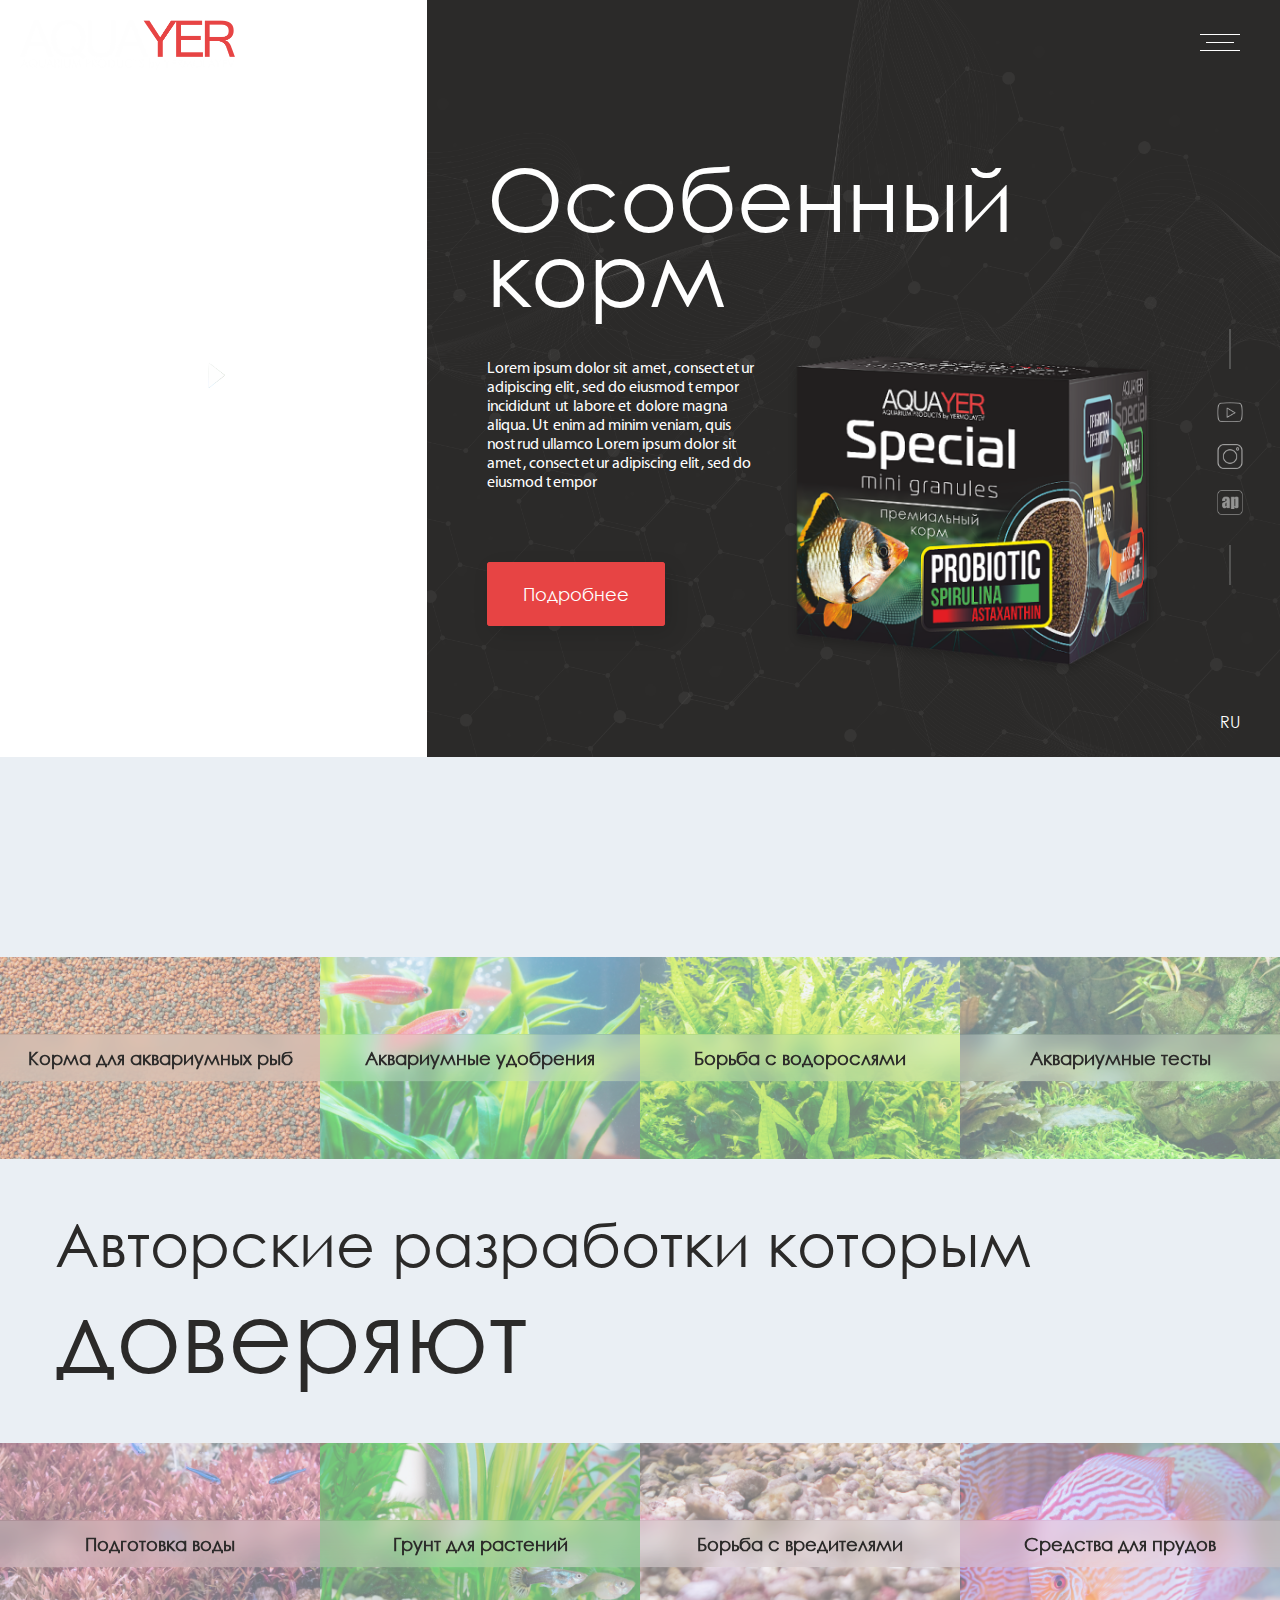
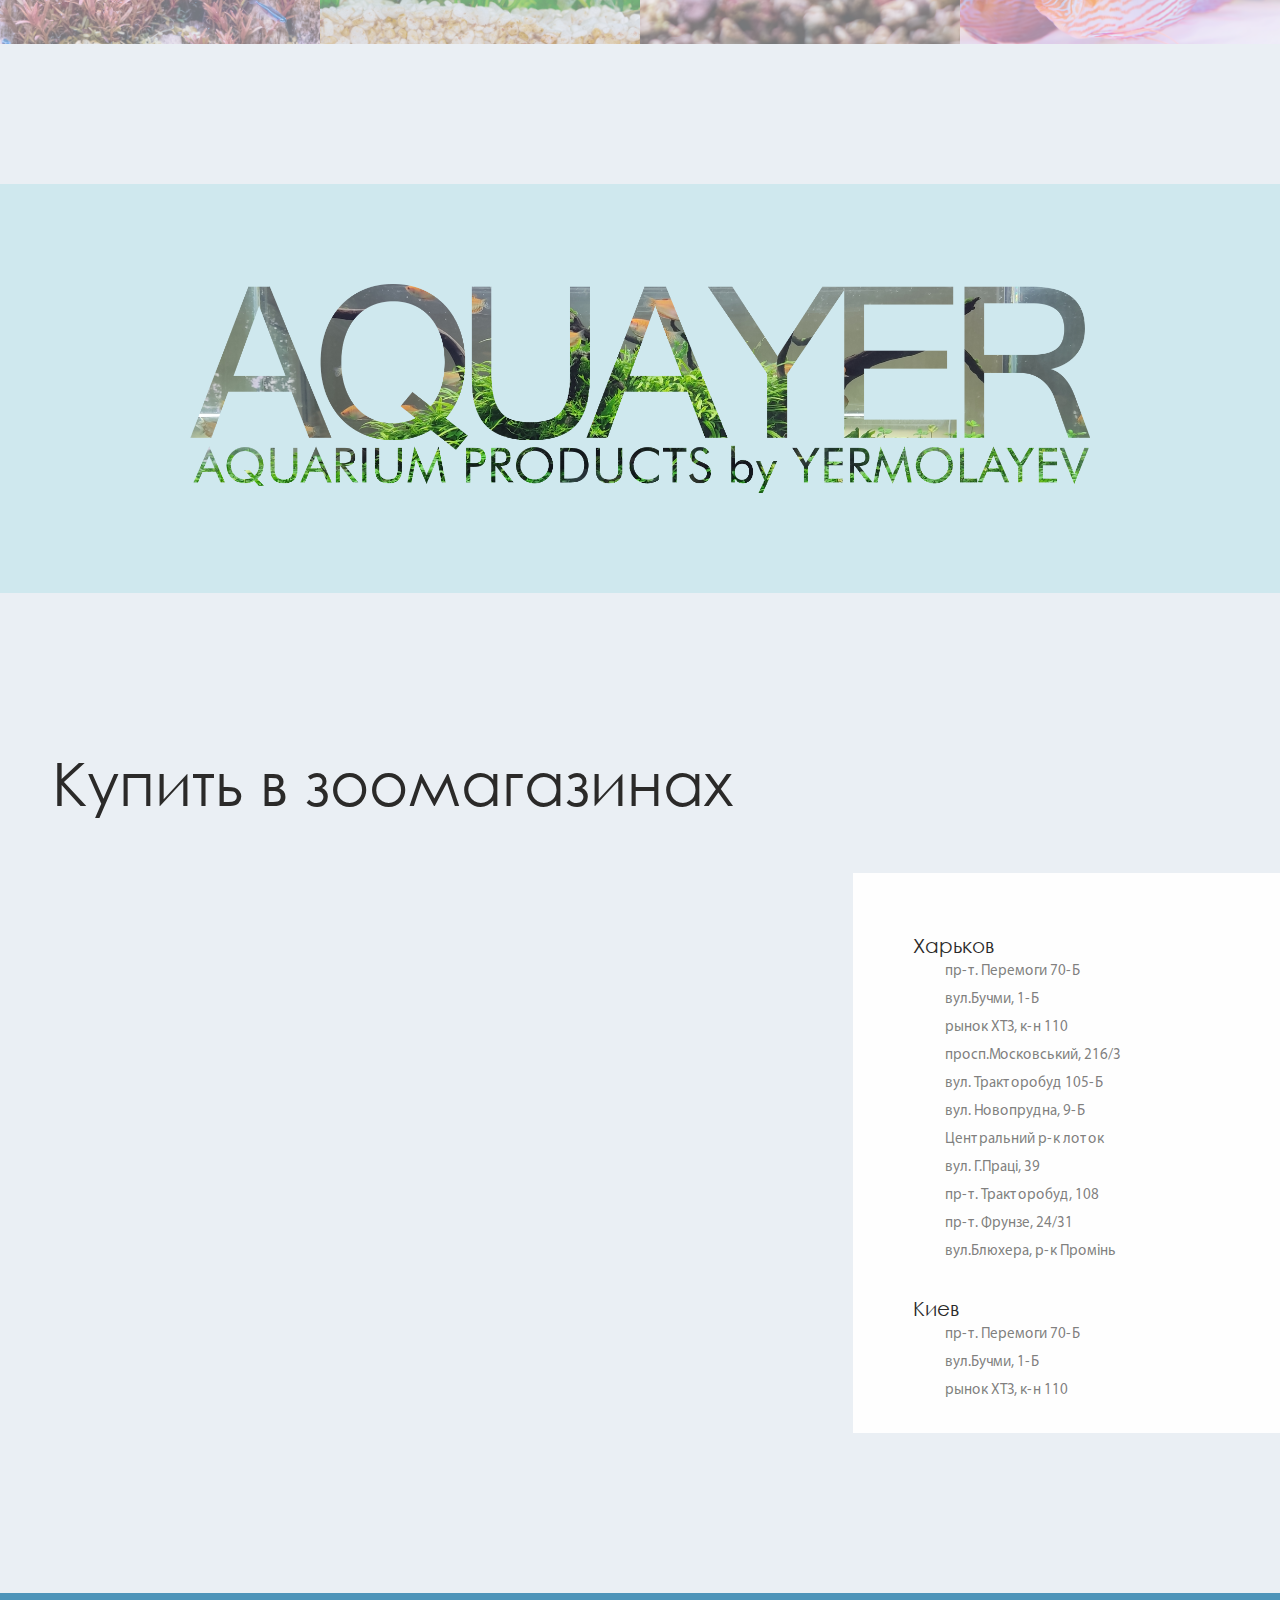
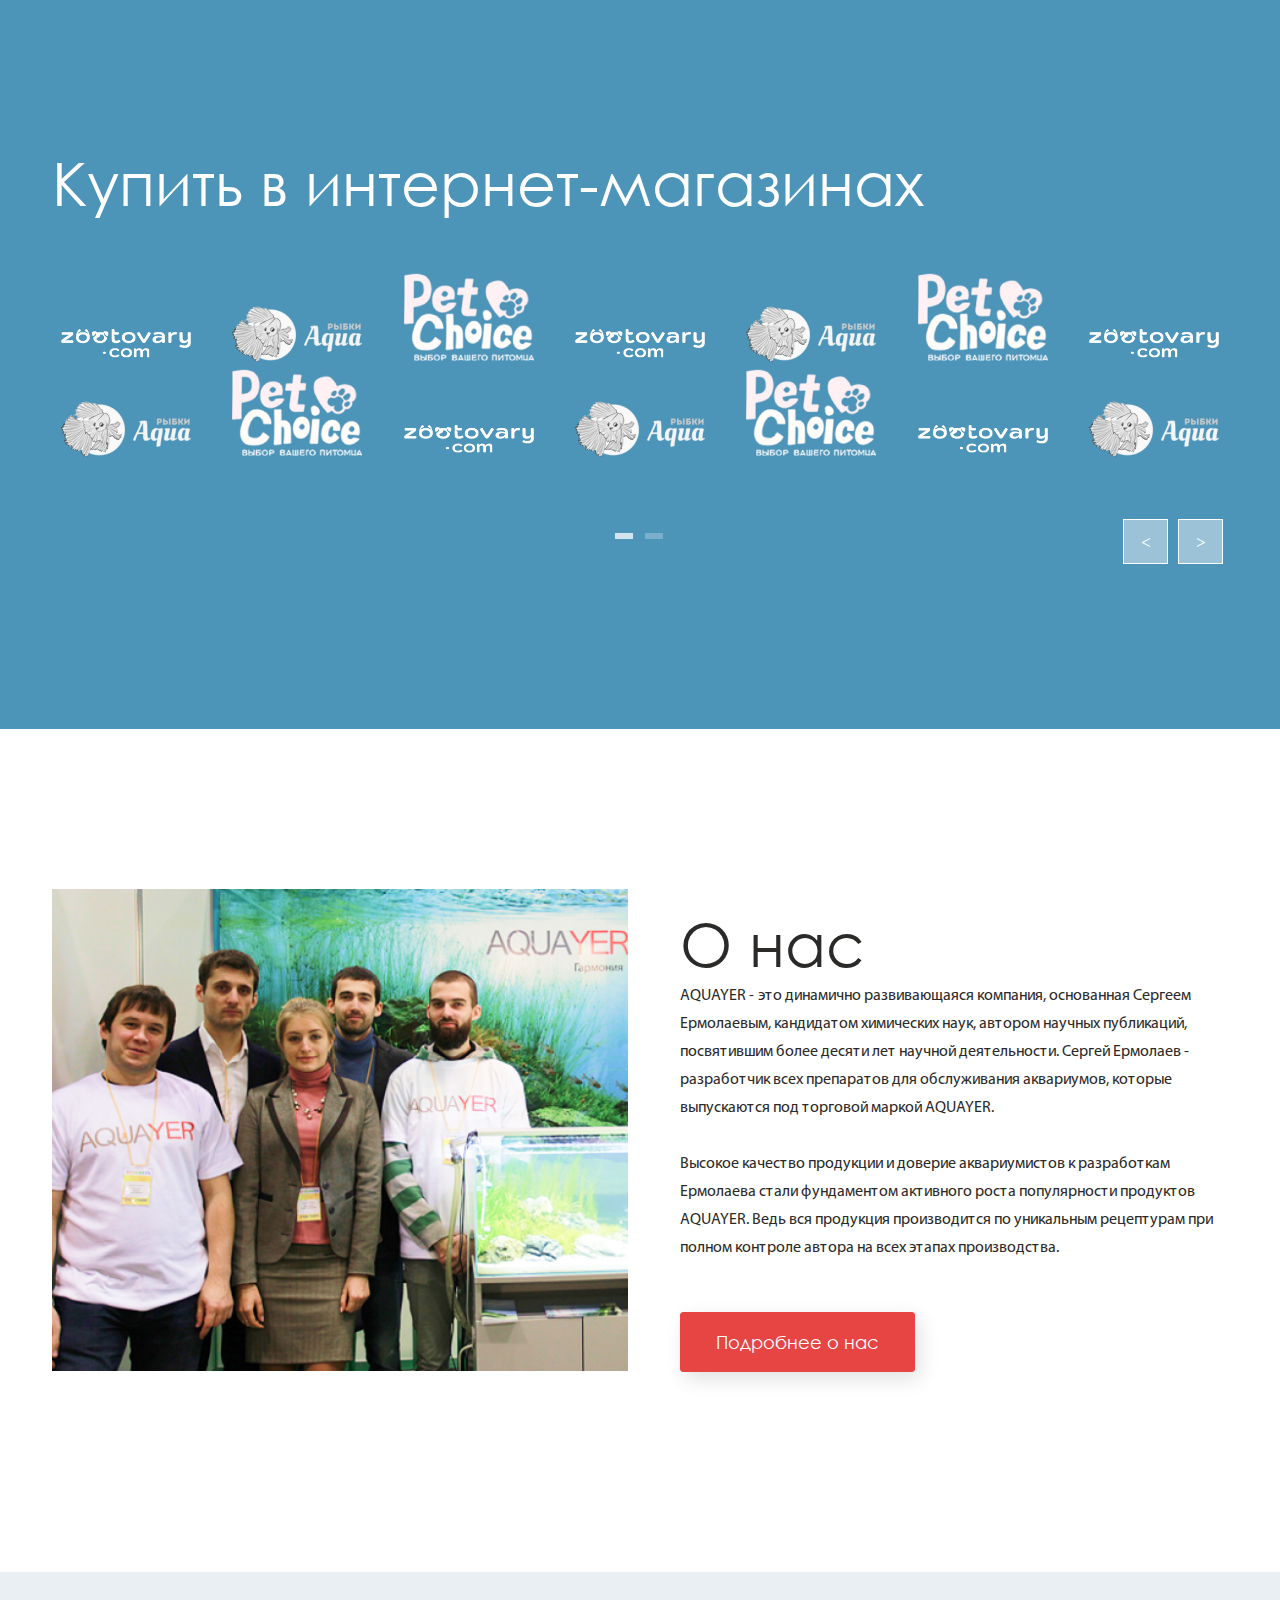
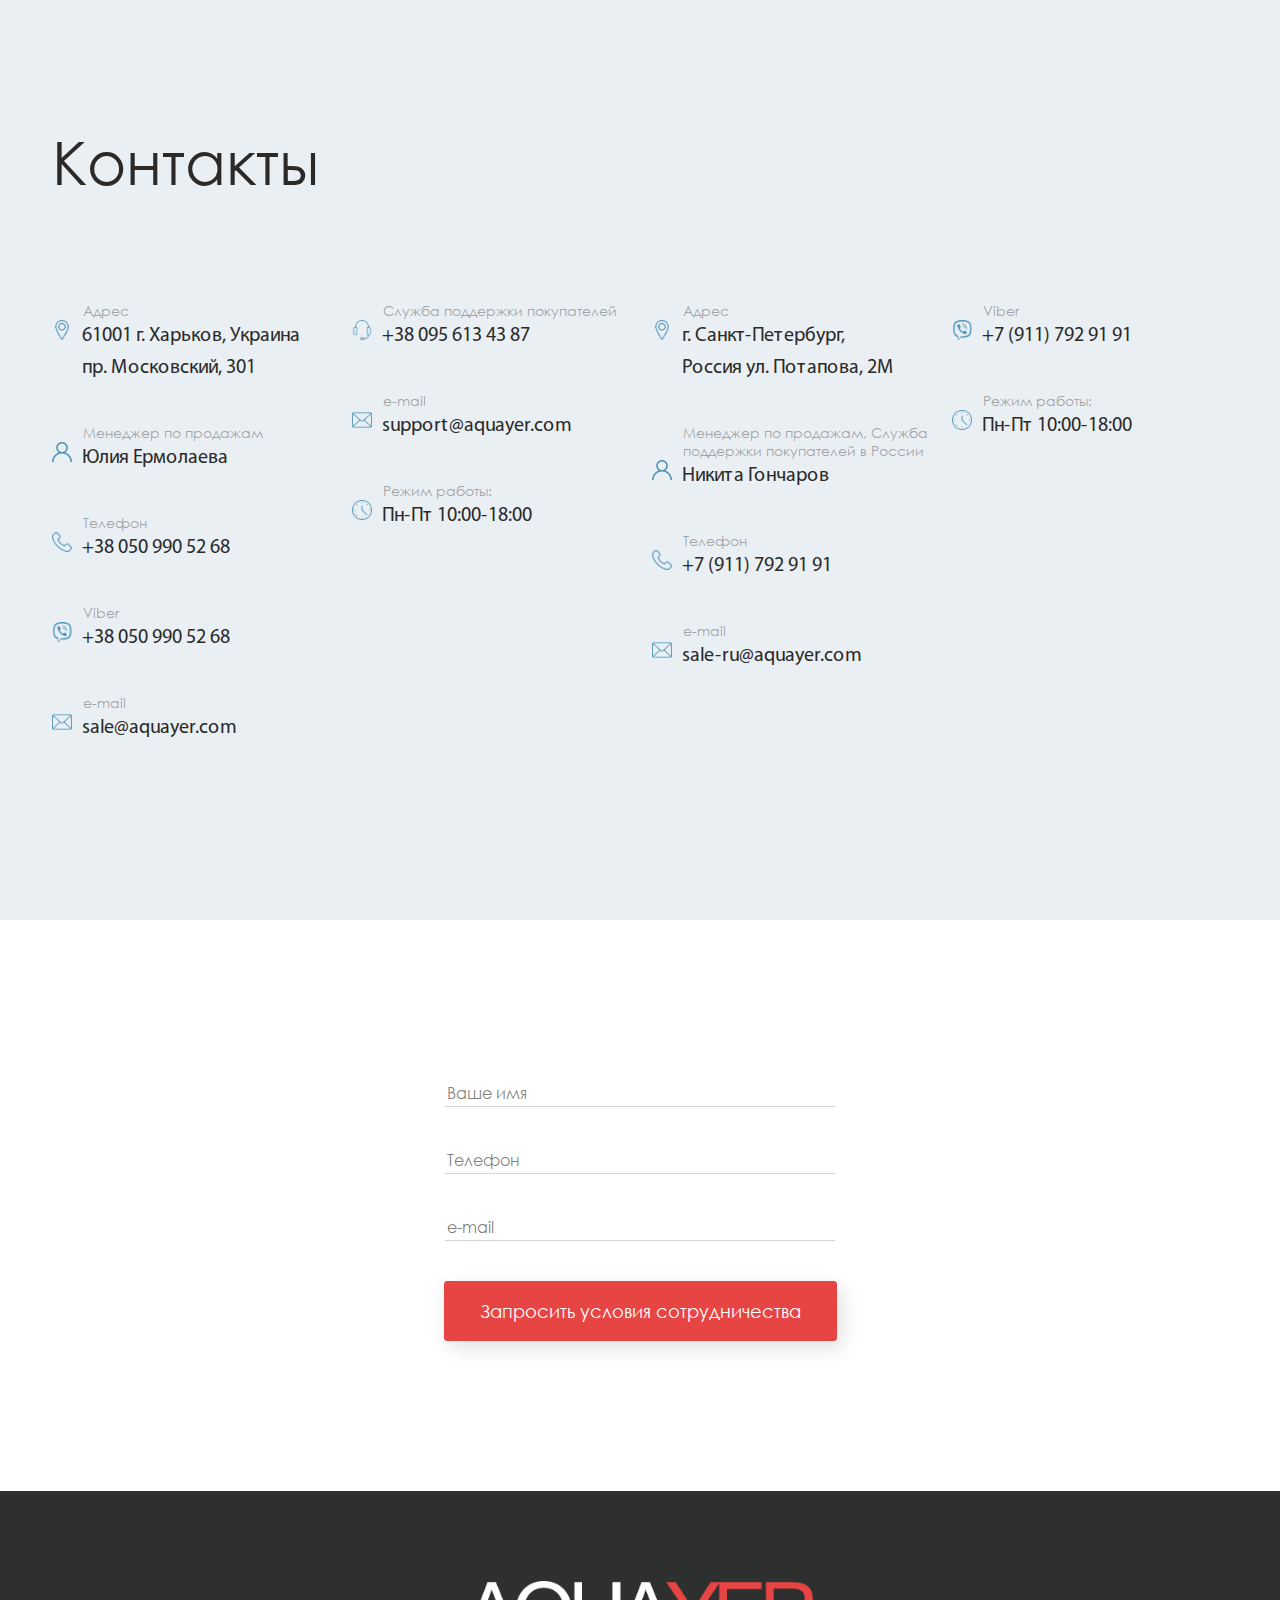
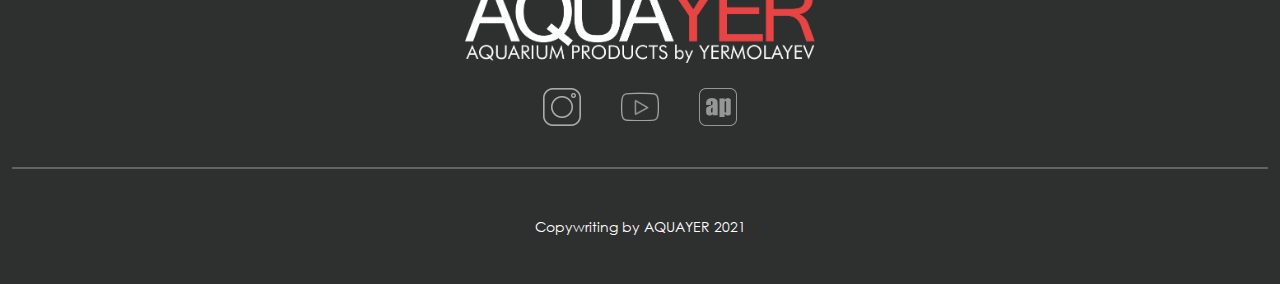
==== commit bc1a641e: "fix3" ====
--- a/index.html
+++ b/index.html
@@ -155,6 +155,11 @@
                                 <img src="images/insta.png" alt="instagram" class="slider-social-img">
                             </a>
                         </li>
+                        <li>
+                            <a href="#" class="slider-social-link">
+                                <img src="images/site.png" alt="instagram" class="slider-social-img">
+                            </a>
+                        </li>
                     </ul>
                     <span class="lang">RU</span>
                 </div>
@@ -441,10 +446,10 @@
                     <img src="images/about-img.png" alt="about us" class="about-us-img">
                 </div>
                 <div class="col-lg-6 col-12 desc-block">
-                    <h3 class="about-us-title">
+                    <h3>
                         О нас
                     </h3>
-                    <p class="about-us-desc">
+                    <p>
                         AQUAYER - это динамично развивающаяся компания, основанная Сергеем Ермолаевым, кандидатом химических наук, автором научных публикаций, посвятившим более десяти лет научной деятельности. Сергей Ермолаев - разработчик всех препаратов для обслуживания аквариумов, которые выпускаются под торговой маркой AQUAYER.
                         <br><br>Высокое качество продукции и доверие аквариумистов к разработкам Ермолаева стали фундаментом активного роста популярности продуктов AQUAYER. Ведь вся продукция производится по уникальным рецептурам при полном контроле автора на всех этапах производства.
                     </p>
@@ -452,10 +457,10 @@
                 </div>
             </div>
         </div>
-        <div class="container collapse" id="aboutCollapse">
+        <div class="container collapse about-collapse" id="aboutCollapse">
             <div class="row">
                 <div class="col-lg-6 col-12 desc-block">
-                    <p class="about-us-desc">
+                    <p>
                         К настоящему времени мы производим товары в шести основных категориях для простого и качественного повседневного ухода за аквариумом и его обитателями, успешного выращивания здоровых и красивых аквариумных растений.
                         <br><br>Компания AQUAYER постоянно ведет работу над новыми товарами для аквариумистов, основываясь на запросах как простых аквариумистов, так и владельцев зоомагазинов. 
                     </p>
@@ -469,7 +474,7 @@
                     <img src="images/dev-img.png" alt="about us" class="about-us-img">
                 </div>
                 <div class="col-lg-6 col-12 desc-block">
-                    <p class="about-us-desc">
+                    <p>
                         "Lorem ipsum dolor sit amet, consectetur adipiscing elit, sed do eiusmod tempor incididunt ut labore et dolore magna aliqua. Ut enim ad minim veniam, quis nostrud exercitation ullamco laboris nisi ut aliquip ex ea commodo consequat. Duis aute irure dolor in reprehenderit in voluptate velit esse cillum dolore eu fugiat nulla pariatur. Excepteur sint occaecat cupidatat non proident, sunt in culpa qui officia deserunt mollit anim id est laborum."
                         <br><br>"Lorem ipsum dolor sit amet, consectetur adipiscing elit, sed do eiusmod tempor incididunt ut labore et dolore magna aliqua. Ut enim ad minim veniam, quis nostrud exercitation ullamco laboris nisi ut aliquip ex ea commodo consequat. Duis aute irure dolor in reprehenderit in voluptate velit esse cillum dolore eu fugiat nulla pariatur. Excepteur sint occaecat cupidatat non proident, sunt in culpa qui officia deserunt mollit anim id est laborum."                        
                     </p>
@@ -477,7 +482,7 @@
             </div>
             <div class="row">
                 <div class="col-lg-6 col-12 desc-block">
-                    <p class="about-us-desc">
+                    <p>
                         "Lorem ipsum dolor sit amet, consectetur adipiscing elit, sed do eiusmod tempor incididunt ut labore et dolore magna aliqua. Ut enim ad minim veniam, quis nostrud exercitation ullamco laboris nisi ut aliquip ex ea commodo consequat. Duis aute irure dolor in reprehenderit in voluptate velit esse cillum dolore eu fugiat nulla pariatur. Excepteur sint occaecat cupidatat non proident, sunt in culpa qui officia deserunt mollit anim id est laborum."
                         <br><br>"Lorem ipsum dolor sit amet, consectetur adipiscing elit, sed do eiusmod tempor incididunt ut labore et dolore magna aliqua. Ut enim ad minim veniam, quis nostrud exercitation ullamco laboris nisi ut aliquip ex ea commodo consequat. Duis aute irure dolor in reprehenderit in voluptate velit esse cillum dolore eu fugiat nulla pariatur. Excepteur sint occaecat cupidatat non proident, sunt in culpa qui officia deserunt mollit anim id est laborum."                        
                     </p>
--- a/css/main.css
+++ b/css/main.css
@@ -350,6 +350,7 @@
   background-size: cover;
   padding-left: 60px;
   padding-bottom: 150px;
+  position: relative;
 }
 .slider .slider-info h1 {
   font-family: Century Gothic;
@@ -425,8 +426,6 @@
 .top-img {
   position: relative;
   z-index: 0;
-  top: -90px;
-  margin-bottom: -90px;
   background-position: top center !important;
   background-repeat: no-repeat !important;
   background-size: cover !important;
@@ -521,8 +520,6 @@
   height: 90px;
   position: relative;
   z-index: 0;
-  top: -90px;
-  margin-bottom: -90px;
 }
 .product-card {
   position: relative;
@@ -601,8 +598,8 @@
   bottom: 20px;
   left: 60px;
   font-weight: bold;
-  font-size: 90px;
-  line-height: 70px;
+  font-size: 60px;
+  line-height: 50px;
   color: #EFEFEF;
 }
 .product-card .variants {
@@ -743,52 +740,21 @@
   padding-top: 130px;
   padding-bottom: 120px;
 }
-.video-block .video-slider-main {
-  margin-bottom: 15px;
-}
-.video-block .video-slider-main img {
-  margin: 0 auto;
-}
-.video-block .video-slider-thmb {
-  margin-top: 50px;
-  margin-left: 200px;
-  margin-right: 200px;
-  z-index: 100;
-}
-.video-block .video-slider-thmb .slick-slide {
-  margin: 0 20px;
-  opacity: 0.5;
-  transition: all 0.3s ease;
-}
-.video-block .video-slider-thmb img {
+.video-block .videoframe {
+  position: relative;
+}
+.video-block .videoframe button {
+  position: absolute;
+  top: 50%;
+  left: 50%;
+  transform: translate(-50%, -50%);
+  border: none;
+  background: transparent;
+  width: 90px;
+  height: auto;
+}
+.video-block .videoframe button img {
   width: 100%;
-}
-.video-block .video-slider-thmb .slick-slide.slick-active,
-.video-block .video-slider-thmb .slick-slide:hover {
-  opacity: 1;
-}
-.video-block .video-slider-main,
-.video-block .video-slider-thmb {
-  display: none;
-}
-.video-block .video-slider-arrows {
-  width: 100%;
-  display: flex;
-  justify-content: space-between;
-  position: relative;
-  top: -73px;
-  z-index: 0;
-  padding: 0 100px;
-}
-.video-block .slider-btn {
-  z-index: 100;
-  width: 45px;
-  height: 45px;
-  margin: 5px;
-  border: 1px solid #2B2A29;
-  background: rgba(234, 239, 244, 0.5);
-  color: #2B2A29;
-  z-index: 0;
 }
 .video-block .block-name {
   font-weight: bold;
@@ -798,7 +764,7 @@
   position: absolute;
   bottom: 0;
   right: 60px;
-  z-index: 0;
+  z-index: -1;
 }
 .category {
   padding-top: 160px;
@@ -867,6 +833,7 @@
   padding-top: 160px;
   padding-bottom: 160px;
   background: #EAEFF4;
+  position: relative;
 }
 .map .map-title {
   font-size: 60px;
@@ -927,6 +894,7 @@
   padding-top: 160px;
   padding-bottom: 160px;
   background: #4D94B9;
+  position: relative;
 }
 .partners .partners-title {
   font-size: 60px;
@@ -983,7 +951,6 @@
   padding-bottom: 160px;
 }
 .about-us .image-block {
-  padding-right: 40px;
   margin-bottom: 40px;
 }
 .about-us .desc-block {
@@ -997,13 +964,13 @@
   width: 100%;
   height: auto;
 }
-.about-us .about-us-title {
+.about-us h3 {
   font-size: 60px;
   line-height: 60px;
   color: #2B2A29;
   margin-top: 25px;
 }
-.about-us .about-us-desc {
+.about-us p {
   font-family: Myriad Pro;
   font-style: normal;
   font-weight: normal;
@@ -1011,6 +978,14 @@
   line-height: 28px;
   color: #2B2A29;
   margin-bottom: 50px;
+}
+.about-us .about-collapse .row:nth-child(odd) .desc-block {
+  padding-left: 0;
+  padding-right: 40px;
+}
+.about-us .about-collapse .row:nth-child(even) .desc-block {
+  padding-left: 40px;
+  padding-right: 0;
 }
 .contacts {
   padding-top: 160px;
@@ -1124,42 +1099,28 @@
   line-height: 17px;
   color: #FEFEFE;
 }
-.scrollbar {
-  position: fixed;
-  right: 20px;
-  top: calc(50% - 10vh);
-  height: 20vh;
-  width: 2px;
-  border-radius: 2px;
-  background: #B8B8B8;
+.navigation .navigation-title {
+  position: absolute;
+  right: 50px;
+  bottom: 50px;
+  color: #2B2A29;
+  writing-mode: tb-rl;
   z-index: 500;
 }
-.scrollbar .scrollball {
-  width: 15px;
-  height: 1px;
-  right: -6px;
-  position: absolute;
-  background: #2B2A29;
-}
-.scrollbar .scrollball span {
-  position: absolute;
-  right: 15px;
-  top: -8px;
-  height: max-content;
-  color: #2B2A29;
-  writing-mode: tb-rl;
-}
-@media (max-width: 1640px) {
+.navigation .navigation-title span {
+  color: #B8B8B8;
+}
+@media screen and (max-width: 1640px) {
   .container {
     max-width: 1500px;
   }
 }
-@media (max-width: 1366px) {
+@media screen and (max-width: 1366px) {
   .container {
     max-width: 1200px;
   }
 }
-@media (max-width: 1200px) {
+@media screen and (max-width: 1200px) {
   .container {
     max-width: 1100px;
   }
@@ -1188,7 +1149,7 @@
   .slider .slider-info .slider-product {
     right: 50%;
     transform: translate(50%, 0);
-    top: 300px;
+    top: -190px;
   }
   .slider .slider-info .slider-socials {
     display: none;
@@ -1201,7 +1162,7 @@
     order: 1;
   }
 }
-@media (max-width: 1024px) {
+@media screen and (max-width: 1024px) {
   .container {
     max-width: 960px;
   }
@@ -1232,7 +1193,7 @@
     bottom: -30px;
   }
 }
-@media (max-width: 990px) {
+@media screen and (max-width: 990px) {
   .about-us .image-block {
     padding-right: calc(var(--bs-gutter-x) * 0.5);
   }
@@ -1240,7 +1201,7 @@
     padding-left: calc(var(--bs-gutter-x) * 0.5);
   }
 }
-@media (max-width: 800px) {
+@media screen and (max-width: 800px) {
   .header .navbar .navbar-bg {
     width: 100%;
   }
@@ -1335,7 +1296,7 @@
     display: none;
   }
 }
-@media (max-width: 696px) {
+@media screen and (max-width: 696px) {
   .slider .slider-info h1 {
     font-size: 30px;
     line-height: 37px;
@@ -1383,7 +1344,7 @@
     padding: 0;
   }
 }
-@media (max-width: 480px) {
+@media screen and (max-width: 480px) {
   .header .logo-img {
     width: 170px;
   }
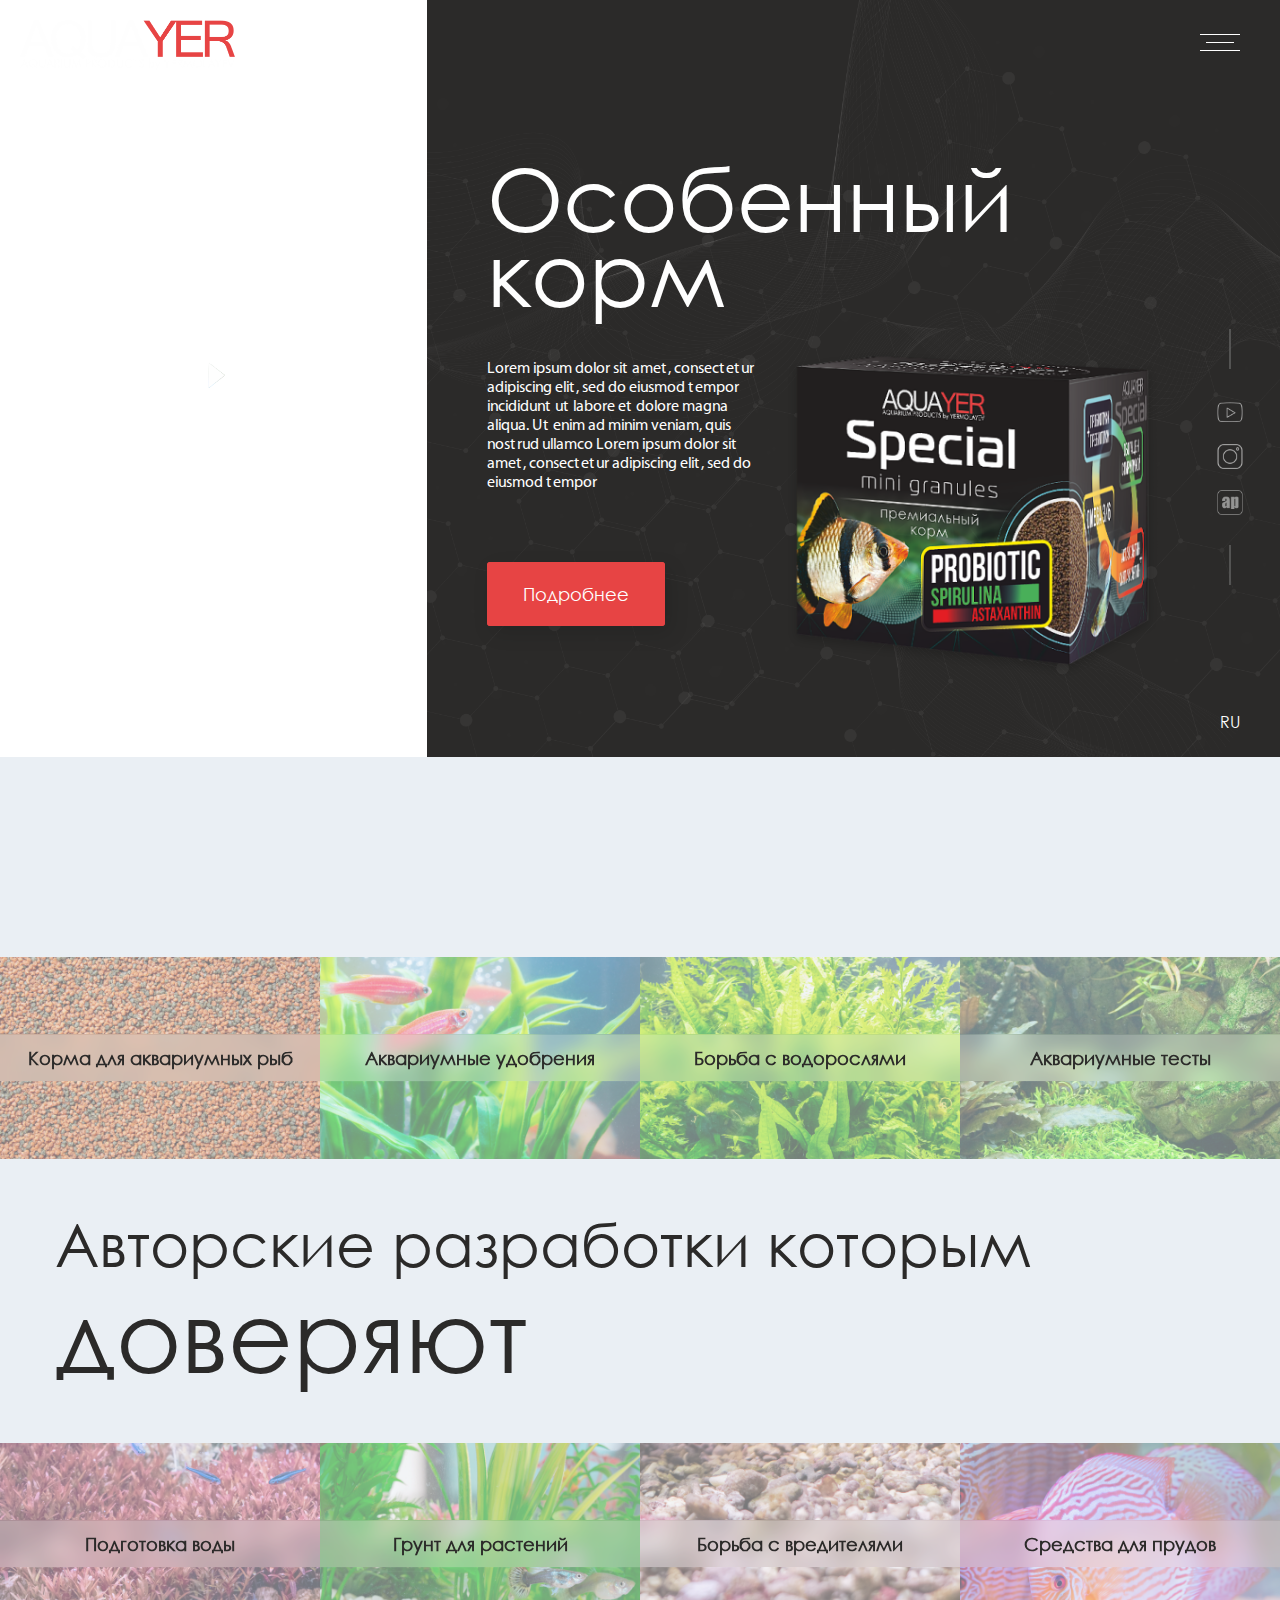
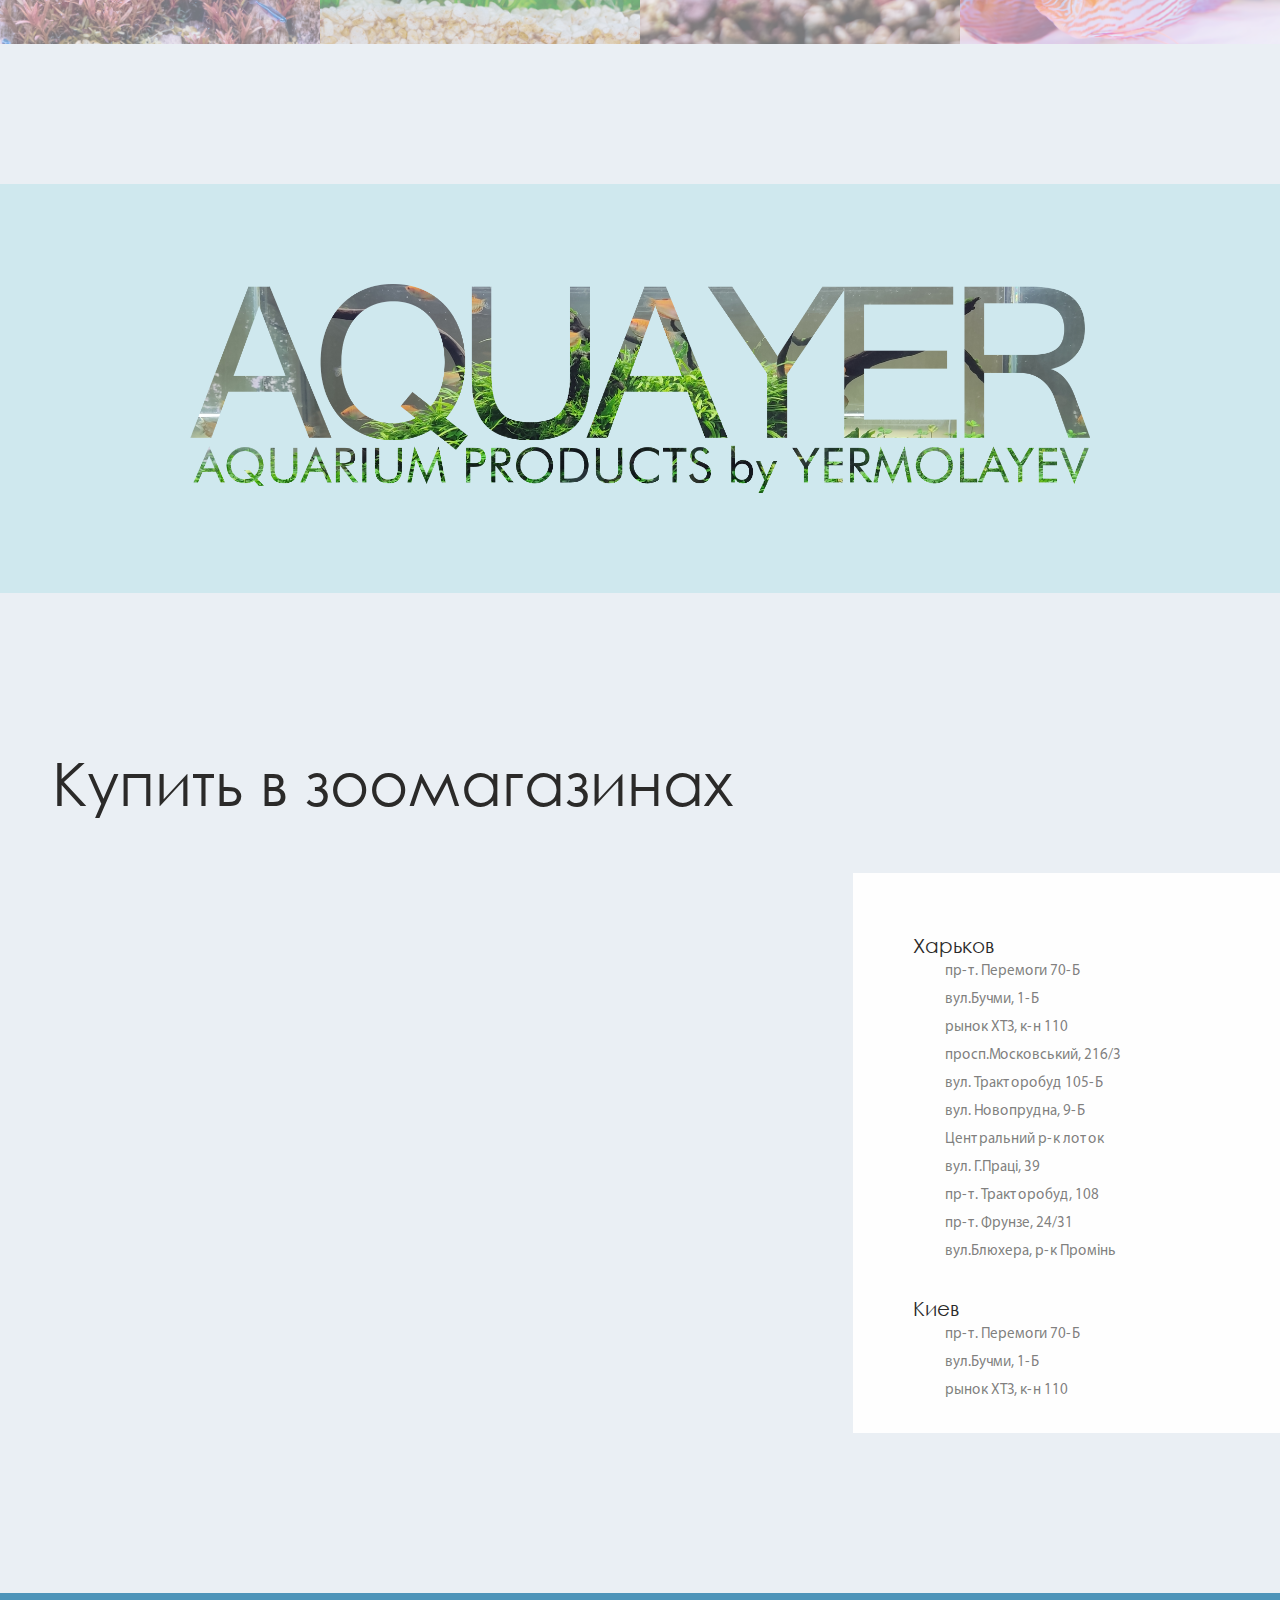
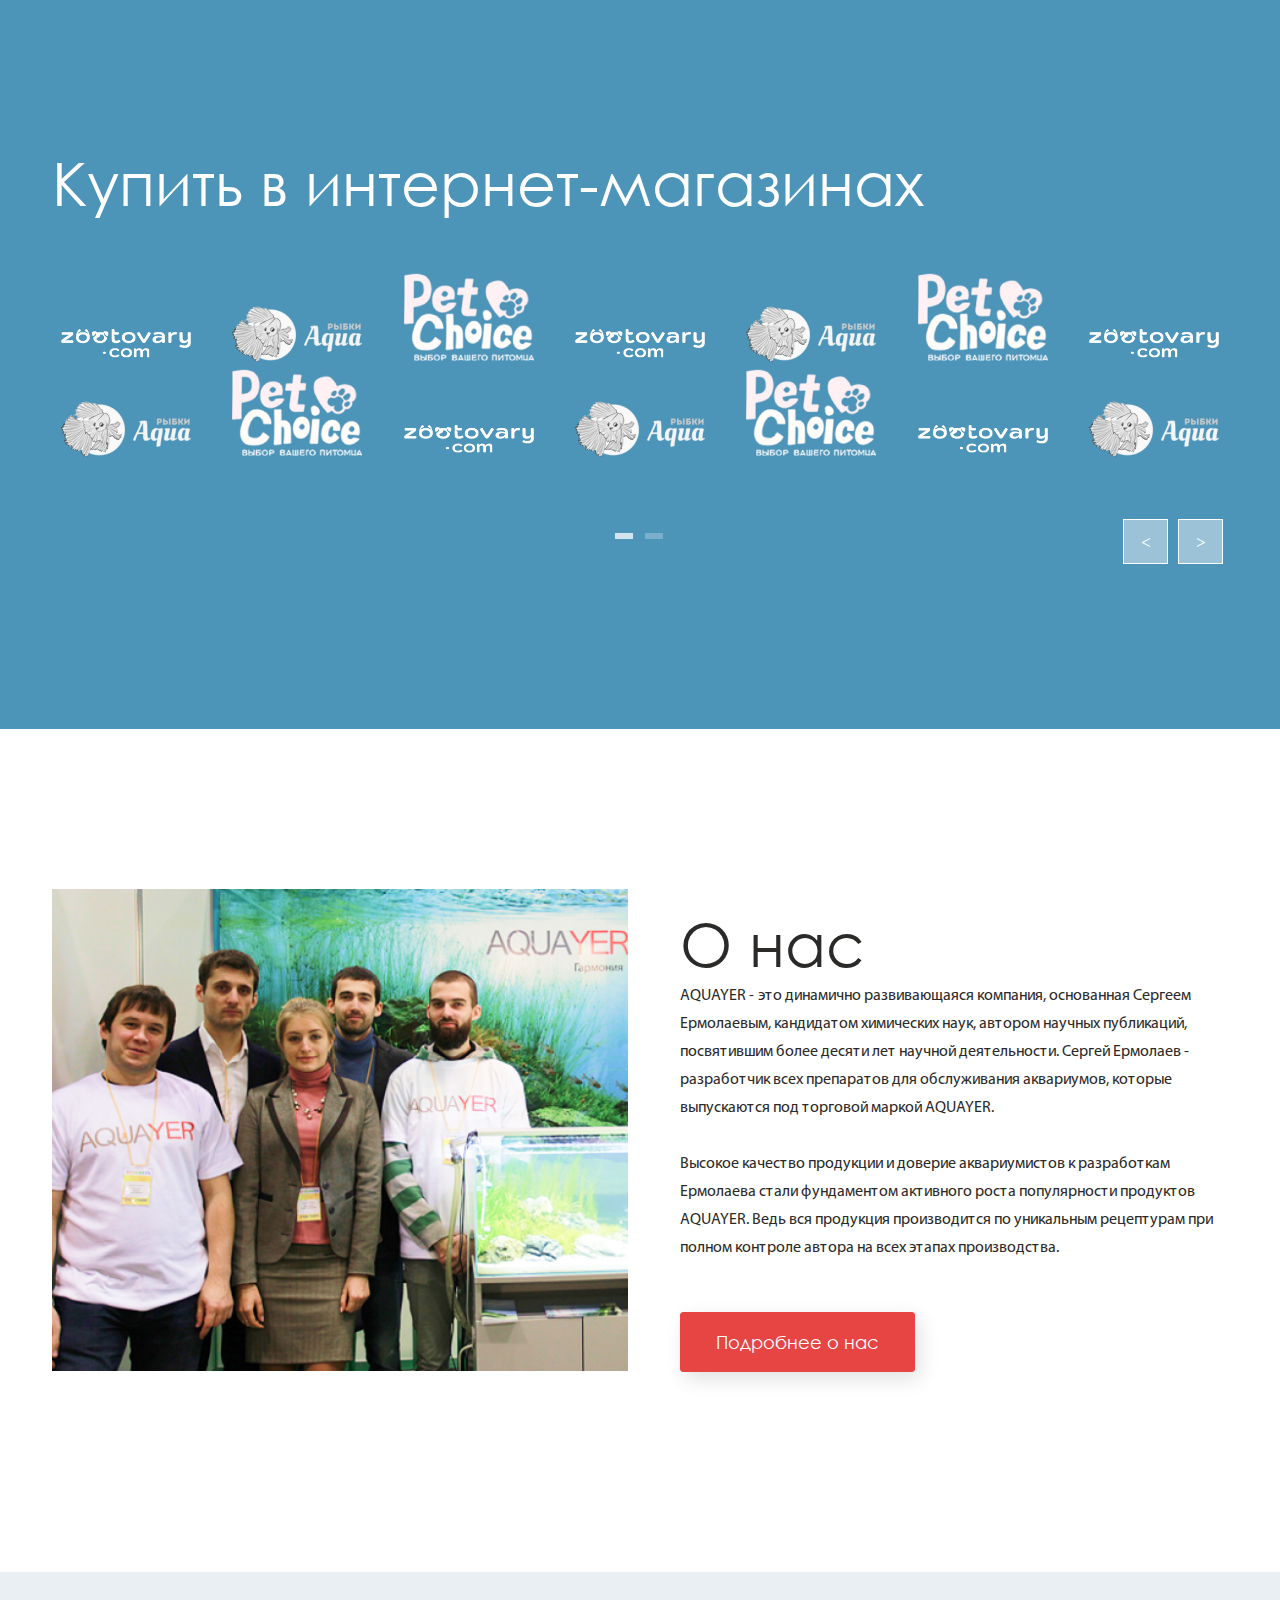
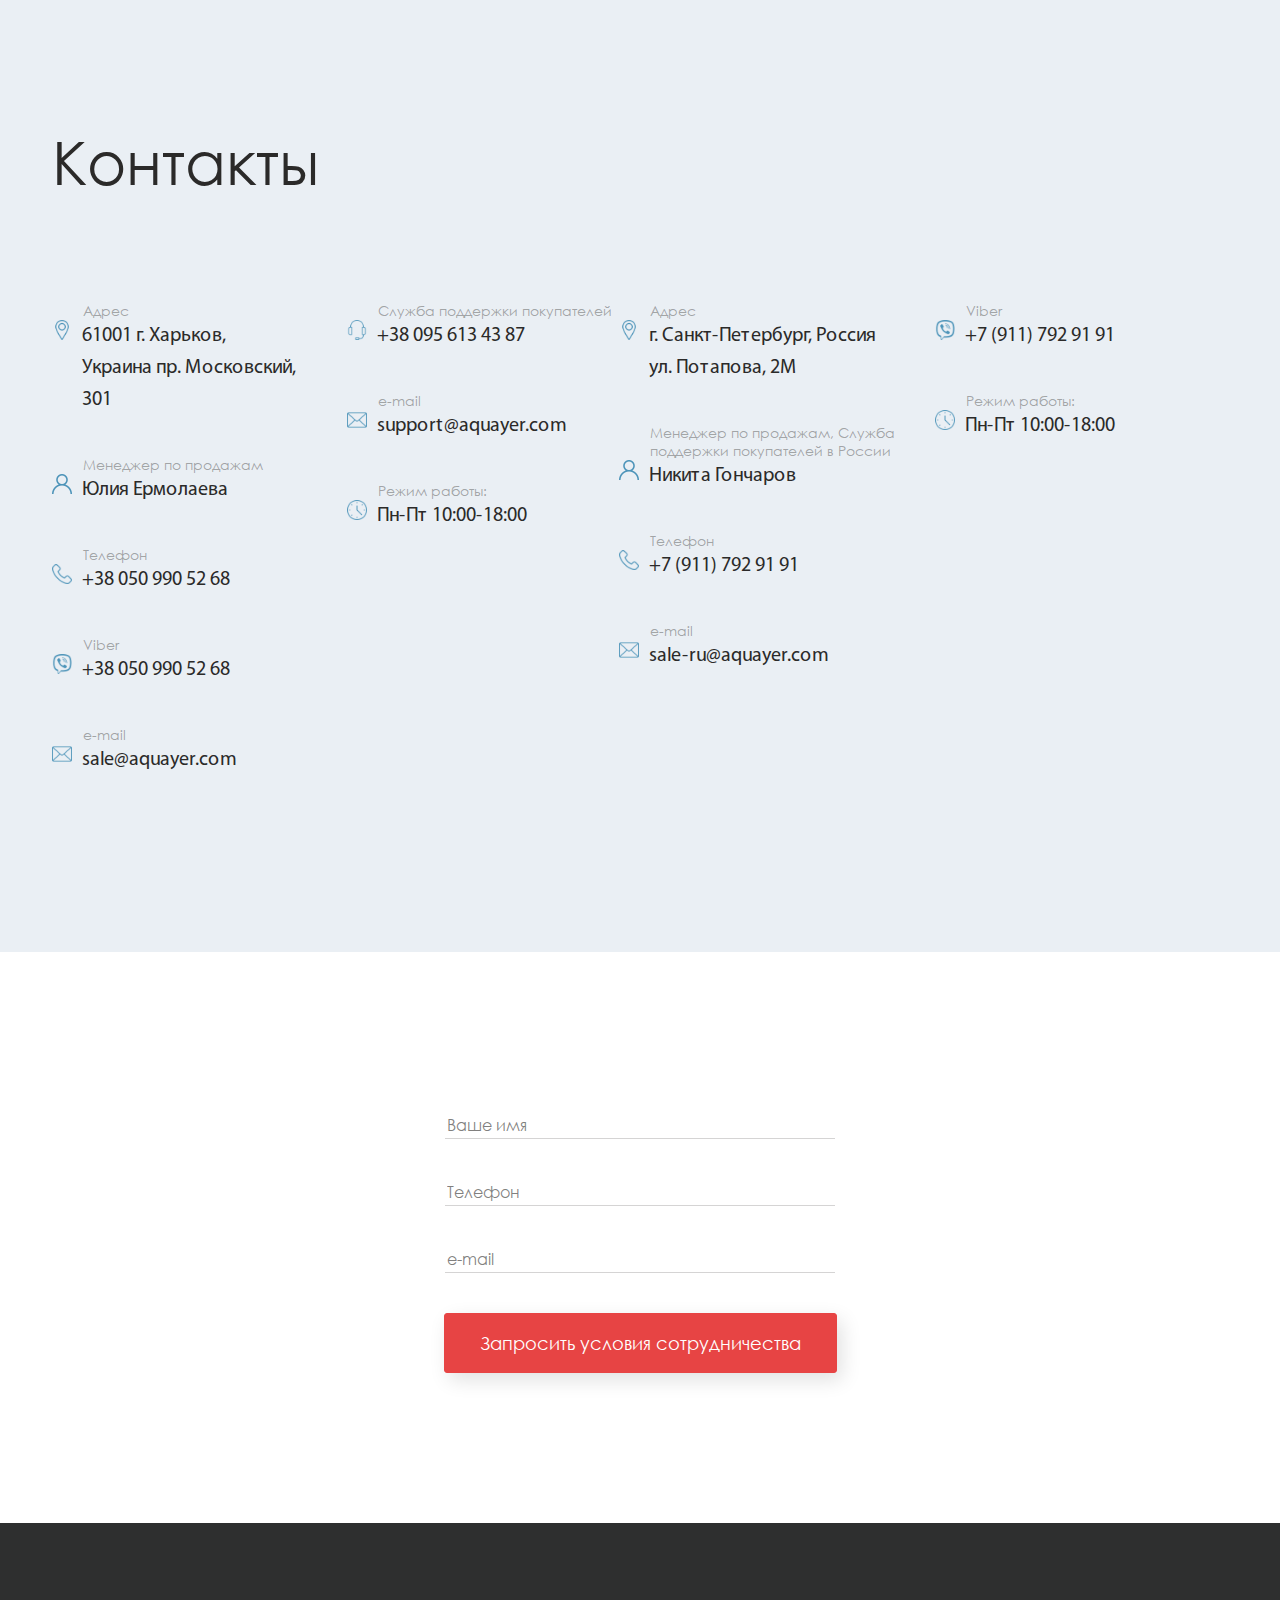
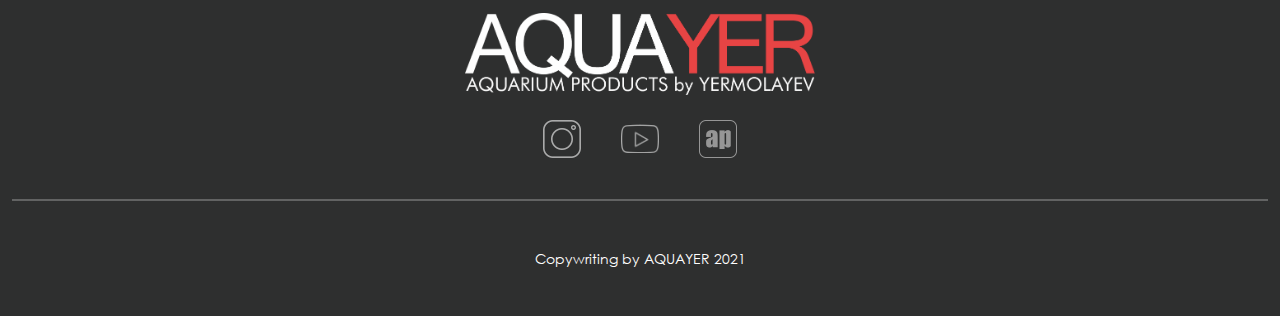
==== commit b7da488f: "fix4" ====
--- a/index.html
+++ b/index.html
@@ -127,10 +127,8 @@
                         function playPause() { 
                             if (myVideo.paused) {
                                 myVideo.play(); 
-                                document.getElementById("playPause").src = "images/stop-btn.png";
                             } else {
                                 myVideo.pause();
-                                document.getElementById("playPause").src = "images/play-btn.png";
                             }
                         };
                     </script>
@@ -501,120 +499,124 @@
                     <h2 class="contacts-title">Контакты</h2>
                 </div>
             </div>
-            <div class="row slider-contact">
-                <div class="col-lg-3 col-12">
-                    <ul>
-                        <li>
-                            <img src="images/location.png" alt="location" class="contact-icon">
-                            <p class="contact-desc">
-                                61001 г. Харьков, Украина пр. Московский, 301
-                            </p>
-                            <span>Адрес</span>
-                        </li>
-                        <li>
-                            <img src="images/user.png" alt="user" class="contact-icon">
-                            <p class="contact-desc">
-                                Юлия Ермолаева
-                            </p>
-                            <span>Менеджер по продажам</span>
-                        </li>
-                        <li>
-                            <img src="images/telephone.png" alt="telephone" class="contact-icon">
-                            <p class="contact-desc">
-                                +38 050 990 52 68
-                            </p>
-                            <span>Телефон</span>
-                        </li>
-                        <li>
-                            <img src="images/viber.png" alt="viber" class="contact-icon">
-                            <p class="contact-desc">
-                                +38 050 990 52 68
-                            </p>
-                            <span>Viber</span>
-                        </li>
-                        <li>
-                            <img src="images/mail.png" alt="mail" class="contact-icon">
-                            <p class="contact-desc">
-                                sale@aquayer.com
-                            </p>
-                            <span>e-mail</span>
-                        </li>
-                    </ul>
-                </div>
-                <div class="col-lg-3 col-12">
-                    <ul>
-                        <li>
-                            <img src="images/headphones.png" alt="headphones" class="contact-icon">
-                            <p class="contact-desc">
-                                +38 095 613 43 87
-                            </p>
-                            <span>Служба поддержки покупателей</span>
-                        </li>
-                        <li>
-                            <img src="images/mail.png" alt="mail" class="contact-icon">
-                            <p class="contact-desc">
-                                support@aquayer.com
-                            </p>
-                            <span>e-mail</span>
-                        </li>
-                        <li>
-                            <img src="images/clock.png" alt="clock" class="contact-icon">
-                            <p class="contact-desc">
-                                Пн-Пт 10:00-18:00
-                            </p>
-                            <span>Режим работы:</span>
-                        </li>
-                    </ul>
-                </div>
-                <div class="col-lg-3 col-12">
-                    <ul>
-                        <li>
-                            <img src="images/location.png" alt="location" class="contact-icon">
-                            <p class="contact-desc">
-                                г. Санкт-Петербург, Россия ул. Потапова, 2М
-                            </p>
-                            <span>Адрес</span>
-                        </li>
-                        <li>
-                            <img src="images/user.png" alt="user" class="contact-icon">
-                            <p class="contact-desc">
-                                Никита Гончаров
-                            </p>
-                            <span>Менеджер по продажам, Служба поддержки покупателей в России</span>
-                        </li>
-                        <li>
-                            <img src="images/telephone.png" alt="telephone" class="contact-icon">
-                            <p class="contact-desc">
-                                +7 (911) 792 91 91
-                            </p>
-                            <span>Телефон</span>
-                        </li>
-                        <li>
-                            <img src="images/mail.png" alt="mail" class="contact-icon">
-                            <p class="contact-desc">
-                                sale-ru@aquayer.com
-                            </p>
-                            <span>e-mail</span>
-                        </li>
-                    </ul>
-                </div>
-                <div class="col-lg-3 col-12">
-                    <ul>
-                        <li>
-                            <img src="images/viber.png" alt="viber" class="contact-icon">
-                            <p class="contact-desc">
-                                +7 (911) 792 91 91
-                            </p>
-                            <span>Viber</span>
-                        </li>
-                        <li>
-                            <img src="images/clock.png" alt="clock" class="contact-icon">
-                            <p class="contact-desc">
-                                Пн-Пт 10:00-18:00
-                            </p>
-                            <span>Режим работы:</span>
-                        </li>
-                    </ul>
+            <div class="slider-contact">
+                <div class="row">
+                    <div class="col-lg-6 col-12">
+                        <ul>
+                            <li>
+                                <img src="images/location.png" alt="location" class="contact-icon">
+                                <p class="contact-desc">
+                                    61001 г. Харьков, Украина пр. Московский, 301
+                                </p>
+                                <span>Адрес</span>
+                            </li>
+                            <li>
+                                <img src="images/user.png" alt="user" class="contact-icon">
+                                <p class="contact-desc">
+                                    Юлия Ермолаева
+                                </p>
+                                <span>Менеджер по продажам</span>
+                            </li>
+                            <li>
+                                <img src="images/telephone.png" alt="telephone" class="contact-icon">
+                                <p class="contact-desc">
+                                    +38 050 990 52 68
+                                </p>
+                                <span>Телефон</span>
+                            </li>
+                            <li>
+                                <img src="images/viber.png" alt="viber" class="contact-icon">
+                                <p class="contact-desc">
+                                    +38 050 990 52 68
+                                </p>
+                                <span>Viber</span>
+                            </li>
+                            <li>
+                                <img src="images/mail.png" alt="mail" class="contact-icon">
+                                <p class="contact-desc">
+                                    sale@aquayer.com
+                                </p>
+                                <span>e-mail</span>
+                            </li>
+                        </ul>
+                    </div>
+                    <div class="col-lg-6 col-12">
+                        <ul>
+                            <li>
+                                <img src="images/headphones.png" alt="headphones" class="contact-icon">
+                                <p class="contact-desc">
+                                    +38 095 613 43 87
+                                </p>
+                                <span>Служба поддержки покупателей</span>
+                            </li>
+                            <li>
+                                <img src="images/mail.png" alt="mail" class="contact-icon">
+                                <p class="contact-desc">
+                                    support@aquayer.com
+                                </p>
+                                <span>e-mail</span>
+                            </li>
+                            <li>
+                                <img src="images/clock.png" alt="clock" class="contact-icon">
+                                <p class="contact-desc">
+                                    Пн-Пт 10:00-18:00
+                                </p>
+                                <span>Режим работы:</span>
+                            </li>
+                        </ul>
+                    </div>
+                </div>
+                <div class="row">
+                    <div class="col-lg-6 col-12">
+                        <ul>
+                            <li>
+                                <img src="images/location.png" alt="location" class="contact-icon">
+                                <p class="contact-desc">
+                                    г. Санкт-Петербург, Россия ул. Потапова, 2М
+                                </p>
+                                <span>Адрес</span>
+                            </li>
+                            <li>
+                                <img src="images/user.png" alt="user" class="contact-icon">
+                                <p class="contact-desc">
+                                    Никита Гончаров
+                                </p>
+                                <span>Менеджер по продажам, Служба поддержки покупателей в России</span>
+                            </li>
+                            <li>
+                                <img src="images/telephone.png" alt="telephone" class="contact-icon">
+                                <p class="contact-desc">
+                                    +7 (911) 792 91 91
+                                </p>
+                                <span>Телефон</span>
+                            </li>
+                            <li>
+                                <img src="images/mail.png" alt="mail" class="contact-icon">
+                                <p class="contact-desc">
+                                    sale-ru@aquayer.com
+                                </p>
+                                <span>e-mail</span>
+                            </li>
+                        </ul>
+                    </div>
+                    <div class="col-lg-6 col-12">
+                        <ul>
+                            <li>
+                                <img src="images/viber.png" alt="viber" class="contact-icon">
+                                <p class="contact-desc">
+                                    +7 (911) 792 91 91
+                                </p>
+                                <span>Viber</span>
+                            </li>
+                            <li>
+                                <img src="images/clock.png" alt="clock" class="contact-icon">
+                                <p class="contact-desc">
+                                    Пн-Пт 10:00-18:00
+                                </p>
+                                <span>Режим работы:</span>
+                            </li>
+                        </ul>
+                    </div>
                 </div>
             </div>
             <div class="contact-arrows"></div>
--- a/css/main.css
+++ b/css/main.css
@@ -329,6 +329,7 @@
   height: 100%;
   position: relative;
   left: -70px;
+  filter: brightness(70%);
 }
 .slider .slider-video button {
   position: absolute;
@@ -992,6 +993,12 @@
   padding-bottom: 160px;
   background: #EAEFF4;
 }
+.contacts .slider-contact {
+  display: flex;
+  margin-top: calc(var(--bs-gutter-y) * -1);
+  margin-right: calc(var(--bs-gutter-x) * -0.5);
+  margin-left: calc(var(--bs-gutter-x) * -0.5);
+}
 .contacts .contact-arrows {
   display: none;
 }
@@ -1129,9 +1136,11 @@
   }
   .slider .slider-video {
     max-height: 500px;
+    height: 40vh;
   }
   .slider .slider-video video {
-    height: inherit;
+    height: auto;
+    width: 100%;
     left: 0;
   }
   .slider .slider-info {
@@ -1149,7 +1158,8 @@
   .slider .slider-info .slider-product {
     right: 50%;
     transform: translate(50%, 0);
-    top: -190px;
+    height: 25vh;
+    top: -15vh;
   }
   .slider .slider-info .slider-socials {
     display: none;
@@ -1167,7 +1177,7 @@
     max-width: 960px;
   }
   .category h2 {
-    font-size: 40px;
+    font-size: 30px;
     line-height: 60px;
   }
   .category .last-word {
@@ -1236,7 +1246,7 @@
     text-align: center;
   }
   .category .category-block {
-    margin: 10px 0;
+    margin: 2px 0;
   }
   .big-logo .big-logo-img {
     width: 100%;
@@ -1264,6 +1274,9 @@
   .contacts .contacts-title {
     font-size: 40px;
     margin-bottom: 0;
+  }
+  .contacts .slider-contact {
+    display: flex;
   }
   .contacts .slider-contact .slick-dots {
     display: flex;
